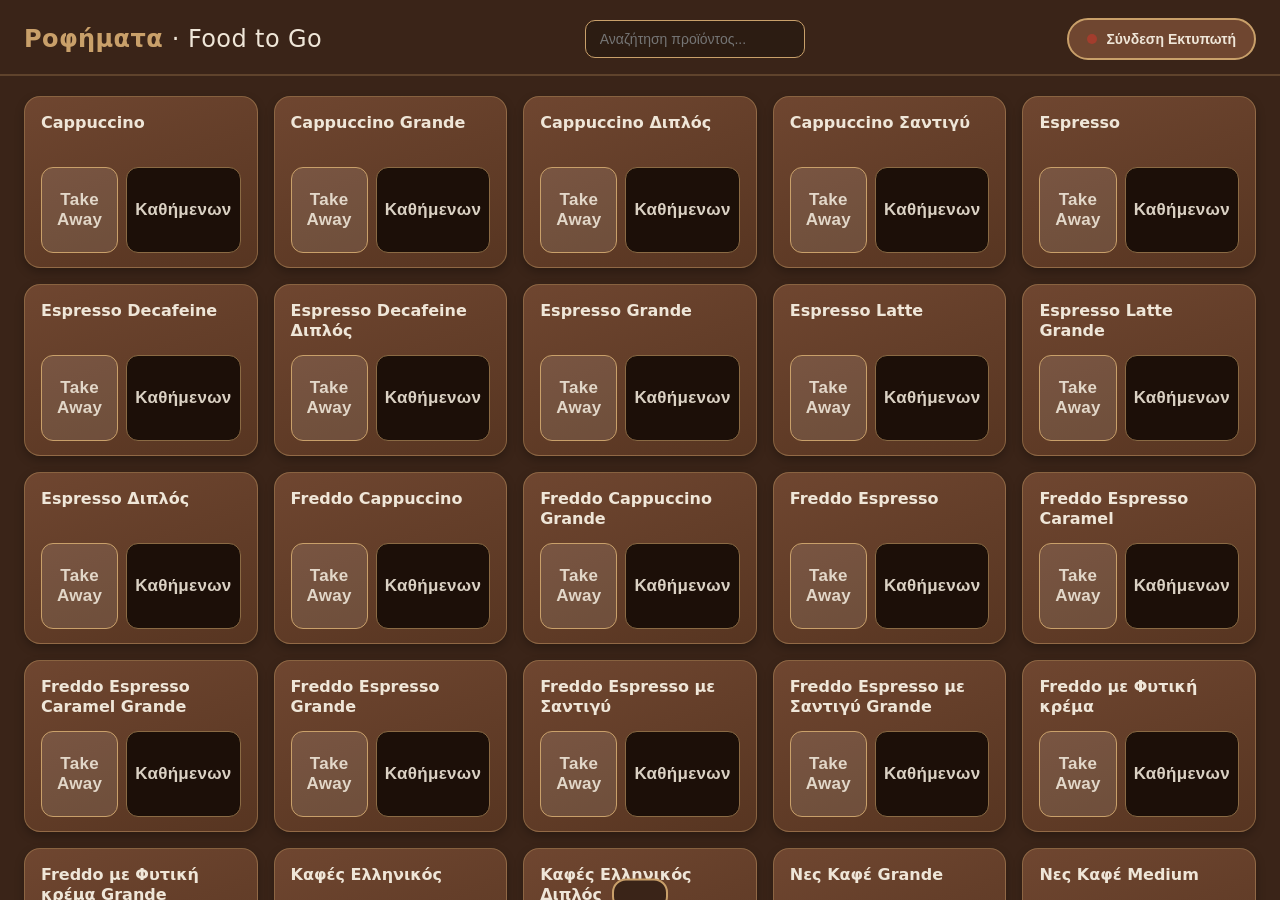
==== catalog_preview.html @ 887f92d3 "Create catalog_preview.html" ====
<!DOCTYPE html>
<html lang="el">
<head>
<meta charset="UTF-8">
<meta name="viewport" content="width=device-width, initial-scale=1.0, user-scalable=no">
<title>Barcode Ροφημάτων — Food to Go</title>
<!-- JsBarcode v3.11.5 (MIT) — ενσωματωμένο, λειτουργεί OFFLINE -->
<script>/*! JsBarcode v3.11.5 | (c) Johan Lindell | MIT license */
!function(t){var e={};function n(r){if(e[r])return e[r].exports;var o=e[r]={i:r,l:!1,exports:{}};return t[r].call(o.exports,o,o.exports,n),o.l=!0,o.exports}n.m=t,n.c=e,n.d=function(t,e,r){n.o(t,e)||Object.defineProperty(t,e,{enumerable:!0,get:r})},n.r=function(t){"undefined"!=typeof Symbol&&Symbol.toStringTag&&Object.defineProperty(t,Symbol.toStringTag,{value:"Module"}),Object.defineProperty(t,"__esModule",{value:!0})},n.t=function(t,e){if(1&e&&(t=n(t)),8&e)return t;if(4&e&&"object"==typeof t&&t&&t.__esModule)return t;var r=Object.create(null);if(n.r(r),Object.defineProperty(r,"default",{enumerable:!0,value:t}),2&e&&"string"!=typeof t)for(var o in t)n.d(r,o,function(e){return t[e]}.bind(null,o));return r},n.n=function(t){var e=t&&t.__esModule?function(){return t.default}:function(){return t};return n.d(e,"a",e),e},n.o=function(t,e){return Object.prototype.hasOwnProperty.call(t,e)},n.p="",n(n.s=15)}([function(t,e,n){"use strict";Object.defineProperty(e,"__esModule",{value:!0});e.default=function t(e,n){!function(t,e){if(!(t instanceof e))throw new TypeError("Cannot call a class as a function")}(this,t),this.data=e,this.text=n.text||e,this.options=n}},function(t,e,n){"use strict";var r;function o(t,e,n){return e in t?Object.defineProperty(t,e,{value:n,enumerable:!0,configurable:!0,writable:!0}):t[e]=n,t}Object.defineProperty(e,"__esModule",{value:!0});var i=e.SET_A=0,a=e.SET_B=1,u=e.SET_C=2,f=(e.SHIFT=98,e.START_A=103),c=e.START_B=104,s=e.START_C=105;e.MODULO=103,e.STOP=106,e.FNC1=207,e.SET_BY_CODE=(o(r={},f,i),o(r,c,a),o(r,s,u),r),e.SWAP={101:i,100:a,99:u},e.A_START_CHAR=String.fromCharCode(208),e.B_START_CHAR=String.fromCharCode(209),e.C_START_CHAR=String.fromCharCode(210),e.A_CHARS="[\0-_È-Ï]",e.B_CHARS="[ -È-Ï]",e.C_CHARS="(Ï*[0-9]{2}Ï*)",e.BARS=[11011001100,11001101100,11001100110,10010011e3,10010001100,10001001100,10011001e3,10011000100,10001100100,11001001e3,11001000100,11000100100,10110011100,10011011100,10011001110,10111001100,10011101100,10011100110,11001110010,11001011100,11001001110,11011100100,11001110100,11101101110,11101001100,11100101100,11100100110,11101100100,11100110100,11100110010,11011011e3,11011000110,11000110110,10100011e3,10001011e3,10001000110,10110001e3,10001101e3,10001100010,11010001e3,11000101e3,11000100010,10110111e3,10110001110,10001101110,10111011e3,10111000110,10001110110,11101110110,11010001110,11000101110,11011101e3,11011100010,11011101110,11101011e3,11101000110,11100010110,11101101e3,11101100010,11100011010,11101111010,11001000010,11110001010,1010011e4,10100001100,1001011e4,10010000110,10000101100,10000100110,1011001e4,10110000100,1001101e4,10011000010,10000110100,10000110010,11000010010,1100101e4,11110111010,11000010100,10001111010,10100111100,10010111100,10010011110,10111100100,10011110100,10011110010,11110100100,11110010100,11110010010,11011011110,11011110110,11110110110,10101111e3,10100011110,10001011110,10111101e3,10111100010,11110101e3,11110100010,10111011110,10111101110,11101011110,11110101110,11010000100,1101001e4,11010011100,1100011101011]},function(t,e,n){"use strict";Object.defineProperty(e,"__esModule",{value:!0});e.SIDE_BIN="101",e.MIDDLE_BIN="01010",e.BINARIES={L:["0001101","0011001","0010011","0111101","0100011","0110001","0101111","0111011","0110111","0001011"],G:["0100111","0110011","0011011","0100001","0011101","0111001","0000101","0010001","0001001","0010111"],R:["1110010","1100110","1101100","1000010","1011100","1001110","1010000","1000100","1001000","1110100"],O:["0001101","0011001","0010011","0111101","0100011","0110001","0101111","0111011","0110111","0001011"],E:["0100111","0110011","0011011","0100001","0011101","0111001","0000101","0010001","0001001","0010111"]},e.EAN2_STRUCTURE=["LL","LG","GL","GG"],e.EAN5_STRUCTURE=["GGLLL","GLGLL","GLLGL","GLLLG","LGGLL","LLGGL","LLLGG","LGLGL","LGLLG","LLGLG"],e.EAN13_STRUCTURE=["LLLLLL","LLGLGG","LLGGLG","LLGGGL","LGLLGG","LGGLLG","LGGGLL","LGLGLG","LGLGGL","LGGLGL"]},function(t,e,n){"use strict";Object.defineProperty(e,"__esModule",{value:!0});var r=n(2);e.default=function(t,e,n){var o=t.split("").map((function(t,n){return r.BINARIES[e[n]]})).map((function(e,n){return e?e[t[n]]:""}));if(n){var i=t.length-1;o=o.map((function(t,e){return e<i?t+n:t}))}return o.join("")}},function(t,e,n){"use strict";Object.defineProperty(e,"__esModule",{value:!0});var r,o=function(){function t(t,e){for(var n=0;n<e.length;n++){var r=e[n];r.enumerable=r.enumerable||!1,r.configurable=!0,"value"in r&&(r.writable=!0),Object.defineProperty(t,r.key,r)}}return function(e,n,r){return n&&t(e.prototype,n),r&&t(e,r),e}}(),i=n(0);var a=function(t){function e(t,n){return function(t,e){if(!(t instanceof e))throw new TypeError("Cannot call a class as a function")}(this,e),function(t,e){if(!t)throw new ReferenceError("this hasn't been initialised - super() hasn't been called");return!e||"object"!=typeof e&&"function"!=typeof e?t:e}(this,(e.__proto__||Object.getPrototypeOf(e)).call(this,t,n))}return function(t,e){if("function"!=typeof e&&null!==e)throw new TypeError("Super expression must either be null or a function, not "+typeof e);t.prototype=Object.create(e&&e.prototype,{constructor:{value:t,enumerable:!1,writable:!0,configurable:!0}}),e&&(Object.setPrototypeOf?Object.setPrototypeOf(t,e):t.__proto__=e)}(e,t),o(e,[{key:"encode",value:function(){for(var t="110",e=0;e<this.data.length;e++){var n=parseInt(this.data[e]).toString(2);n=u(n,4-n.length);for(var r=0;r<n.length;r++)t+="0"==n[r]?"100":"110"}return{data:t+="1001",text:this.text}}},{key:"valid",value:function(){return-1!==this.data.search(/^[0-9]+$/)}}]),e}(((r=i)&&r.__esModule?r:{default:r}).default);function u(t,e){for(var n=0;n<e;n++)t="0"+t;return t}e.default=a},function(t,e,n){"use strict";Object.defineProperty(e,"__esModule",{value:!0});var r,o=function(){function t(t,e){for(var n=0;n<e.length;n++){var r=e[n];r.enumerable=r.enumerable||!1,r.configurable=!0,"value"in r&&(r.writable=!0),Object.defineProperty(t,r.key,r)}}return function(e,n,r){return n&&t(e.prototype,n),r&&t(e,r),e}}(),i=n(0),a=(r=i)&&r.__esModule?r:{default:r},u=n(1);var f=function(t){function e(t,n){!function(t,e){if(!(t instanceof e))throw new TypeError("Cannot call a class as a function")}(this,e);var r=function(t,e){if(!t)throw new ReferenceError("this hasn't been initialised - super() hasn't been called");return!e||"object"!=typeof e&&"function"!=typeof e?t:e}(this,(e.__proto__||Object.getPrototypeOf(e)).call(this,t.substring(1),n));return r.bytes=t.split("").map((function(t){return t.charCodeAt(0)})),r}return function(t,e){if("function"!=typeof e&&null!==e)throw new TypeError("Super expression must either be null or a function, not "+typeof e);t.prototype=Object.create(e&&e.prototype,{constructor:{value:t,enumerable:!1,writable:!0,configurable:!0}}),e&&(Object.setPrototypeOf?Object.setPrototypeOf(t,e):t.__proto__=e)}(e,t),o(e,[{key:"valid",value:function(){return/^[\x00-\x7F\xC8-\xD3]+$/.test(this.data)}},{key:"encode",value:function(){var t=this.bytes,n=t.shift()-105,r=u.SET_BY_CODE[n];if(void 0===r)throw new RangeError("The encoding does not start with a start character.");!0===this.shouldEncodeAsEan128()&&t.unshift(u.FNC1);var o=e.next(t,1,r);return{text:this.text===this.data?this.text.replace(/[^\x20-\x7E]/g,""):this.text,data:e.getBar(n)+o.result+e.getBar((o.checksum+n)%u.MODULO)+e.getBar(u.STOP)}}},{key:"shouldEncodeAsEan128",value:function(){var t=this.options.ean128||!1;return"string"==typeof t&&(t="true"===t.toLowerCase()),t}}],[{key:"getBar",value:function(t){return u.BARS[t]?u.BARS[t].toString():""}},{key:"correctIndex",value:function(t,e){if(e===u.SET_A){var n=t.shift();return n<32?n+64:n-32}return e===u.SET_B?t.shift()-32:10*(t.shift()-48)+t.shift()-48}},{key:"next",value:function(t,n,r){if(!t.length)return{result:"",checksum:0};var o=void 0,i=void 0;if(t[0]>=200){i=t.shift()-105;var a=u.SWAP[i];void 0!==a?o=e.next(t,n+1,a):(r!==u.SET_A&&r!==u.SET_B||i!==u.SHIFT||(t[0]=r===u.SET_A?t[0]>95?t[0]-96:t[0]:t[0]<32?t[0]+96:t[0]),o=e.next(t,n+1,r))}else i=e.correctIndex(t,r),o=e.next(t,n+1,r);var f=i*n;return{result:e.getBar(i)+o.result,checksum:f+o.checksum}}}]),e}(a.default);e.default=f},function(t,e,n){"use strict";Object.defineProperty(e,"__esModule",{value:!0}),e.mod10=function(t){for(var e=0,n=0;n<t.length;n++){var r=parseInt(t[n]);(n+t.length)%2==0?e+=r:e+=2*r%10+Math.floor(2*r/10)}return(10-e%10)%10},e.mod11=function(t){for(var e=0,n=[2,3,4,5,6,7],r=0;r<t.length;r++){var o=parseInt(t[t.length-1-r]);e+=n[r%n.length]*o}return(11-e%11)%11}},function(t,e,n){"use strict";Object.defineProperty(e,"__esModule",{value:!0});var r=Object.assign||function(t){for(var e=1;e<arguments.length;e++){var n=arguments[e];for(var r in n)Object.prototype.hasOwnProperty.call(n,r)&&(t[r]=n[r])}return t};e.default=function(t,e){return r({},t,e)}},function(t,e,n){"use strict";Object.defineProperty(e,"__esModule",{value:!0});var r=function(){function t(t,e){for(var n=0;n<e.length;n++){var r=e[n];r.enumerable=r.enumerable||!1,r.configurable=!0,"value"in r&&(r.writable=!0),Object.defineProperty(t,r.key,r)}}return function(e,n,r){return n&&t(e.prototype,n),r&&t(e,r),e}}(),o=n(2),i=a(n(3));function a(t){return t&&t.__esModule?t:{default:t}}var u=function(t){function e(t,n){!function(t,e){if(!(t instanceof e))throw new TypeError("Cannot call a class as a function")}(this,e);var r=function(t,e){if(!t)throw new ReferenceError("this hasn't been initialised - super() hasn't been called");return!e||"object"!=typeof e&&"function"!=typeof e?t:e}(this,(e.__proto__||Object.getPrototypeOf(e)).call(this,t,n));return r.fontSize=!n.flat&&n.fontSize>10*n.width?10*n.width:n.fontSize,r.guardHeight=n.height+r.fontSize/2+n.textMargin,r}return function(t,e){if("function"!=typeof e&&null!==e)throw new TypeError("Super expression must either be null or a function, not "+typeof e);t.prototype=Object.create(e&&e.prototype,{constructor:{value:t,enumerable:!1,writable:!0,configurable:!0}}),e&&(Object.setPrototypeOf?Object.setPrototypeOf(t,e):t.__proto__=e)}(e,t),r(e,[{key:"encode",value:function(){return this.options.flat?this.encodeFlat():this.encodeGuarded()}},{key:"leftText",value:function(t,e){return this.text.substr(t,e)}},{key:"leftEncode",value:function(t,e){return(0,i.default)(t,e)}},{key:"rightText",value:function(t,e){return this.text.substr(t,e)}},{key:"rightEncode",value:function(t,e){return(0,i.default)(t,e)}},{key:"encodeGuarded",value:function(){var t={fontSize:this.fontSize},e={height:this.guardHeight};return[{data:o.SIDE_BIN,options:e},{data:this.leftEncode(),text:this.leftText(),options:t},{data:o.MIDDLE_BIN,options:e},{data:this.rightEncode(),text:this.rightText(),options:t},{data:o.SIDE_BIN,options:e}]}},{key:"encodeFlat",value:function(){return{data:[o.SIDE_BIN,this.leftEncode(),o.MIDDLE_BIN,this.rightEncode(),o.SIDE_BIN].join(""),text:this.text}}}]),e}(a(n(0)).default);e.default=u},function(t,e,n){"use strict";Object.defineProperty(e,"__esModule",{value:!0});var r=function(){function t(t,e){for(var n=0;n<e.length;n++){var r=e[n];r.enumerable=r.enumerable||!1,r.configurable=!0,"value"in r&&(r.writable=!0),Object.defineProperty(t,r.key,r)}}return function(e,n,r){return n&&t(e.prototype,n),r&&t(e,r),e}}();e.checksum=u;var o=i(n(3));function i(t){return t&&t.__esModule?t:{default:t}}var a=function(t){function e(t,n){!function(t,e){if(!(t instanceof e))throw new TypeError("Cannot call a class as a function")}(this,e),-1!==t.search(/^[0-9]{11}$/)&&(t+=u(t));var r=function(t,e){if(!t)throw new ReferenceError("this hasn't been initialised - super() hasn't been called");return!e||"object"!=typeof e&&"function"!=typeof e?t:e}(this,(e.__proto__||Object.getPrototypeOf(e)).call(this,t,n));return r.displayValue=n.displayValue,n.fontSize>10*n.width?r.fontSize=10*n.width:r.fontSize=n.fontSize,r.guardHeight=n.height+r.fontSize/2+n.textMargin,r}return function(t,e){if("function"!=typeof e&&null!==e)throw new TypeError("Super expression must either be null or a function, not "+typeof e);t.prototype=Object.create(e&&e.prototype,{constructor:{value:t,enumerable:!1,writable:!0,configurable:!0}}),e&&(Object.setPrototypeOf?Object.setPrototypeOf(t,e):t.__proto__=e)}(e,t),r(e,[{key:"valid",value:function(){return-1!==this.data.search(/^[0-9]{12}$/)&&this.data[11]==u(this.data)}},{key:"encode",value:function(){return this.options.flat?this.flatEncoding():this.guardedEncoding()}},{key:"flatEncoding",value:function(){var t="";return t+="101",t+=(0,o.default)(this.data.substr(0,6),"LLLLLL"),t+="01010",t+=(0,o.default)(this.data.substr(6,6),"RRRRRR"),{data:t+="101",text:this.text}}},{key:"guardedEncoding",value:function(){var t=[];return this.displayValue&&t.push({data:"00000000",text:this.text.substr(0,1),options:{textAlign:"left",fontSize:this.fontSize}}),t.push({data:"101"+(0,o.default)(this.data[0],"L"),options:{height:this.guardHeight}}),t.push({data:(0,o.default)(this.data.substr(1,5),"LLLLL"),text:this.text.substr(1,5),options:{fontSize:this.fontSize}}),t.push({data:"01010",options:{height:this.guardHeight}}),t.push({data:(0,o.default)(this.data.substr(6,5),"RRRRR"),text:this.text.substr(6,5),options:{fontSize:this.fontSize}}),t.push({data:(0,o.default)(this.data[11],"R")+"101",options:{height:this.guardHeight}}),this.displayValue&&t.push({data:"00000000",text:this.text.substr(11,1),options:{textAlign:"right",fontSize:this.fontSize}}),t}}]),e}(i(n(0)).default);function u(t){var e,n=0;for(e=1;e<11;e+=2)n+=parseInt(t[e]);for(e=0;e<11;e+=2)n+=3*parseInt(t[e]);return(10-n%10)%10}e.default=a},function(t,e,n){"use strict";Object.defineProperty(e,"__esModule",{value:!0});var r,o=function(){function t(t,e){for(var n=0;n<e.length;n++){var r=e[n];r.enumerable=r.enumerable||!1,r.configurable=!0,"value"in r&&(r.writable=!0),Object.defineProperty(t,r.key,r)}}return function(e,n,r){return n&&t(e.prototype,n),r&&t(e,r),e}}(),i=n(31),a=n(0);function u(t,e){if(!(t instanceof e))throw new TypeError("Cannot call a class as a function")}function f(t,e){if(!t)throw new ReferenceError("this hasn't been initialised - super() hasn't been called");return!e||"object"!=typeof e&&"function"!=typeof e?t:e}var c=function(t){function e(){return u(this,e),f(this,(e.__proto__||Object.getPrototypeOf(e)).apply(this,arguments))}return function(t,e){if("function"!=typeof e&&null!==e)throw new TypeError("Super expression must either be null or a function, not "+typeof e);t.prototype=Object.create(e&&e.prototype,{constructor:{value:t,enumerable:!1,writable:!0,configurable:!0}}),e&&(Object.setPrototypeOf?Object.setPrototypeOf(t,e):t.__proto__=e)}(e,t),o(e,[{key:"valid",value:function(){return-1!==this.data.search(/^([0-9]{2})+$/)}},{key:"encode",value:function(){var t=this,e=this.data.match(/.{2}/g).map((function(e){return t.encodePair(e)})).join("");return{data:i.START_BIN+e+i.END_BIN,text:this.text}}},{key:"encodePair",value:function(t){var e=i.BINARIES[t[1]];return i.BINARIES[t[0]].split("").map((function(t,n){return("1"===t?"111":"1")+("1"===e[n]?"000":"0")})).join("")}}]),e}(((r=a)&&r.__esModule?r:{default:r}).default);e.default=c},function(t,e,n){"use strict";Object.defineProperty(e,"__esModule",{value:!0}),e.default=function(t){var e=["width","height","textMargin","fontSize","margin","marginTop","marginBottom","marginLeft","marginRight"];for(var n in e)e.hasOwnProperty(n)&&(n=e[n],"string"==typeof t[n]&&(t[n]=parseInt(t[n],10)));"string"==typeof t.displayValue&&(t.displayValue="false"!=t.displayValue);return t}},function(t,e,n){"use strict";Object.defineProperty(e,"__esModule",{value:!0});var r={width:2,height:100,format:"auto",displayValue:!0,fontOptions:"",font:"monospace",text:void 0,textAlign:"center",textPosition:"bottom",textMargin:2,fontSize:20,background:"#ffffff",lineColor:"#000000",margin:10,marginTop:void 0,marginBottom:void 0,marginLeft:void 0,marginRight:void 0,valid:function(){}};e.default=r},function(t,e,n){"use strict";Object.defineProperty(e,"__esModule",{value:!0}),e.getTotalWidthOfEncodings=e.calculateEncodingAttributes=e.getBarcodePadding=e.getEncodingHeight=e.getMaximumHeightOfEncodings=void 0;var r,o=n(7),i=(r=o)&&r.__esModule?r:{default:r};function a(t,e){return e.height+(e.displayValue&&t.text.length>0?e.fontSize+e.textMargin:0)+e.marginTop+e.marginBottom}function u(t,e,n){if(n.displayValue&&e<t){if("center"==n.textAlign)return Math.floor((t-e)/2);if("left"==n.textAlign)return 0;if("right"==n.textAlign)return Math.floor(t-e)}return 0}function f(t,e,n){var r;if(n)r=n;else{if("undefined"==typeof document)return 0;r=document.createElement("canvas").getContext("2d")}r.font=e.fontOptions+" "+e.fontSize+"px "+e.font;var o=r.measureText(t);return o?o.width:0}e.getMaximumHeightOfEncodings=function(t){for(var e=0,n=0;n<t.length;n++)t[n].height>e&&(e=t[n].height);return e},e.getEncodingHeight=a,e.getBarcodePadding=u,e.calculateEncodingAttributes=function(t,e,n){for(var r=0;r<t.length;r++){var o,c=t[r],s=(0,i.default)(e,c.options);o=s.displayValue?f(c.text,s,n):0;var l=c.data.length*s.width;c.width=Math.ceil(Math.max(o,l)),c.height=a(c,s),c.barcodePadding=u(o,l,s)}},e.getTotalWidthOfEncodings=function(t){for(var e=0,n=0;n<t.length;n++)e+=t[n].width;return e}},function(t,e,n){"use strict";function r(t,e){if(!(t instanceof e))throw new TypeError("Cannot call a class as a function")}function o(t,e){if(!t)throw new ReferenceError("this hasn't been initialised - super() hasn't been called");return!e||"object"!=typeof e&&"function"!=typeof e?t:e}function i(t,e){if("function"!=typeof e&&null!==e)throw new TypeError("Super expression must either be null or a function, not "+typeof e);t.prototype=Object.create(e&&e.prototype,{constructor:{value:t,enumerable:!1,writable:!0,configurable:!0}}),e&&(Object.setPrototypeOf?Object.setPrototypeOf(t,e):t.__proto__=e)}Object.defineProperty(e,"__esModule",{value:!0});var a=function(t){function e(t,n){r(this,e);var i=o(this,(e.__proto__||Object.getPrototypeOf(e)).call(this));return i.name="InvalidInputException",i.symbology=t,i.input=n,i.message='"'+i.input+'" is not a valid input for '+i.symbology,i}return i(e,Error),e}(),u=function(t){function e(){r(this,e);var t=o(this,(e.__proto__||Object.getPrototypeOf(e)).call(this));return t.name="InvalidElementException",t.message="Not supported type to render on",t}return i(e,Error),e}(),f=function(t){function e(){r(this,e);var t=o(this,(e.__proto__||Object.getPrototypeOf(e)).call(this));return t.name="NoElementException",t.message="No element to render on.",t}return i(e,Error),e}();e.InvalidInputException=a,e.InvalidElementException=u,e.NoElementException=f},function(t,e,n){"use strict";var r=p(n(16)),o=p(n(7)),i=p(n(41)),a=p(n(42)),u=p(n(43)),f=p(n(11)),c=p(n(49)),s=n(14),l=p(n(12));function p(t){return t&&t.__esModule?t:{default:t}}var d=function(){},h=function(t,e,n){var r=new d;if(void 0===t)throw Error("No element to render on was provided.");return r._renderProperties=(0,u.default)(t),r._encodings=[],r._options=l.default,r._errorHandler=new c.default(r),void 0!==e&&((n=n||{}).format||(n.format=_()),r.options(n)[n.format](e,n).render()),r};for(var y in h.getModule=function(t){return r.default[t]},r.default)r.default.hasOwnProperty(y)&&b(r.default,y);function b(t,e){d.prototype[e]=d.prototype[e.toUpperCase()]=d.prototype[e.toLowerCase()]=function(n,r){var i=this;return i._errorHandler.wrapBarcodeCall((function(){r.text=void 0===r.text?void 0:""+r.text;var a=(0,o.default)(i._options,r);a=(0,f.default)(a);var u=t[e],c=v(n,u,a);return i._encodings.push(c),i}))}}function v(t,e,n){var r=new e(t=""+t,n);if(!r.valid())throw new s.InvalidInputException(r.constructor.name,t);var a=r.encode();a=(0,i.default)(a);for(var u=0;u<a.length;u++)a[u].options=(0,o.default)(n,a[u].options);return a}function _(){return r.default.CODE128?"CODE128":Object.keys(r.default)[0]}function g(t,e,n){e=(0,i.default)(e);for(var r=0;r<e.length;r++)e[r].options=(0,o.default)(n,e[r].options),(0,a.default)(e[r].options);(0,a.default)(n),new(0,t.renderer)(t.element,e,n).render(),t.afterRender&&t.afterRender()}d.prototype.options=function(t){return this._options=(0,o.default)(this._options,t),this},d.prototype.blank=function(t){var e=new Array(t+1).join("0");return this._encodings.push({data:e}),this},d.prototype.init=function(){var t;if(this._renderProperties)for(var e in Array.isArray(this._renderProperties)||(this._renderProperties=[this._renderProperties]),this._renderProperties){t=this._renderProperties[e];var n=(0,o.default)(this._options,t.options);"auto"==n.format&&(n.format=_()),this._errorHandler.wrapBarcodeCall((function(){var e=v(n.value,r.default[n.format.toUpperCase()],n);g(t,e,n)}))}},d.prototype.render=function(){if(!this._renderProperties)throw new s.NoElementException;if(Array.isArray(this._renderProperties))for(var t=0;t<this._renderProperties.length;t++)g(this._renderProperties[t],this._encodings,this._options);else g(this._renderProperties,this._encodings,this._options);return this},d.prototype._defaults=l.default,"undefined"!=typeof window&&(window.JsBarcode=h),"undefined"!=typeof jQuery&&(jQuery.fn.JsBarcode=function(t,e){var n=[];return jQuery(this).each((function(){n.push(this)})),h(n,t,e)}),t.exports=h},function(t,e,n){"use strict";Object.defineProperty(e,"__esModule",{value:!0});var r=n(17),o=n(18),i=n(24),a=n(30),u=n(33),f=n(38),c=n(39),s=n(40);e.default={CODE39:r.CODE39,CODE128:o.CODE128,CODE128A:o.CODE128A,CODE128B:o.CODE128B,CODE128C:o.CODE128C,EAN13:i.EAN13,EAN8:i.EAN8,EAN5:i.EAN5,EAN2:i.EAN2,UPC:i.UPC,UPCE:i.UPCE,ITF14:a.ITF14,ITF:a.ITF,MSI:u.MSI,MSI10:u.MSI10,MSI11:u.MSI11,MSI1010:u.MSI1010,MSI1110:u.MSI1110,pharmacode:f.pharmacode,codabar:c.codabar,GenericBarcode:s.GenericBarcode}},function(t,e,n){"use strict";Object.defineProperty(e,"__esModule",{value:!0}),e.CODE39=void 0;var r,o=function(){function t(t,e){for(var n=0;n<e.length;n++){var r=e[n];r.enumerable=r.enumerable||!1,r.configurable=!0,"value"in r&&(r.writable=!0),Object.defineProperty(t,r.key,r)}}return function(e,n,r){return n&&t(e.prototype,n),r&&t(e,r),e}}(),i=n(0);var a=function(t){function e(t,n){return function(t,e){if(!(t instanceof e))throw new TypeError("Cannot call a class as a function")}(this,e),t=t.toUpperCase(),n.mod43&&(t+=function(t){return u[t]}(function(t){for(var e=0,n=0;n<t.length;n++)e+=s(t[n]);return e%=43}(t))),function(t,e){if(!t)throw new ReferenceError("this hasn't been initialised - super() hasn't been called");return!e||"object"!=typeof e&&"function"!=typeof e?t:e}(this,(e.__proto__||Object.getPrototypeOf(e)).call(this,t,n))}return function(t,e){if("function"!=typeof e&&null!==e)throw new TypeError("Super expression must either be null or a function, not "+typeof e);t.prototype=Object.create(e&&e.prototype,{constructor:{value:t,enumerable:!1,writable:!0,configurable:!0}}),e&&(Object.setPrototypeOf?Object.setPrototypeOf(t,e):t.__proto__=e)}(e,t),o(e,[{key:"encode",value:function(){for(var t=c("*"),e=0;e<this.data.length;e++)t+=c(this.data[e])+"0";return{data:t+=c("*"),text:this.text}}},{key:"valid",value:function(){return-1!==this.data.search(/^[0-9A-Z\-\.\ \$\/\+\%]+$/)}}]),e}(((r=i)&&r.__esModule?r:{default:r}).default),u=["0","1","2","3","4","5","6","7","8","9","A","B","C","D","E","F","G","H","I","J","K","L","M","N","O","P","Q","R","S","T","U","V","W","X","Y","Z","-","."," ","$","/","+","%","*"],f=[20957,29783,23639,30485,20951,29813,23669,20855,29789,23645,29975,23831,30533,22295,30149,24005,21623,29981,23837,22301,30023,23879,30545,22343,30161,24017,21959,30065,23921,22385,29015,18263,29141,17879,29045,18293,17783,29021,18269,17477,17489,17681,20753,35770];function c(t){return function(t){return f[t].toString(2)}(s(t))}function s(t){return u.indexOf(t)}e.CODE39=a},function(t,e,n){"use strict";Object.defineProperty(e,"__esModule",{value:!0}),e.CODE128C=e.CODE128B=e.CODE128A=e.CODE128=void 0;var r=u(n(19)),o=u(n(21)),i=u(n(22)),a=u(n(23));function u(t){return t&&t.__esModule?t:{default:t}}e.CODE128=r.default,e.CODE128A=o.default,e.CODE128B=i.default,e.CODE128C=a.default},function(t,e,n){"use strict";Object.defineProperty(e,"__esModule",{value:!0});var r=i(n(5)),o=i(n(20));function i(t){return t&&t.__esModule?t:{default:t}}function a(t,e){if(!t)throw new ReferenceError("this hasn't been initialised - super() hasn't been called");return!e||"object"!=typeof e&&"function"!=typeof e?t:e}var u=function(t){function e(t,n){if(function(t,e){if(!(t instanceof e))throw new TypeError("Cannot call a class as a function")}(this,e),/^[\x00-\x7F\xC8-\xD3]+$/.test(t))var r=a(this,(e.__proto__||Object.getPrototypeOf(e)).call(this,(0,o.default)(t),n));else r=a(this,(e.__proto__||Object.getPrototypeOf(e)).call(this,t,n));return a(r)}return function(t,e){if("function"!=typeof e&&null!==e)throw new TypeError("Super expression must either be null or a function, not "+typeof e);t.prototype=Object.create(e&&e.prototype,{constructor:{value:t,enumerable:!1,writable:!0,configurable:!0}}),e&&(Object.setPrototypeOf?Object.setPrototypeOf(t,e):t.__proto__=e)}(e,t),e}(r.default);e.default=u},function(t,e,n){"use strict";Object.defineProperty(e,"__esModule",{value:!0});var r=n(1),o=function(t){return t.match(new RegExp("^"+r.A_CHARS+"*"))[0].length},i=function(t){return t.match(new RegExp("^"+r.B_CHARS+"*"))[0].length},a=function(t){return t.match(new RegExp("^"+r.C_CHARS+"*"))[0]};function u(t,e){var n=e?r.A_CHARS:r.B_CHARS,o=t.match(new RegExp("^("+n+"+?)(([0-9]{2}){2,})([^0-9]|$)"));if(o)return o[1]+String.fromCharCode(204)+f(t.substring(o[1].length));var i=t.match(new RegExp("^"+n+"+"))[0];return i.length===t.length?t:i+String.fromCharCode(e?205:206)+u(t.substring(i.length),!e)}function f(t){var e=a(t),n=e.length;if(n===t.length)return t;t=t.substring(n);var r=o(t)>=i(t);return e+String.fromCharCode(r?206:205)+u(t,r)}e.default=function(t){var e=void 0;if(a(t).length>=2)e=r.C_START_CHAR+f(t);else{var n=o(t)>i(t);e=(n?r.A_START_CHAR:r.B_START_CHAR)+u(t,n)}return e.replace(/[\xCD\xCE]([^])[\xCD\xCE]/,(function(t,e){return String.fromCharCode(203)+e}))}},function(t,e,n){"use strict";Object.defineProperty(e,"__esModule",{value:!0});var r,o=function(){function t(t,e){for(var n=0;n<e.length;n++){var r=e[n];r.enumerable=r.enumerable||!1,r.configurable=!0,"value"in r&&(r.writable=!0),Object.defineProperty(t,r.key,r)}}return function(e,n,r){return n&&t(e.prototype,n),r&&t(e,r),e}}(),i=n(5),a=(r=i)&&r.__esModule?r:{default:r},u=n(1);var f=function(t){function e(t,n){return function(t,e){if(!(t instanceof e))throw new TypeError("Cannot call a class as a function")}(this,e),function(t,e){if(!t)throw new ReferenceError("this hasn't been initialised - super() hasn't been called");return!e||"object"!=typeof e&&"function"!=typeof e?t:e}(this,(e.__proto__||Object.getPrototypeOf(e)).call(this,u.A_START_CHAR+t,n))}return function(t,e){if("function"!=typeof e&&null!==e)throw new TypeError("Super expression must either be null or a function, not "+typeof e);t.prototype=Object.create(e&&e.prototype,{constructor:{value:t,enumerable:!1,writable:!0,configurable:!0}}),e&&(Object.setPrototypeOf?Object.setPrototypeOf(t,e):t.__proto__=e)}(e,t),o(e,[{key:"valid",value:function(){return new RegExp("^"+u.A_CHARS+"+$").test(this.data)}}]),e}(a.default);e.default=f},function(t,e,n){"use strict";Object.defineProperty(e,"__esModule",{value:!0});var r,o=function(){function t(t,e){for(var n=0;n<e.length;n++){var r=e[n];r.enumerable=r.enumerable||!1,r.configurable=!0,"value"in r&&(r.writable=!0),Object.defineProperty(t,r.key,r)}}return function(e,n,r){return n&&t(e.prototype,n),r&&t(e,r),e}}(),i=n(5),a=(r=i)&&r.__esModule?r:{default:r},u=n(1);var f=function(t){function e(t,n){return function(t,e){if(!(t instanceof e))throw new TypeError("Cannot call a class as a function")}(this,e),function(t,e){if(!t)throw new ReferenceError("this hasn't been initialised - super() hasn't been called");return!e||"object"!=typeof e&&"function"!=typeof e?t:e}(this,(e.__proto__||Object.getPrototypeOf(e)).call(this,u.B_START_CHAR+t,n))}return function(t,e){if("function"!=typeof e&&null!==e)throw new TypeError("Super expression must either be null or a function, not "+typeof e);t.prototype=Object.create(e&&e.prototype,{constructor:{value:t,enumerable:!1,writable:!0,configurable:!0}}),e&&(Object.setPrototypeOf?Object.setPrototypeOf(t,e):t.__proto__=e)}(e,t),o(e,[{key:"valid",value:function(){return new RegExp("^"+u.B_CHARS+"+$").test(this.data)}}]),e}(a.default);e.default=f},function(t,e,n){"use strict";Object.defineProperty(e,"__esModule",{value:!0});var r,o=function(){function t(t,e){for(var n=0;n<e.length;n++){var r=e[n];r.enumerable=r.enumerable||!1,r.configurable=!0,"value"in r&&(r.writable=!0),Object.defineProperty(t,r.key,r)}}return function(e,n,r){return n&&t(e.prototype,n),r&&t(e,r),e}}(),i=n(5),a=(r=i)&&r.__esModule?r:{default:r},u=n(1);var f=function(t){function e(t,n){return function(t,e){if(!(t instanceof e))throw new TypeError("Cannot call a class as a function")}(this,e),function(t,e){if(!t)throw new ReferenceError("this hasn't been initialised - super() hasn't been called");return!e||"object"!=typeof e&&"function"!=typeof e?t:e}(this,(e.__proto__||Object.getPrototypeOf(e)).call(this,u.C_START_CHAR+t,n))}return function(t,e){if("function"!=typeof e&&null!==e)throw new TypeError("Super expression must either be null or a function, not "+typeof e);t.prototype=Object.create(e&&e.prototype,{constructor:{value:t,enumerable:!1,writable:!0,configurable:!0}}),e&&(Object.setPrototypeOf?Object.setPrototypeOf(t,e):t.__proto__=e)}(e,t),o(e,[{key:"valid",value:function(){return new RegExp("^"+u.C_CHARS+"+$").test(this.data)}}]),e}(a.default);e.default=f},function(t,e,n){"use strict";Object.defineProperty(e,"__esModule",{value:!0}),e.UPCE=e.UPC=e.EAN2=e.EAN5=e.EAN8=e.EAN13=void 0;var r=c(n(25)),o=c(n(26)),i=c(n(27)),a=c(n(28)),u=c(n(9)),f=c(n(29));function c(t){return t&&t.__esModule?t:{default:t}}e.EAN13=r.default,e.EAN8=o.default,e.EAN5=i.default,e.EAN2=a.default,e.UPC=u.default,e.UPCE=f.default},function(t,e,n){"use strict";Object.defineProperty(e,"__esModule",{value:!0});var r,o=function(){function t(t,e){for(var n=0;n<e.length;n++){var r=e[n];r.enumerable=r.enumerable||!1,r.configurable=!0,"value"in r&&(r.writable=!0),Object.defineProperty(t,r.key,r)}}return function(e,n,r){return n&&t(e.prototype,n),r&&t(e,r),e}}(),i=function t(e,n,r){null===e&&(e=Function.prototype);var o=Object.getOwnPropertyDescriptor(e,n);if(void 0===o){var i=Object.getPrototypeOf(e);return null===i?void 0:t(i,n,r)}if("value"in o)return o.value;var a=o.get;return void 0!==a?a.call(r):void 0},a=n(2),u=n(8),f=(r=u)&&r.__esModule?r:{default:r};var c=function(t){return(10-t.substr(0,12).split("").map((function(t){return+t})).reduce((function(t,e,n){return n%2?t+3*e:t+e}),0)%10)%10},s=function(t){function e(t,n){!function(t,e){if(!(t instanceof e))throw new TypeError("Cannot call a class as a function")}(this,e),-1!==t.search(/^[0-9]{12}$/)&&(t+=c(t));var r=function(t,e){if(!t)throw new ReferenceError("this hasn't been initialised - super() hasn't been called");return!e||"object"!=typeof e&&"function"!=typeof e?t:e}(this,(e.__proto__||Object.getPrototypeOf(e)).call(this,t,n));return r.lastChar=n.lastChar,r}return function(t,e){if("function"!=typeof e&&null!==e)throw new TypeError("Super expression must either be null or a function, not "+typeof e);t.prototype=Object.create(e&&e.prototype,{constructor:{value:t,enumerable:!1,writable:!0,configurable:!0}}),e&&(Object.setPrototypeOf?Object.setPrototypeOf(t,e):t.__proto__=e)}(e,t),o(e,[{key:"valid",value:function(){return-1!==this.data.search(/^[0-9]{13}$/)&&+this.data[12]===c(this.data)}},{key:"leftText",value:function(){return i(e.prototype.__proto__||Object.getPrototypeOf(e.prototype),"leftText",this).call(this,1,6)}},{key:"leftEncode",value:function(){var t=this.data.substr(1,6),n=a.EAN13_STRUCTURE[this.data[0]];return i(e.prototype.__proto__||Object.getPrototypeOf(e.prototype),"leftEncode",this).call(this,t,n)}},{key:"rightText",value:function(){return i(e.prototype.__proto__||Object.getPrototypeOf(e.prototype),"rightText",this).call(this,7,6)}},{key:"rightEncode",value:function(){var t=this.data.substr(7,6);return i(e.prototype.__proto__||Object.getPrototypeOf(e.prototype),"rightEncode",this).call(this,t,"RRRRRR")}},{key:"encodeGuarded",value:function(){var t=i(e.prototype.__proto__||Object.getPrototypeOf(e.prototype),"encodeGuarded",this).call(this);return this.options.displayValue&&(t.unshift({data:"000000000000",text:this.text.substr(0,1),options:{textAlign:"left",fontSize:this.fontSize}}),this.options.lastChar&&(t.push({data:"00"}),t.push({data:"00000",text:this.options.lastChar,options:{fontSize:this.fontSize}}))),t}}]),e}(f.default);e.default=s},function(t,e,n){"use strict";Object.defineProperty(e,"__esModule",{value:!0});var r,o=function(){function t(t,e){for(var n=0;n<e.length;n++){var r=e[n];r.enumerable=r.enumerable||!1,r.configurable=!0,"value"in r&&(r.writable=!0),Object.defineProperty(t,r.key,r)}}return function(e,n,r){return n&&t(e.prototype,n),r&&t(e,r),e}}(),i=function t(e,n,r){null===e&&(e=Function.prototype);var o=Object.getOwnPropertyDescriptor(e,n);if(void 0===o){var i=Object.getPrototypeOf(e);return null===i?void 0:t(i,n,r)}if("value"in o)return o.value;var a=o.get;return void 0!==a?a.call(r):void 0},a=n(8),u=(r=a)&&r.__esModule?r:{default:r};var f=function(t){return(10-t.substr(0,7).split("").map((function(t){return+t})).reduce((function(t,e,n){return n%2?t+e:t+3*e}),0)%10)%10},c=function(t){function e(t,n){return function(t,e){if(!(t instanceof e))throw new TypeError("Cannot call a class as a function")}(this,e),-1!==t.search(/^[0-9]{7}$/)&&(t+=f(t)),function(t,e){if(!t)throw new ReferenceError("this hasn't been initialised - super() hasn't been called");return!e||"object"!=typeof e&&"function"!=typeof e?t:e}(this,(e.__proto__||Object.getPrototypeOf(e)).call(this,t,n))}return function(t,e){if("function"!=typeof e&&null!==e)throw new TypeError("Super expression must either be null or a function, not "+typeof e);t.prototype=Object.create(e&&e.prototype,{constructor:{value:t,enumerable:!1,writable:!0,configurable:!0}}),e&&(Object.setPrototypeOf?Object.setPrototypeOf(t,e):t.__proto__=e)}(e,t),o(e,[{key:"valid",value:function(){return-1!==this.data.search(/^[0-9]{8}$/)&&+this.data[7]===f(this.data)}},{key:"leftText",value:function(){return i(e.prototype.__proto__||Object.getPrototypeOf(e.prototype),"leftText",this).call(this,0,4)}},{key:"leftEncode",value:function(){var t=this.data.substr(0,4);return i(e.prototype.__proto__||Object.getPrototypeOf(e.prototype),"leftEncode",this).call(this,t,"LLLL")}},{key:"rightText",value:function(){return i(e.prototype.__proto__||Object.getPrototypeOf(e.prototype),"rightText",this).call(this,4,4)}},{key:"rightEncode",value:function(){var t=this.data.substr(4,4);return i(e.prototype.__proto__||Object.getPrototypeOf(e.prototype),"rightEncode",this).call(this,t,"RRRR")}}]),e}(u.default);e.default=c},function(t,e,n){"use strict";Object.defineProperty(e,"__esModule",{value:!0});var r=function(){function t(t,e){for(var n=0;n<e.length;n++){var r=e[n];r.enumerable=r.enumerable||!1,r.configurable=!0,"value"in r&&(r.writable=!0),Object.defineProperty(t,r.key,r)}}return function(e,n,r){return n&&t(e.prototype,n),r&&t(e,r),e}}(),o=n(2),i=u(n(3)),a=u(n(0));function u(t){return t&&t.__esModule?t:{default:t}}var f=function(t){function e(t,n){return function(t,e){if(!(t instanceof e))throw new TypeError("Cannot call a class as a function")}(this,e),function(t,e){if(!t)throw new ReferenceError("this hasn't been initialised - super() hasn't been called");return!e||"object"!=typeof e&&"function"!=typeof e?t:e}(this,(e.__proto__||Object.getPrototypeOf(e)).call(this,t,n))}return function(t,e){if("function"!=typeof e&&null!==e)throw new TypeError("Super expression must either be null or a function, not "+typeof e);t.prototype=Object.create(e&&e.prototype,{constructor:{value:t,enumerable:!1,writable:!0,configurable:!0}}),e&&(Object.setPrototypeOf?Object.setPrototypeOf(t,e):t.__proto__=e)}(e,t),r(e,[{key:"valid",value:function(){return-1!==this.data.search(/^[0-9]{5}$/)}},{key:"encode",value:function(){var t,e=o.EAN5_STRUCTURE[(t=this.data,t.split("").map((function(t){return+t})).reduce((function(t,e,n){return n%2?t+9*e:t+3*e}),0)%10)];return{data:"1011"+(0,i.default)(this.data,e,"01"),text:this.text}}}]),e}(a.default);e.default=f},function(t,e,n){"use strict";Object.defineProperty(e,"__esModule",{value:!0});var r=function(){function t(t,e){for(var n=0;n<e.length;n++){var r=e[n];r.enumerable=r.enumerable||!1,r.configurable=!0,"value"in r&&(r.writable=!0),Object.defineProperty(t,r.key,r)}}return function(e,n,r){return n&&t(e.prototype,n),r&&t(e,r),e}}(),o=n(2),i=a(n(3));function a(t){return t&&t.__esModule?t:{default:t}}var u=function(t){function e(t,n){return function(t,e){if(!(t instanceof e))throw new TypeError("Cannot call a class as a function")}(this,e),function(t,e){if(!t)throw new ReferenceError("this hasn't been initialised - super() hasn't been called");return!e||"object"!=typeof e&&"function"!=typeof e?t:e}(this,(e.__proto__||Object.getPrototypeOf(e)).call(this,t,n))}return function(t,e){if("function"!=typeof e&&null!==e)throw new TypeError("Super expression must either be null or a function, not "+typeof e);t.prototype=Object.create(e&&e.prototype,{constructor:{value:t,enumerable:!1,writable:!0,configurable:!0}}),e&&(Object.setPrototypeOf?Object.setPrototypeOf(t,e):t.__proto__=e)}(e,t),r(e,[{key:"valid",value:function(){return-1!==this.data.search(/^[0-9]{2}$/)}},{key:"encode",value:function(){var t=o.EAN2_STRUCTURE[parseInt(this.data)%4];return{data:"1011"+(0,i.default)(this.data,t,"01"),text:this.text}}}]),e}(a(n(0)).default);e.default=u},function(t,e,n){"use strict";Object.defineProperty(e,"__esModule",{value:!0});var r=function(){function t(t,e){for(var n=0;n<e.length;n++){var r=e[n];r.enumerable=r.enumerable||!1,r.configurable=!0,"value"in r&&(r.writable=!0),Object.defineProperty(t,r.key,r)}}return function(e,n,r){return n&&t(e.prototype,n),r&&t(e,r),e}}(),o=u(n(3)),i=u(n(0)),a=n(9);function u(t){return t&&t.__esModule?t:{default:t}}function f(t,e){if(!t)throw new ReferenceError("this hasn't been initialised - super() hasn't been called");return!e||"object"!=typeof e&&"function"!=typeof e?t:e}var c=["XX00000XXX","XX10000XXX","XX20000XXX","XXX00000XX","XXXX00000X","XXXXX00005","XXXXX00006","XXXXX00007","XXXXX00008","XXXXX00009"],s=[["EEEOOO","OOOEEE"],["EEOEOO","OOEOEE"],["EEOOEO","OOEEOE"],["EEOOOE","OOEEEO"],["EOEEOO","OEOOEE"],["EOOEEO","OEEOOE"],["EOOOEE","OEEEOO"],["EOEOEO","OEOEOE"],["EOEOOE","OEOEEO"],["EOOEOE","OEEOEO"]],l=function(t){function e(t,n){!function(t,e){if(!(t instanceof e))throw new TypeError("Cannot call a class as a function")}(this,e);var r=f(this,(e.__proto__||Object.getPrototypeOf(e)).call(this,t,n));if(r.isValid=!1,-1!==t.search(/^[0-9]{6}$/))r.middleDigits=t,r.upcA=p(t,"0"),r.text=n.text||""+r.upcA[0]+t+r.upcA[r.upcA.length-1],r.isValid=!0;else{if(-1===t.search(/^[01][0-9]{7}$/))return f(r);if(r.middleDigits=t.substring(1,t.length-1),r.upcA=p(r.middleDigits,t[0]),r.upcA[r.upcA.length-1]!==t[t.length-1])return f(r);r.isValid=!0}return r.displayValue=n.displayValue,n.fontSize>10*n.width?r.fontSize=10*n.width:r.fontSize=n.fontSize,r.guardHeight=n.height+r.fontSize/2+n.textMargin,r}return function(t,e){if("function"!=typeof e&&null!==e)throw new TypeError("Super expression must either be null or a function, not "+typeof e);t.prototype=Object.create(e&&e.prototype,{constructor:{value:t,enumerable:!1,writable:!0,configurable:!0}}),e&&(Object.setPrototypeOf?Object.setPrototypeOf(t,e):t.__proto__=e)}(e,t),r(e,[{key:"valid",value:function(){return this.isValid}},{key:"encode",value:function(){return this.options.flat?this.flatEncoding():this.guardedEncoding()}},{key:"flatEncoding",value:function(){var t="";return t+="101",t+=this.encodeMiddleDigits(),{data:t+="010101",text:this.text}}},{key:"guardedEncoding",value:function(){var t=[];return this.displayValue&&t.push({data:"00000000",text:this.text[0],options:{textAlign:"left",fontSize:this.fontSize}}),t.push({data:"101",options:{height:this.guardHeight}}),t.push({data:this.encodeMiddleDigits(),text:this.text.substring(1,7),options:{fontSize:this.fontSize}}),t.push({data:"010101",options:{height:this.guardHeight}}),this.displayValue&&t.push({data:"00000000",text:this.text[7],options:{textAlign:"right",fontSize:this.fontSize}}),t}},{key:"encodeMiddleDigits",value:function(){var t=this.upcA[0],e=this.upcA[this.upcA.length-1],n=s[parseInt(e)][parseInt(t)];return(0,o.default)(this.middleDigits,n)}}]),e}(i.default);function p(t,e){for(var n=parseInt(t[t.length-1]),r=c[n],o="",i=0,u=0;u<r.length;u++){var f=r[u];o+="X"===f?t[i++]:f}return""+(o=""+e+o)+(0,a.checksum)(o)}e.default=l},function(t,e,n){"use strict";Object.defineProperty(e,"__esModule",{value:!0}),e.ITF14=e.ITF=void 0;var r=i(n(10)),o=i(n(32));function i(t){return t&&t.__esModule?t:{default:t}}e.ITF=r.default,e.ITF14=o.default},function(t,e,n){"use strict";Object.defineProperty(e,"__esModule",{value:!0});e.START_BIN="1010",e.END_BIN="11101",e.BINARIES=["00110","10001","01001","11000","00101","10100","01100","00011","10010","01010"]},function(t,e,n){"use strict";Object.defineProperty(e,"__esModule",{value:!0});var r,o=function(){function t(t,e){for(var n=0;n<e.length;n++){var r=e[n];r.enumerable=r.enumerable||!1,r.configurable=!0,"value"in r&&(r.writable=!0),Object.defineProperty(t,r.key,r)}}return function(e,n,r){return n&&t(e.prototype,n),r&&t(e,r),e}}(),i=n(10),a=(r=i)&&r.__esModule?r:{default:r};var u=function(t){var e=t.substr(0,13).split("").map((function(t){return parseInt(t,10)})).reduce((function(t,e,n){return t+e*(3-n%2*2)}),0);return 10*Math.ceil(e/10)-e},f=function(t){function e(t,n){return function(t,e){if(!(t instanceof e))throw new TypeError("Cannot call a class as a function")}(this,e),-1!==t.search(/^[0-9]{13}$/)&&(t+=u(t)),function(t,e){if(!t)throw new ReferenceError("this hasn't been initialised - super() hasn't been called");return!e||"object"!=typeof e&&"function"!=typeof e?t:e}(this,(e.__proto__||Object.getPrototypeOf(e)).call(this,t,n))}return function(t,e){if("function"!=typeof e&&null!==e)throw new TypeError("Super expression must either be null or a function, not "+typeof e);t.prototype=Object.create(e&&e.prototype,{constructor:{value:t,enumerable:!1,writable:!0,configurable:!0}}),e&&(Object.setPrototypeOf?Object.setPrototypeOf(t,e):t.__proto__=e)}(e,t),o(e,[{key:"valid",value:function(){return-1!==this.data.search(/^[0-9]{14}$/)&&+this.data[13]===u(this.data)}}]),e}(a.default);e.default=f},function(t,e,n){"use strict";Object.defineProperty(e,"__esModule",{value:!0}),e.MSI1110=e.MSI1010=e.MSI11=e.MSI10=e.MSI=void 0;var r=f(n(4)),o=f(n(34)),i=f(n(35)),a=f(n(36)),u=f(n(37));function f(t){return t&&t.__esModule?t:{default:t}}e.MSI=r.default,e.MSI10=o.default,e.MSI11=i.default,e.MSI1010=a.default,e.MSI1110=u.default},function(t,e,n){"use strict";Object.defineProperty(e,"__esModule",{value:!0});var r,o=n(4),i=(r=o)&&r.__esModule?r:{default:r},a=n(6);var u=function(t){function e(t,n){return function(t,e){if(!(t instanceof e))throw new TypeError("Cannot call a class as a function")}(this,e),function(t,e){if(!t)throw new ReferenceError("this hasn't been initialised - super() hasn't been called");return!e||"object"!=typeof e&&"function"!=typeof e?t:e}(this,(e.__proto__||Object.getPrototypeOf(e)).call(this,t+(0,a.mod10)(t),n))}return function(t,e){if("function"!=typeof e&&null!==e)throw new TypeError("Super expression must either be null or a function, not "+typeof e);t.prototype=Object.create(e&&e.prototype,{constructor:{value:t,enumerable:!1,writable:!0,configurable:!0}}),e&&(Object.setPrototypeOf?Object.setPrototypeOf(t,e):t.__proto__=e)}(e,t),e}(i.default);e.default=u},function(t,e,n){"use strict";Object.defineProperty(e,"__esModule",{value:!0});var r,o=n(4),i=(r=o)&&r.__esModule?r:{default:r},a=n(6);var u=function(t){function e(t,n){return function(t,e){if(!(t instanceof e))throw new TypeError("Cannot call a class as a function")}(this,e),function(t,e){if(!t)throw new ReferenceError("this hasn't been initialised - super() hasn't been called");return!e||"object"!=typeof e&&"function"!=typeof e?t:e}(this,(e.__proto__||Object.getPrototypeOf(e)).call(this,t+(0,a.mod11)(t),n))}return function(t,e){if("function"!=typeof e&&null!==e)throw new TypeError("Super expression must either be null or a function, not "+typeof e);t.prototype=Object.create(e&&e.prototype,{constructor:{value:t,enumerable:!1,writable:!0,configurable:!0}}),e&&(Object.setPrototypeOf?Object.setPrototypeOf(t,e):t.__proto__=e)}(e,t),e}(i.default);e.default=u},function(t,e,n){"use strict";Object.defineProperty(e,"__esModule",{value:!0});var r,o=n(4),i=(r=o)&&r.__esModule?r:{default:r},a=n(6);var u=function(t){function e(t,n){return function(t,e){if(!(t instanceof e))throw new TypeError("Cannot call a class as a function")}(this,e),t+=(0,a.mod10)(t),t+=(0,a.mod10)(t),function(t,e){if(!t)throw new ReferenceError("this hasn't been initialised - super() hasn't been called");return!e||"object"!=typeof e&&"function"!=typeof e?t:e}(this,(e.__proto__||Object.getPrototypeOf(e)).call(this,t,n))}return function(t,e){if("function"!=typeof e&&null!==e)throw new TypeError("Super expression must either be null or a function, not "+typeof e);t.prototype=Object.create(e&&e.prototype,{constructor:{value:t,enumerable:!1,writable:!0,configurable:!0}}),e&&(Object.setPrototypeOf?Object.setPrototypeOf(t,e):t.__proto__=e)}(e,t),e}(i.default);e.default=u},function(t,e,n){"use strict";Object.defineProperty(e,"__esModule",{value:!0});var r,o=n(4),i=(r=o)&&r.__esModule?r:{default:r},a=n(6);var u=function(t){function e(t,n){return function(t,e){if(!(t instanceof e))throw new TypeError("Cannot call a class as a function")}(this,e),t+=(0,a.mod11)(t),t+=(0,a.mod10)(t),function(t,e){if(!t)throw new ReferenceError("this hasn't been initialised - super() hasn't been called");return!e||"object"!=typeof e&&"function"!=typeof e?t:e}(this,(e.__proto__||Object.getPrototypeOf(e)).call(this,t,n))}return function(t,e){if("function"!=typeof e&&null!==e)throw new TypeError("Super expression must either be null or a function, not "+typeof e);t.prototype=Object.create(e&&e.prototype,{constructor:{value:t,enumerable:!1,writable:!0,configurable:!0}}),e&&(Object.setPrototypeOf?Object.setPrototypeOf(t,e):t.__proto__=e)}(e,t),e}(i.default);e.default=u},function(t,e,n){"use strict";Object.defineProperty(e,"__esModule",{value:!0}),e.pharmacode=void 0;var r,o=function(){function t(t,e){for(var n=0;n<e.length;n++){var r=e[n];r.enumerable=r.enumerable||!1,r.configurable=!0,"value"in r&&(r.writable=!0),Object.defineProperty(t,r.key,r)}}return function(e,n,r){return n&&t(e.prototype,n),r&&t(e,r),e}}(),i=n(0);var a=function(t){function e(t,n){!function(t,e){if(!(t instanceof e))throw new TypeError("Cannot call a class as a function")}(this,e);var r=function(t,e){if(!t)throw new ReferenceError("this hasn't been initialised - super() hasn't been called");return!e||"object"!=typeof e&&"function"!=typeof e?t:e}(this,(e.__proto__||Object.getPrototypeOf(e)).call(this,t,n));return r.number=parseInt(t,10),r}return function(t,e){if("function"!=typeof e&&null!==e)throw new TypeError("Super expression must either be null or a function, not "+typeof e);t.prototype=Object.create(e&&e.prototype,{constructor:{value:t,enumerable:!1,writable:!0,configurable:!0}}),e&&(Object.setPrototypeOf?Object.setPrototypeOf(t,e):t.__proto__=e)}(e,t),o(e,[{key:"encode",value:function(){for(var t=this.number,e="";!isNaN(t)&&0!=t;)t%2==0?(e="11100"+e,t=(t-2)/2):(e="100"+e,t=(t-1)/2);return{data:e=e.slice(0,-2),text:this.text}}},{key:"valid",value:function(){return this.number>=3&&this.number<=131070}}]),e}(((r=i)&&r.__esModule?r:{default:r}).default);e.pharmacode=a},function(t,e,n){"use strict";Object.defineProperty(e,"__esModule",{value:!0}),e.codabar=void 0;var r,o=function(){function t(t,e){for(var n=0;n<e.length;n++){var r=e[n];r.enumerable=r.enumerable||!1,r.configurable=!0,"value"in r&&(r.writable=!0),Object.defineProperty(t,r.key,r)}}return function(e,n,r){return n&&t(e.prototype,n),r&&t(e,r),e}}(),i=n(0);var a=function(t){function e(t,n){!function(t,e){if(!(t instanceof e))throw new TypeError("Cannot call a class as a function")}(this,e),0===t.search(/^[0-9\-\$\:\.\+\/]+$/)&&(t="A"+t+"A");var r=function(t,e){if(!t)throw new ReferenceError("this hasn't been initialised - super() hasn't been called");return!e||"object"!=typeof e&&"function"!=typeof e?t:e}(this,(e.__proto__||Object.getPrototypeOf(e)).call(this,t.toUpperCase(),n));return r.text=r.options.text||r.text.replace(/[A-D]/g,""),r}return function(t,e){if("function"!=typeof e&&null!==e)throw new TypeError("Super expression must either be null or a function, not "+typeof e);t.prototype=Object.create(e&&e.prototype,{constructor:{value:t,enumerable:!1,writable:!0,configurable:!0}}),e&&(Object.setPrototypeOf?Object.setPrototypeOf(t,e):t.__proto__=e)}(e,t),o(e,[{key:"valid",value:function(){return-1!==this.data.search(/^[A-D][0-9\-\$\:\.\+\/]+[A-D]$/)}},{key:"encode",value:function(){for(var t=[],e=this.getEncodings(),n=0;n<this.data.length;n++)t.push(e[this.data.charAt(n)]),n!==this.data.length-1&&t.push("0");return{text:this.text,data:t.join("")}}},{key:"getEncodings",value:function(){return{0:"101010011",1:"101011001",2:"101001011",3:"110010101",4:"101101001",5:"110101001",6:"100101011",7:"100101101",8:"100110101",9:"110100101","-":"101001101",$:"101100101",":":"1101011011","/":"1101101011",".":"1101101101","+":"1011011011",A:"1011001001",B:"1001001011",C:"1010010011",D:"1010011001"}}}]),e}(((r=i)&&r.__esModule?r:{default:r}).default);e.codabar=a},function(t,e,n){"use strict";Object.defineProperty(e,"__esModule",{value:!0}),e.GenericBarcode=void 0;var r,o=function(){function t(t,e){for(var n=0;n<e.length;n++){var r=e[n];r.enumerable=r.enumerable||!1,r.configurable=!0,"value"in r&&(r.writable=!0),Object.defineProperty(t,r.key,r)}}return function(e,n,r){return n&&t(e.prototype,n),r&&t(e,r),e}}(),i=n(0);var a=function(t){function e(t,n){return function(t,e){if(!(t instanceof e))throw new TypeError("Cannot call a class as a function")}(this,e),function(t,e){if(!t)throw new ReferenceError("this hasn't been initialised - super() hasn't been called");return!e||"object"!=typeof e&&"function"!=typeof e?t:e}(this,(e.__proto__||Object.getPrototypeOf(e)).call(this,t,n))}return function(t,e){if("function"!=typeof e&&null!==e)throw new TypeError("Super expression must either be null or a function, not "+typeof e);t.prototype=Object.create(e&&e.prototype,{constructor:{value:t,enumerable:!1,writable:!0,configurable:!0}}),e&&(Object.setPrototypeOf?Object.setPrototypeOf(t,e):t.__proto__=e)}(e,t),o(e,[{key:"encode",value:function(){return{data:"10101010101010101010101010101010101010101",text:this.text}}},{key:"valid",value:function(){return!0}}]),e}(((r=i)&&r.__esModule?r:{default:r}).default);e.GenericBarcode=a},function(t,e,n){"use strict";Object.defineProperty(e,"__esModule",{value:!0}),e.default=function(t){var e=[];return function t(n){if(Array.isArray(n))for(var r=0;r<n.length;r++)t(n[r]);else n.text=n.text||"",n.data=n.data||"",e.push(n)}(t),e}},function(t,e,n){"use strict";Object.defineProperty(e,"__esModule",{value:!0}),e.default=function(t){return t.marginTop=t.marginTop||t.margin,t.marginBottom=t.marginBottom||t.margin,t.marginRight=t.marginRight||t.margin,t.marginLeft=t.marginLeft||t.margin,t}},function(t,e,n){"use strict";Object.defineProperty(e,"__esModule",{value:!0});var r="function"==typeof Symbol&&"symbol"==typeof Symbol.iterator?function(t){return typeof t}:function(t){return t&&"function"==typeof Symbol&&t.constructor===Symbol&&t!==Symbol.prototype?"symbol":typeof t},o=u(n(44)),i=u(n(45)),a=n(14);function u(t){return t&&t.__esModule?t:{default:t}}function f(t){if("string"==typeof t)return function(t){var e=document.querySelectorAll(t);if(0===e.length)return;for(var n=[],r=0;r<e.length;r++)n.push(f(e[r]));return n}(t);if(Array.isArray(t)){for(var e=[],n=0;n<t.length;n++)e.push(f(t[n]));return e}if("undefined"!=typeof HTMLCanvasElement&&t instanceof HTMLImageElement)return u=t,{element:c=document.createElement("canvas"),options:(0,o.default)(u),renderer:i.default.CanvasRenderer,afterRender:function(){u.setAttribute("src",c.toDataURL())}};if(t&&t.nodeName&&"svg"===t.nodeName.toLowerCase()||"undefined"!=typeof SVGElement&&t instanceof SVGElement)return{element:t,options:(0,o.default)(t),renderer:i.default.SVGRenderer};if("undefined"!=typeof HTMLCanvasElement&&t instanceof HTMLCanvasElement)return{element:t,options:(0,o.default)(t),renderer:i.default.CanvasRenderer};if(t&&t.getContext)return{element:t,renderer:i.default.CanvasRenderer};if(t&&"object"===(void 0===t?"undefined":r(t))&&!t.nodeName)return{element:t,renderer:i.default.ObjectRenderer};throw new a.InvalidElementException;var u,c}e.default=f},function(t,e,n){"use strict";Object.defineProperty(e,"__esModule",{value:!0});var r=i(n(11)),o=i(n(12));function i(t){return t&&t.__esModule?t:{default:t}}e.default=function(t){var e={};for(var n in o.default)o.default.hasOwnProperty(n)&&(t.hasAttribute("jsbarcode-"+n.toLowerCase())&&(e[n]=t.getAttribute("jsbarcode-"+n.toLowerCase())),t.hasAttribute("data-"+n.toLowerCase())&&(e[n]=t.getAttribute("data-"+n.toLowerCase())));return e.value=t.getAttribute("jsbarcode-value")||t.getAttribute("data-value"),e=(0,r.default)(e)}},function(t,e,n){"use strict";Object.defineProperty(e,"__esModule",{value:!0});var r=a(n(46)),o=a(n(47)),i=a(n(48));function a(t){return t&&t.__esModule?t:{default:t}}e.default={CanvasRenderer:r.default,SVGRenderer:o.default,ObjectRenderer:i.default}},function(t,e,n){"use strict";Object.defineProperty(e,"__esModule",{value:!0});var r,o=function(){function t(t,e){for(var n=0;n<e.length;n++){var r=e[n];r.enumerable=r.enumerable||!1,r.configurable=!0,"value"in r&&(r.writable=!0),Object.defineProperty(t,r.key,r)}}return function(e,n,r){return n&&t(e.prototype,n),r&&t(e,r),e}}(),i=n(7),a=(r=i)&&r.__esModule?r:{default:r},u=n(13);var f=function(){function t(e,n,r){!function(t,e){if(!(t instanceof e))throw new TypeError("Cannot call a class as a function")}(this,t),this.canvas=e,this.encodings=n,this.options=r}return o(t,[{key:"render",value:function(){if(!this.canvas.getContext)throw new Error("The browser does not support canvas.");this.prepareCanvas();for(var t=0;t<this.encodings.length;t++){var e=(0,a.default)(this.options,this.encodings[t].options);this.drawCanvasBarcode(e,this.encodings[t]),this.drawCanvasText(e,this.encodings[t]),this.moveCanvasDrawing(this.encodings[t])}this.restoreCanvas()}},{key:"prepareCanvas",value:function(){var t=this.canvas.getContext("2d");t.save(),(0,u.calculateEncodingAttributes)(this.encodings,this.options,t);var e=(0,u.getTotalWidthOfEncodings)(this.encodings),n=(0,u.getMaximumHeightOfEncodings)(this.encodings);this.canvas.width=e+this.options.marginLeft+this.options.marginRight,this.canvas.height=n,t.clearRect(0,0,this.canvas.width,this.canvas.height),this.options.background&&(t.fillStyle=this.options.background,t.fillRect(0,0,this.canvas.width,this.canvas.height)),t.translate(this.options.marginLeft,0)}},{key:"drawCanvasBarcode",value:function(t,e){var n,r=this.canvas.getContext("2d"),o=e.data;n="top"==t.textPosition?t.marginTop+t.fontSize+t.textMargin:t.marginTop,r.fillStyle=t.lineColor;for(var i=0;i<o.length;i++){var a=i*t.width+e.barcodePadding;"1"===o[i]?r.fillRect(a,n,t.width,t.height):o[i]&&r.fillRect(a,n,t.width,t.height*o[i])}}},{key:"drawCanvasText",value:function(t,e){var n,r,o=this.canvas.getContext("2d"),i=t.fontOptions+" "+t.fontSize+"px "+t.font;t.displayValue&&(r="top"==t.textPosition?t.marginTop+t.fontSize-t.textMargin:t.height+t.textMargin+t.marginTop+t.fontSize,o.font=i,"left"==t.textAlign||e.barcodePadding>0?(n=0,o.textAlign="left"):"right"==t.textAlign?(n=e.width-1,o.textAlign="right"):(n=e.width/2,o.textAlign="center"),o.fillText(e.text,n,r))}},{key:"moveCanvasDrawing",value:function(t){this.canvas.getContext("2d").translate(t.width,0)}},{key:"restoreCanvas",value:function(){this.canvas.getContext("2d").restore()}}]),t}();e.default=f},function(t,e,n){"use strict";Object.defineProperty(e,"__esModule",{value:!0});var r,o=function(){function t(t,e){for(var n=0;n<e.length;n++){var r=e[n];r.enumerable=r.enumerable||!1,r.configurable=!0,"value"in r&&(r.writable=!0),Object.defineProperty(t,r.key,r)}}return function(e,n,r){return n&&t(e.prototype,n),r&&t(e,r),e}}(),i=n(7),a=(r=i)&&r.__esModule?r:{default:r},u=n(13);var f="http://www.w3.org/2000/svg",c=function(){function t(e,n,r){!function(t,e){if(!(t instanceof e))throw new TypeError("Cannot call a class as a function")}(this,t),this.svg=e,this.encodings=n,this.options=r,this.document=r.xmlDocument||document}return o(t,[{key:"render",value:function(){var t=this.options.marginLeft;this.prepareSVG();for(var e=0;e<this.encodings.length;e++){var n=this.encodings[e],r=(0,a.default)(this.options,n.options),o=this.createGroup(t,r.marginTop,this.svg);this.setGroupOptions(o,r),this.drawSvgBarcode(o,r,n),this.drawSVGText(o,r,n),t+=n.width}}},{key:"prepareSVG",value:function(){for(;this.svg.firstChild;)this.svg.removeChild(this.svg.firstChild);(0,u.calculateEncodingAttributes)(this.encodings,this.options);var t=(0,u.getTotalWidthOfEncodings)(this.encodings),e=(0,u.getMaximumHeightOfEncodings)(this.encodings),n=t+this.options.marginLeft+this.options.marginRight;this.setSvgAttributes(n,e),this.options.background&&this.drawRect(0,0,n,e,this.svg).setAttribute("style","fill:"+this.options.background+";")}},{key:"drawSvgBarcode",value:function(t,e,n){var r,o=n.data;r="top"==e.textPosition?e.fontSize+e.textMargin:0;for(var i=0,a=0,u=0;u<o.length;u++)a=u*e.width+n.barcodePadding,"1"===o[u]?i++:i>0&&(this.drawRect(a-e.width*i,r,e.width*i,e.height,t),i=0);i>0&&this.drawRect(a-e.width*(i-1),r,e.width*i,e.height,t)}},{key:"drawSVGText",value:function(t,e,n){var r,o,i=this.document.createElementNS(f,"text");e.displayValue&&(i.setAttribute("style","font:"+e.fontOptions+" "+e.fontSize+"px "+e.font),o="top"==e.textPosition?e.fontSize-e.textMargin:e.height+e.textMargin+e.fontSize,"left"==e.textAlign||n.barcodePadding>0?(r=0,i.setAttribute("text-anchor","start")):"right"==e.textAlign?(r=n.width-1,i.setAttribute("text-anchor","end")):(r=n.width/2,i.setAttribute("text-anchor","middle")),i.setAttribute("x",r),i.setAttribute("y",o),i.appendChild(this.document.createTextNode(n.text)),t.appendChild(i))}},{key:"setSvgAttributes",value:function(t,e){var n=this.svg;n.setAttribute("width",t+"px"),n.setAttribute("height",e+"px"),n.setAttribute("x","0px"),n.setAttribute("y","0px"),n.setAttribute("viewBox","0 0 "+t+" "+e),n.setAttribute("xmlns",f),n.setAttribute("version","1.1"),n.setAttribute("style","transform: translate(0,0)")}},{key:"createGroup",value:function(t,e,n){var r=this.document.createElementNS(f,"g");return r.setAttribute("transform","translate("+t+", "+e+")"),n.appendChild(r),r}},{key:"setGroupOptions",value:function(t,e){t.setAttribute("style","fill:"+e.lineColor+";")}},{key:"drawRect",value:function(t,e,n,r,o){var i=this.document.createElementNS(f,"rect");return i.setAttribute("x",t),i.setAttribute("y",e),i.setAttribute("width",n),i.setAttribute("height",r),o.appendChild(i),i}}]),t}();e.default=c},function(t,e,n){"use strict";Object.defineProperty(e,"__esModule",{value:!0});var r=function(){function t(t,e){for(var n=0;n<e.length;n++){var r=e[n];r.enumerable=r.enumerable||!1,r.configurable=!0,"value"in r&&(r.writable=!0),Object.defineProperty(t,r.key,r)}}return function(e,n,r){return n&&t(e.prototype,n),r&&t(e,r),e}}();var o=function(){function t(e,n,r){!function(t,e){if(!(t instanceof e))throw new TypeError("Cannot call a class as a function")}(this,t),this.object=e,this.encodings=n,this.options=r}return r(t,[{key:"render",value:function(){this.object.encodings=this.encodings}}]),t}();e.default=o},function(t,e,n){"use strict";Object.defineProperty(e,"__esModule",{value:!0});var r=function(){function t(t,e){for(var n=0;n<e.length;n++){var r=e[n];r.enumerable=r.enumerable||!1,r.configurable=!0,"value"in r&&(r.writable=!0),Object.defineProperty(t,r.key,r)}}return function(e,n,r){return n&&t(e.prototype,n),r&&t(e,r),e}}();var o=function(){function t(e){!function(t,e){if(!(t instanceof e))throw new TypeError("Cannot call a class as a function")}(this,t),this.api=e}return r(t,[{key:"handleCatch",value:function(t){if("InvalidInputException"!==t.name)throw t;if(this.api._options.valid===this.api._defaults.valid)throw t.message;this.api._options.valid(!1),this.api.render=function(){}}},{key:"wrapBarcodeCall",value:function(t){try{var e=t.apply(void 0,arguments);return this.api._options.valid(!0),e}catch(t){return this.handleCatch(t),this.api}}}]),t}();e.default=o}]);</script>
<style>
  :root{
    --cream:#efe6d8;
    --espresso:#3a2418;
    --coffee:#6f4630;
    --crema:#c9a06a;
    --ok:#4a7c59;
    --err:#a33d2d;
  }
  *{box-sizing:border-box; -webkit-tap-highlight-color:transparent;}
  html,body{margin:0; height:100%; background:var(--espresso); font-family:'Segoe UI',system-ui,sans-serif; overflow-x:hidden;}
  body{color:var(--cream); display:flex; flex-direction:column; min-height:100vh;}

  header{
    padding:18px 24px 14px;
    display:flex; align-items:center; justify-content:space-between; flex-wrap:wrap; gap:12px;
    border-bottom:2px solid rgba(201,160,106,.25);
  }
  header h1{margin:0; font-size:24px; letter-spacing:.4px; font-weight:700; color:var(--crema);}
  header h1 span{color:var(--cream); font-weight:300;}

  #search{
    background:#2c1c12; border:1px solid var(--crema); color:var(--cream);
    padding:10px 14px; border-radius:10px; font-size:14px; width:220px; max-width:52vw;
  }

  #connBtn{
    background:var(--coffee); color:var(--cream); border:2px solid var(--crema);
    padding:11px 18px; border-radius:30px; font-size:14px; font-weight:600;
    cursor:pointer; display:flex; align-items:center; gap:9px;
  }
  #connBtn.connected{background:var(--ok); border-color:var(--ok);}
  #dot{width:10px; height:10px; border-radius:50%; background:var(--err); flex-shrink:0;}
  #connBtn.connected #dot{background:#dfffe0;}

  main{flex:1; padding:20px 24px; overflow-y:auto;}
  #grid{display:grid; grid-template-columns:repeat(auto-fill, minmax(220px,1fr)); gap:16px;}

  .tile{
    background:linear-gradient(160deg, var(--coffee), #573521);
    border:1px solid rgba(201,160,106,.4);
    border-radius:16px; padding:16px 16px 14px;
    box-shadow:0 4px 10px rgba(0,0,0,.25);
  }
  .tile .name{font-size:16px; font-weight:700; color:var(--cream); line-height:1.25; min-height:42px;}
  .tile .btns{display:flex; gap:8px; margin-top:12px;}
  .tile button.pricebtn{
    flex:1; background:rgba(239,230,216,.12); border:1px solid var(--crema);
    color:var(--cream); border-radius:12px; padding:22px 8px; font-size:14px;
    min-height:68px; cursor:pointer; display:flex; flex-direction:column; gap:2px; align-items:center; justify-content:center;
    transition:transform .1s ease;
  }
  .tile button.pricebtn.sit{
    background:#1c0f08; border-color:#8a6a44;
  }
  .tile button.pricebtn:active{transform:scale(.93);}
  .tile button.pricebtn:disabled{opacity:.45;}
  .tile button.pricebtn .lbl{font-size:17px; opacity:.9; letter-spacing:.3px; font-weight:700;}
  .tile button.pricebtn .prc{font-weight:700; font-size:14px; color:var(--crema);}
  .tile.printing{outline:3px solid var(--crema);}

  /* ---- Ειδική Επιλογή tile ---- */
  #specialContainer{margin-top:18px;}
  .tile.special{
    max-width:480px;
    background:linear-gradient(160deg, #4a2f1f, #2c1c12);
    border:1px solid var(--crema);
  }
  .special-header{display:flex; align-items:center; justify-content:space-between; margin-bottom:12px;}
  .special-header .name{margin:0; min-height:0;}
  .printIconBtn{
    background:var(--crema); border:none; border-radius:10px; width:44px; height:44px;
    display:flex; align-items:center; justify-content:center; cursor:pointer; flex-shrink:0;
    transition:transform .1s ease;
  }
  .printIconBtn:active{transform:scale(.9);}
  .printIconBtn svg{width:24px; height:24px;}
  select.specialSelect{
    width:100%; background:#efe6d8; color:#3a2418; border:none; border-radius:10px;
    padding:14px 12px; font-size:15px; font-weight:600; margin-bottom:14px; appearance:none;
    background-image:url("data:image/svg+xml;utf8,<svg xmlns='http://www.w3.org/2000/svg' viewBox='0 0 24 24' fill='%233a2418'><path d='M7 10l5 5 5-5z'/></svg>");
    background-repeat:no-repeat; background-position:right 12px center; background-size:20px;
  }
  .toggles{display:flex; gap:14px;}
  .toggleRow{
    flex:1; display:flex; flex-direction:column; align-items:center; gap:8px;
    background:rgba(239,230,216,.08); border:1px solid rgba(201,160,106,.35);
    border-radius:12px; padding:12px 8px;
  }
  .toggleRow span{font-size:13px; font-weight:600; color:var(--cream); text-align:center;}
  .toggleSwitch{
    width:52px; height:28px; border-radius:20px; border:none; background:#6b6b6b;
    position:relative; cursor:pointer; transition:background .15s ease;
  }
  .toggleSwitch::after{
    content:''; position:absolute; top:3px; left:3px; width:22px; height:22px; border-radius:50%;
    background:#fff; transition:left .15s ease;
  }
  .toggleSwitch.active{background:var(--ok);}
  .toggleSwitch.active::after{left:27px;}

  #toast{
    position:fixed; left:50%; bottom:28px; transform:translateX(-50%) translateY(120%);
    background:var(--espresso); border:2px solid var(--crema); color:var(--cream);
    padding:14px 26px; border-radius:14px; font-size:15px; font-weight:600;
    transition:transform .25s ease; z-index:50; max-width:90vw; text-align:center;
  }
  #toast.show{transform:translateX(-50%) translateY(0);}
  #toast.error{border-color:var(--err); color:#ffd9d0;}

  details{margin-top:24px; border-top:1px solid rgba(201,160,106,.25); padding-top:14px;}
  summary{color:var(--crema); cursor:pointer; font-size:14px; font-weight:600;}
  #log{white-space:pre-wrap; font-size:12px; color:#c9b89a; margin-top:10px; max-height:160px; overflow-y:auto;}
</style>
</head>
<body>

<header>
  <h1>Ροφήματα <span>· Food to Go</span></h1>
  <input id="search" placeholder="Αναζήτηση προϊόντος...">
  <button id="connBtn"><span id="dot"></span><span id="connLabel">Σύνδεση Εκτυπωτή</span></button>
</header>

<main>
  <div id="grid"></div>
  <div id="specialContainer"></div>

  <details>
    <summary>Πληροφορίες σύνδεσης / Αντιμετώπιση προβλημάτων</summary>
    <div id="log"></div>
  </details>
</main>

<div id="toast"></div>

<!-- κρυφό canvas για δημιουργία της ετικέτας -->
<canvas id="work" style="display:none;"></canvas>

<script>
/* ============================================================
   ΛΙΣΤΑ ΡΟΦΗΜΑΤΩΝ — Sklavenitis Food to Go
   Κάθε προϊόν έχει barcode (EAN-13) για Take Away και προαιρετικά
   για Καθήμενων (dine-in). Αν sit=null, εμφανίζεται μόνο TA κουμπί.
   ============================================================ */
const ITEMS = [
  {name:"Cappuccino", ta:{price:"1,70€", code:"2391086000007"}, sit:{price:"1,90€", code:"2391140000004"}},
  {name:"Cappuccino Grande", ta:{price:"2,60€", code:"2391089000004"}, sit:{price:"2,85€", code:"2391143000001"}},
  {name:"Cappuccino Διπλός", ta:{price:"1,90€", code:"2391087000006"}, sit:{price:"2,10€", code:"2391141000003"}},
  {name:"Cappuccino Σαντιγύ", ta:{price:"1,90€", code:"2391088000005"}, sit:{price:"2,10€", code:"2391142000002"}},
  {name:"Espresso", ta:{price:"1,20€", code:"2391079000007"}, sit:{price:"1,30€", code:"2391133000004"}},
  {name:"Espresso Decafeine", ta:{price:"1,20€", code:"2391081000002"}, sit:{price:"1,30€", code:"2391135000002"}},
  {name:"Espresso Decafeine Διπλός", ta:{price:"1,50€", code:"2391082000001"}, sit:{price:"1,65€", code:"2391136000001"}},
  {name:"Espresso Grande", ta:{price:"2,20€", code:"2391083000000"}, sit:{price:"2,40€", code:"2391137000000"}},
  {name:"Espresso Latte", ta:{price:"1,90€", code:"2391084000009"}, sit:{price:"2,10€", code:"2391138000009"}},
  {name:"Espresso Latte Grande", ta:{price:"2,50€", code:"2391085000008"}, sit:{price:"2,75€", code:"2391139000008"}},
  {name:"Espresso Διπλός", ta:{price:"1,50€", code:"2391080000003"}, sit:{price:"1,65€", code:"2391134000003"}},
  {name:"Freddo Cappuccino", ta:{price:"1,90€", code:"2391092000008"}, sit:{price:"2,10€", code:"2391146000008"}},
  {name:"Freddo Cappuccino Grande", ta:{price:"2,50€", code:"2391093000007"}, sit:{price:"2,75€", code:"2391147000007"}},
  {name:"Freddo Espresso", ta:{price:"1,80€", code:"2391090000000"}, sit:{price:"2,00€", code:"2391144000000"}},
  {name:"Freddo Espresso Caramel", ta:{price:"1,90€", code:"2391094000006"}, sit:{price:"2,10€", code:"2391148000006"}},
  {name:"Freddo Espresso Caramel Grande", ta:{price:"2,50€", code:"2391095000005"}, sit:{price:"2,75€", code:"2391149000005"}},
  {name:"Freddo Espresso Grande", ta:{price:"2,30€", code:"2391091000009"}, sit:{price:"2,55€", code:"2391145000009"}},
  {name:"Freddo Espresso με Σαντιγύ", ta:{price:"1,90€", code:"2391096000004"}, sit:{price:"2,10€", code:"2391150000001"}},
  {name:"Freddo Espresso με Σαντιγύ Grande", ta:{price:"2,50€", code:"2391097000003"}, sit:{price:"2,75€", code:"2391151000000"}},
  {name:"Freddo με Φυτική κρέμα", ta:{price:"2,00€", code:"2391098000002"}, sit:{price:"2,20€", code:"2391152000009"}},
  {name:"Freddo με Φυτική κρέμα Grande", ta:{price:"2,60€", code:"2391099000001"}, sit:{price:"2,85€", code:"2391153000008"}},
  {name:"Καφές Ελληνικός", ta:{price:"0,80€", code:"2380908000004"}, sit:{price:"0,90€", code:"2391118000005"}},
  {name:"Καφές Ελληνικός Διπλός", ta:{price:"1,00€", code:"2380909000003"}, sit:{price:"1,10€", code:"2391119000004"}},
  {name:"Νες Καφέ Grande", ta:{price:"1,30€", code:"2381824000000"}, sit:{price:"1,40€", code:"2390478000007"}},
  {name:"Νες Καφέ Medium", ta:{price:"1,10€", code:"2381536000008"}, sit:{price:"1,20€", code:"2390477000008"}},
  {name:"Φραπέ Grande", ta:{price:"1,30€", code:"2381823000001"}, sit:{price:"1,40€", code:"2390476000009"}},
  {name:"Φραπέ Medium", ta:{price:"1,10€", code:"2381822000002"}, sit:{price:"1,20€", code:"2390475000000"}},
  {name:"Καφές Φίλτρου Medium με επιλογή γεύσης σιροπιού", ta:{price:"1,10€", code:"2381820000004"}, sit:{price:"1,20€", code:"2390473000002"}},
  {name:"Καφές Φίλτρου Grande με επιλογή γεύσης σιροπιού", ta:{price:"1,30€", code:"2381821000003"}, sit:{price:"1,40€", code:"2390474000001"}},
  {name:"Hot Dog", ta:{price:"0,90€", code:"2380219000007"}, sit:null},
  {name:"Παγωτό κυπελάκι μηχανής", ta:{price:"0,95€", code:"2391100000006"}, sit:null},
  {name:"Παγωτό χωνάκι μεγάλο", ta:{price:"0,95€", code:"2380705000009"}, sit:null},
  {name:"Παγωτό χωνάκι μηχανής", ta:{price:"0,70€", code:"2380893000003"}, sit:null},
  {name:"Φυσικός χυμός πορτοκάλι Medium", ta:{price:"1,70€", code:"2381835000006"}, sit:{price:"1,85€", code:"2390493000006"}},
  {name:"Ζεστό ρόφημα σοκολάτας (επιλογή γεύσης σιροπιού)", ta:{price:"1,80€", code:"2391073000003"}, sit:{price:"1,95€", code:"2391127000003"}},
  {name:"Κρύο ρόφημα σοκολάτας (επιλογή γεύσης σιροπιού)", ta:{price:"1,80€", code:"2391072000004"}, sit:{price:"1,95€", code:"2391126000004"}},
  {name:"Τσάι με επιλογή γεύσεων", ta:{price:"0,95€", code:"2381833000008"}, sit:{price:"1,00€", code:"2390491000008"}},
  {name:"Κύπελλο", ta:{price:"0,05€", code:"5208046089286"}, sit:null},
  {name:"Κουπόνι έκπτωσης πλαστικού μιας χρήσης", ta:{price:"0,05€", code:"9821955270055"}, sit:null},
  {name:"Καπάκι και κύπελλο", ta:{price:"0,10€", code:"5208046089330"}, sit:null},
];
/* ============================================================ */

/* ============================================================
   ΕΚΤΥΠΩΤΗΣ: Epson TM-m30 (ESC/POS) μέσω USB-C -> Samsung Galaxy
   Σύνδεση με WebUSB (Chrome σε Android). Vendor ID Epson = 0x04B8.
   Πλάτος χαρτιού 80mm -> 576 dots εκτυπώσιμα @203dpi.
   ============================================================ */
const EPSON_VID = 0x04b8;
const PRINTER_DOTS = 576;   // εκτυπώσιμο πλάτος 80mm

let usbDevice = null, epOut = null, usbIface = null;

const connBtn   = document.getElementById('connBtn');
const connLabel = document.getElementById('connLabel');
const toast     = document.getElementById('toast');
const logEl     = document.getElementById('log');
const grid      = document.getElementById('grid');
const searchInput = document.getElementById('search');

function log(msg){
  const t = new Date().toLocaleTimeString();
  logEl.textContent += `[${t}] ${msg}\n`;
  logEl.scrollTop = logEl.scrollHeight;
}
function showToast(msg, isError){
  toast.textContent = msg;
  toast.className = isError ? 'show error' : 'show';
  clearTimeout(showToast._t);
  showToast._t = setTimeout(()=> toast.className = '', 2600);
}

/* ---------------- Ειδική Επιλογή tile ---------------- */
function renderSpecialTile(){
  const tile = document.createElement('div');
  tile.className = 'tile special';

  const header = document.createElement('div');
  header.className = 'special-header';

  const nameEl = document.createElement('div');
  nameEl.className = 'name';
  nameEl.textContent = 'Ειδική Επιλογή';
  header.appendChild(nameEl);

  const printBtn = document.createElement('button');
  printBtn.className = 'printIconBtn';
  printBtn.title = 'Εκτύπωση';
  printBtn.innerHTML = `<svg viewBox="0 0 24 24" fill="#3a2418"><path d="M19 8H5c-1.66 0-3 1.34-3 3v6h4v4h12v-4h4v-6c0-1.66-1.34-3-3-3zm-3 11H8v-5h8v5zm3-7c-.55 0-1-.45-1-1s.45-1 1-1 1 .45 1 1-.45 1-1 1zm-1-9H6v4h12V3z"/></svg>`;
  header.appendChild(printBtn);

  tile.appendChild(header);

  const select = document.createElement('select');
  select.className = 'specialSelect';
  ITEMS.forEach((it, idx) => {
    const opt = document.createElement('option');
    opt.value = idx;
    opt.textContent = it.name;
    select.appendChild(opt);
  });
  tile.appendChild(select);

  const toggles = document.createElement('div');
  toggles.className = 'toggles';

  const rowCoupon = document.createElement('div');
  rowCoupon.className = 'toggleRow';
  rowCoupon.innerHTML = `<span>Κουπόνι έκπτωσης</span>`;
  const swCoupon = document.createElement('button');
  swCoupon.className = 'toggleSwitch active';
  swCoupon.dataset.mode = 'coupon';
  rowCoupon.appendChild(swCoupon);

  const rowCup = document.createElement('div');
  rowCup.className = 'toggleRow';
  rowCup.innerHTML = `<span>Κύπελο</span>`;
  const swCup = document.createElement('button');
  swCup.className = 'toggleSwitch';
  swCup.dataset.mode = 'cup';
  rowCup.appendChild(swCup);

  function selectMode(mode){
    swCoupon.classList.toggle('active', mode === 'coupon');
    swCup.classList.toggle('active', mode === 'cup');
  }
  swCoupon.addEventListener('click', () => selectMode('coupon'));
  swCup.addEventListener('click', () => selectMode('cup'));

  toggles.appendChild(rowCoupon);
  toggles.appendChild(rowCup);
  tile.appendChild(toggles);

  printBtn.addEventListener('click', () => {
    const idx = parseInt(select.value, 10);
    const mode = swCoupon.classList.contains('active') ? 'coupon' : 'cup';
    printSpecialSelection(idx, mode, tile);
  });

  return tile;
}

async function printSpecialSelection(idx, mode, tileEl){
  const item = ITEMS[idx];
  if (!item) return;
  const companionName = mode === 'coupon'
    ? 'Κουπόνι έκπτωσης πλαστικού μιας χρήσης'
    : 'Κύπελλο';
  const companion = ITEMS.find(it => it.name === companionName);

  if (!usbDevice || epOut == null){
    showToast('Σύνδεσε πρώτα τον εκτυπωτή', true);
    return;
  }
  tileEl.classList.add('printing');
  try{
    // Σειρά αντεστραμμένη λόγω περιστροφής 180° -> πρώτα το companion, μετά το κύριο είδος
    if (companion){
      const compCanvas = buildLabelCanvas(companion.name, "", null, companion.ta.code);
      await sendToPrinter(escposFromCanvas(compCanvas));
    } else {
      log(`Προσοχή: δεν βρέθηκε το είδος "${companionName}" στη λίστα ITEMS.`);
    }
    const mainCanvas = buildLabelCanvas(item.name, "Take Away", null, item.ta.code);
    await sendToPrinter(escposFromCanvas(mainCanvas));

    await sendToPrinter(CUT_BYTES);
    showToast(`Εκτυπώθηκε: ${item.name} + ${companionName}`);
  }catch(err){
    log('Σφάλμα εκτύπωσης: ' + err);
    showToast('Σφάλμα εκτύπωσης — δες Πληροφορίες σύνδεσης', true);
    if (String(err).includes('transfer') || String(err).includes('device')) { setConnected(false); }
  }finally{
    setTimeout(()=> tileEl.classList.remove('printing'), 400);
  }
}

/* ---------------- Απόδοση tiles ---------------- */
function renderGrid(filter){
  grid.innerHTML = '';
  const f = (filter||'').trim().toLowerCase();
  ITEMS.filter(it => !f || it.name.toLowerCase().includes(f)).forEach(item => {
    const tile = document.createElement('div');
    tile.className = 'tile';

    const nameEl = document.createElement('div');
    nameEl.className = 'name';
    nameEl.textContent = item.name;
    tile.appendChild(nameEl);

    const btns = document.createElement('div');
    btns.className = 'btns';

    const taBtn = document.createElement('button');
    taBtn.className = 'pricebtn ta';
    taBtn.innerHTML = `<span class="lbl">Take Away</span>`;
    taBtn.addEventListener('click', () => printItem(item.name, item.ta.code, 'Take Away', item.ta.price, tile));
    btns.appendChild(taBtn);

    if (item.sit){
      const sitBtn = document.createElement('button');
      sitBtn.className = 'pricebtn sit';
      sitBtn.innerHTML = `<span class="lbl">Καθήμενων</span>`;
      sitBtn.addEventListener('click', () => printItem(item.name, item.sit.code, 'Καθήμενων', item.sit.price, tile));
      btns.appendChild(sitBtn);
    }

    tile.appendChild(btns);
    grid.appendChild(tile);
  });
}
document.getElementById('specialContainer').appendChild(renderSpecialTile());
renderGrid();
searchInput.addEventListener('input', () => renderGrid(searchInput.value));

/* ---------------- WebUSB σύνδεση ---------------- */
connBtn.addEventListener('click', async () => {
  if (usbDevice){ await disconnect(); return; }
  if (!navigator.usb){
    showToast('Ο browser δεν υποστηρίζει WebUSB — χρησιμοποίησε Chrome σε Android', true);
    log('navigator.usb δεν υπάρχει (χρειάζεται Chrome/Android + ασφαλές context https ή localhost).');
    return;
  }
  try{
    const dev = await navigator.usb.requestDevice({ filters:[{ vendorId: EPSON_VID }] });
    await openDevice(dev);
    usbDevice = dev;
    setConnected(true);
    showToast('Ο εκτυπωτής συνδέθηκε');
  }catch(err){
    log('Σφάλμα σύνδεσης: ' + err);
    showToast('Αποτυχία σύνδεσης — δες Πληροφορίες σύνδεσης', true);
    setConnected(false);
  }
});

async function openDevice(dev){
  log('Άνοιγμα: ' + (dev.productName || 'Epson') + ' (VID 0x' + dev.vendorId.toString(16) + ')');
  await dev.open();
  if (!dev.configuration) await dev.selectConfiguration(1);

  // Βρες interface με bulk OUT endpoint (προτίμηση κλάσης εκτυπωτή 0x07)
  let chosen = null;
  for (const iface of dev.configuration.interfaces){
    for (const alt of iface.alternates){
      const out = alt.endpoints.find(e => e.direction === 'out' && e.type === 'bulk');
      if (out){
        const cand = { ifaceNum: iface.interfaceNumber, alt: alt.alternateSetting, ep: out.endpointNumber, cls: alt.interfaceClass };
        if (!chosen || cand.cls === 7) chosen = cand;
        if (cand.cls === 7) break;
      }
    }
    if (chosen && chosen.cls === 7) break;
  }
  if (!chosen) throw new Error('Δεν βρέθηκε bulk OUT endpoint στον εκτυπωτή');

  await dev.claimInterface(chosen.ifaceNum);
  if (chosen.alt) { try { await dev.selectAlternateInterface(chosen.ifaceNum, chosen.alt); } catch(e){} }
  epOut = chosen.ep;
  usbIface = chosen.ifaceNum;
  log(`Έτοιμος: interface ${usbIface}, endpoint OUT ${epOut}, class 0x${chosen.cls.toString(16)}`);
}

async function disconnect(){
  try { if (usbDevice && usbIface != null) await usbDevice.releaseInterface(usbIface); } catch(e){}
  try { if (usbDevice) await usbDevice.close(); } catch(e){}
  usbDevice = null; epOut = null; usbIface = null;
  setConnected(false);
  showToast('Ο εκτυπωτής αποσυνδέθηκε');
}

function setConnected(on){
  connBtn.classList.toggle('connected', on);
  connLabel.textContent = on ? 'Συνδεδεμένος' : 'Σύνδεση Εκτυπωτή';
}

// Αυτόματη επανασύνδεση αν έχει ήδη δοθεί άδεια (μία φορά -> κάθε φορά)
async function tryReconnect(){
  if (!navigator.usb) {
    showToast('Ο browser δεν υποστηρίζει WebUSB — χρησιμοποίησε Chrome σε Android', true);
    return;
  }
  try{
    const devs = await navigator.usb.getDevices();
    const epson = devs.find(d => d.vendorId === EPSON_VID);
    if (epson){
      await openDevice(epson);
      usbDevice = epson;
      setConnected(true);
      log('Αυτόματη επανασύνδεση με αποθηκευμένο εκτυπωτή.');
    }
  }catch(err){ log('Επανασύνδεση απέτυχε: ' + err); }
}
if (navigator.usb){
  navigator.usb.addEventListener('disconnect', e => {
    if (usbDevice && e.device === usbDevice){
      usbDevice = null; epOut = null; usbIface = null;
      setConnected(false);
      showToast('Ο εκτυπωτής αποσυνδέθηκε', true);
      log('Ο εκτυπωτής αποσυνδέθηκε φυσικά.');
    }
  });
}
tryReconnect();

/* ---------------- Δημιουργία ετικέτας (canvas) ---------------- */
function wrapText(ctx, text, maxWidth){
  const words = text.split(' ');
  const lines = [];
  let line = '';
  for (const w of words){
    const test = line ? line + ' ' + w : w;
    if (ctx.measureText(test).width > maxWidth && line){
      lines.push(line); line = w;
    } else { line = test; }
  }
  if (line) lines.push(line);
  return lines;
}

function buildLabelCanvas(name, variant, price, code){
  const W = PRINTER_DOTS, pad = 16;

  // 1) Barcode σε δικό του canvas (offline μέσω JsBarcode)
  const bc = document.createElement('canvas');
  JsBarcode(bc, code, {
    format:"EAN13", width:3, height:150, displayValue:true,
    fontSize:30, textMargin:4, margin:10, background:"#ffffff", lineColor:"#000000"
  });

  // 2) Μέτρηση κειμένου/wrapping
  const meas = document.getElementById('work').getContext('2d');
  const brandFont = "600 22px 'Segoe UI', system-ui, sans-serif";
  const nameFont  = "bold 40px 'Segoe UI', system-ui, sans-serif";
  const metaFont  = "28px 'Segoe UI', system-ui, sans-serif";
  meas.font = nameFont;
  const nameLines = wrapText(meas, name, W - pad*2);

  const brandH = 34, nameLineH = 48, metaH = variant ? 42 : 0, gap = variant ? 20 : 8;
  const totalH = pad + brandH + nameLines.length*nameLineH + 8 + metaH + gap + bc.height + pad;

  // 3) Ζωγράφισμα τελικής ετικέτας
  const canvas = document.getElementById('work');
  canvas.width = W; canvas.height = totalH;
  const c = canvas.getContext('2d');
  c.fillStyle = "#ffffff"; c.fillRect(0,0,W,totalH);
  c.fillStyle = "#000000"; c.textAlign = "center"; c.textBaseline = "alphabetic";

  let y = pad;
  c.font = brandFont; c.fillText("SKLAVENITIS · FOOD TO GO", W/2, y+24); y += brandH;
  c.font = nameFont;
  for (const ln of nameLines){ c.fillText(ln, W/2, y+38); y += nameLineH; }
  y += 8;
  if (variant){ c.font = metaFont; c.fillText(`${variant}`, W/2, y+30); y += metaH; }
  y += gap;
  c.drawImage(bc, Math.round((W - bc.width)/2), y);

  return canvas;
}

/* ---------------- Canvas -> ESC/POS raster ---------------- */
function escposFromCanvas(canvas){
  const ctx = canvas.getContext('2d');
  const w = canvas.width, h = canvas.height;
  const img = ctx.getImageData(0,0,w,h).data;
  const bytesPerRow = Math.ceil(w/8);
  const raster = new Uint8Array(bytesPerRow*h);
  for (let y=0;y<h;y++){
    for (let x=0;x<w;x++){
      // Δειγματοληψία από το ανάποδο σημείο -> περιστροφή εκτύπωσης κατά 180°
      const idx=((h-1-y)*w + (w-1-x))*4;
      const bright=(img[idx]+img[idx+1]+img[idx+2])/3;
      if (bright < 128) raster[y*bytesPerRow + (x>>3)] |= (0x80 >> (x%8));
    }
  }
  const xL=bytesPerRow&0xFF, xH=(bytesPerRow>>8)&0xFF;
  const yL=h&0xFF, yH=(h>>8)&0xFF;
  const header = new Uint8Array([
    0x1B,0x40,             // ESC @  init
    0x1B,0x61,0x01,        // ESC a 1  center
    0x1D,0x76,0x30,0x00,   // GS v 0 m=0  raster
    xL,xH,yL,yH
  ]);
  const footer = new Uint8Array([
    0x1B,0x64,0x03         // ESC d 3  feed 3 lines (χωρίς κοπή εδώ)
  ]);
  const out = new Uint8Array(header.length + raster.length + footer.length);
  out.set(header,0); out.set(raster,header.length); out.set(footer,header.length+raster.length);
  return out;
}

// Εντολή κοπής χαρτιού — στέλνεται ξεχωριστά, μία φορά, στο τέλος όλης της εκτύπωσης
const CUT_BYTES = new Uint8Array([0x1D,0x56,0x42,0x00]); // GS V B 0 partial cut

async function sendToPrinter(bytes){
  const CHUNK = 8192;
  for (let i=0;i<bytes.length;i+=CHUNK){
    await usbDevice.transferOut(epOut, bytes.slice(i, i+CHUNK));
  }
}

/* ---------------- Εκτύπωση προϊόντος ---------------- */
const LID_ITEM_NAME = "Καπάκι και κύπελλο";

async function printItem(name, code, variant, price, tileEl){
  if (!usbDevice || epOut == null){
    showToast('Σύνδεσε πρώτα τον εκτυπωτή', true);
    return;
  }
  tileEl.classList.add('printing');
  try{
    // Επειδή η εκτύπωση είναι περιστραμμένη 180°, η σειρά εκτύπωσης στο χαρτί
    // πρέπει να είναι ανάποδη ώστε να διαβάζεται σωστά: επιλεγμένο είδος πρώτα, μετά καπάκι/κύπελλο.

    // 1) Πρώτα στέλνεται στο χαρτί το "Καπάκι και κύπελλο" (θα εμφανιστεί ΔΕΥΤΕΡΟ μετά την περιστροφή)
    const lid = name !== LID_ITEM_NAME ? ITEMS.find(it => it.name === LID_ITEM_NAME) : null;
    if (lid){
      const lidCanvas = buildLabelCanvas(lid.name, "", null, lid.ta.code);
      await sendToPrinter(escposFromCanvas(lidCanvas));
    } else {
      log(`Προσοχή: δεν βρέθηκε το είδος "${LID_ITEM_NAME}" στη λίστα ITEMS.`);
    }

    // 2) Μετά στέλνεται το επιλεγμένο είδος (θα εμφανιστεί ΠΡΩΤΟ μετά την περιστροφή)
    const printedVariant = (name === LID_ITEM_NAME) ? "" : variant;
    const canvas = buildLabelCanvas(name, printedVariant, null, code);
    await sendToPrinter(escposFromCanvas(canvas));

    // 3) Κοπή χαρτιού μία φορά, στο τέλος
    await sendToPrinter(CUT_BYTES);

    showToast(`Εκτυπώθηκε: ${name} (${variant}) + Καπάκι και κύπελλο`);
  }catch(err){
    log('Σφάλμα εκτύπωσης: ' + err);
    showToast('Σφάλμα εκτύπωσης — δες Πληροφορίες σύνδεσης', true);
    // Αν χάθηκε η σύνδεση, μηδένισε την κατάσταση
    if (String(err).includes('transfer') || String(err).includes('device')) { setConnected(false); }
  }finally{
    setTimeout(()=> tileEl.classList.remove('printing'), 400);
  }
}
</script>
</body>
</html>
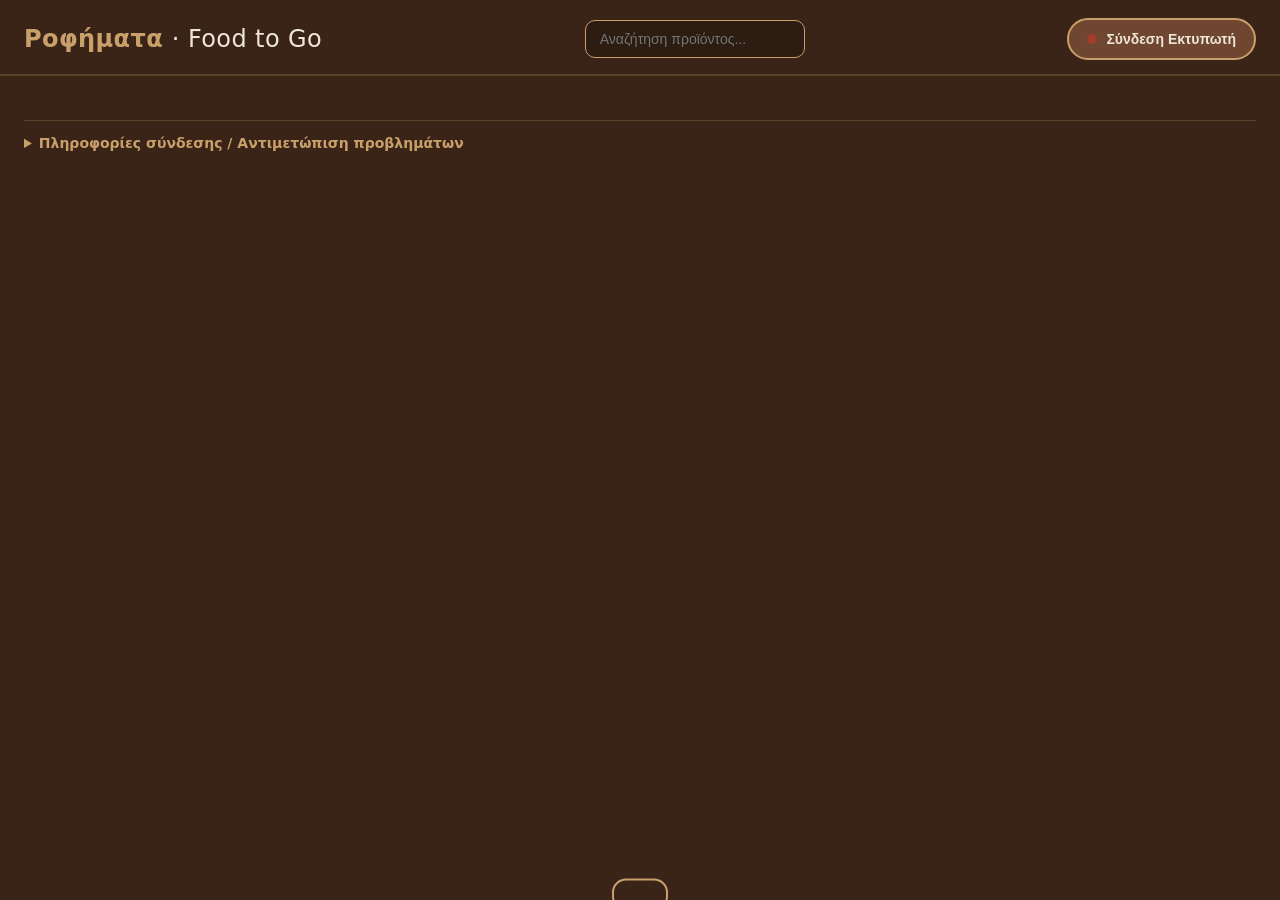
==== commit ed097283: "Update catalog_preview.html" ====
--- a/catalog_preview.html
+++ b/catalog_preview.html
@@ -139,60 +139,67 @@
     <div id="log"></div>
   </details>
 </main>
+<div id="previewModal" style="display:none;position:fixed;inset:0;background:rgba(0,0,0,.8);z-index:9999;padding:20px;overflow:auto">
+<div style="max-width:90mm;margin:0 auto;background:#ddd;padding:10px;border-radius:12px">
+<h2 style="color:black">Προεπισκόπηση Εκτύπωσης</h2>
+<div id="previewContent"></div>
+<button onclick="document.getElementById('previewModal').style.display='none'">Κλείσιμο</button>
+</div></div>
+
 
 <div id="toast"></div>
 
 <!-- κρυφό canvas για δημιουργία της ετικέτας -->
 <canvas id="work" style="display:none;"></canvas>
-
+<script src="items.js"></script>
 <script>
 /* ============================================================
    ΛΙΣΤΑ ΡΟΦΗΜΑΤΩΝ — Sklavenitis Food to Go
    Κάθε προϊόν έχει barcode (EAN-13) για Take Away και προαιρετικά
    για Καθήμενων (dine-in). Αν sit=null, εμφανίζεται μόνο TA κουμπί.
    ============================================================ */
-const ITEMS = [
-  {name:"Cappuccino", ta:{price:"1,70€", code:"2391086000007"}, sit:{price:"1,90€", code:"2391140000004"}},
-  {name:"Cappuccino Grande", ta:{price:"2,60€", code:"2391089000004"}, sit:{price:"2,85€", code:"2391143000001"}},
-  {name:"Cappuccino Διπλός", ta:{price:"1,90€", code:"2391087000006"}, sit:{price:"2,10€", code:"2391141000003"}},
-  {name:"Cappuccino Σαντιγύ", ta:{price:"1,90€", code:"2391088000005"}, sit:{price:"2,10€", code:"2391142000002"}},
-  {name:"Espresso", ta:{price:"1,20€", code:"2391079000007"}, sit:{price:"1,30€", code:"2391133000004"}},
-  {name:"Espresso Decafeine", ta:{price:"1,20€", code:"2391081000002"}, sit:{price:"1,30€", code:"2391135000002"}},
-  {name:"Espresso Decafeine Διπλός", ta:{price:"1,50€", code:"2391082000001"}, sit:{price:"1,65€", code:"2391136000001"}},
-  {name:"Espresso Grande", ta:{price:"2,20€", code:"2391083000000"}, sit:{price:"2,40€", code:"2391137000000"}},
-  {name:"Espresso Latte", ta:{price:"1,90€", code:"2391084000009"}, sit:{price:"2,10€", code:"2391138000009"}},
-  {name:"Espresso Latte Grande", ta:{price:"2,50€", code:"2391085000008"}, sit:{price:"2,75€", code:"2391139000008"}},
-  {name:"Espresso Διπλός", ta:{price:"1,50€", code:"2391080000003"}, sit:{price:"1,65€", code:"2391134000003"}},
-  {name:"Freddo Cappuccino", ta:{price:"1,90€", code:"2391092000008"}, sit:{price:"2,10€", code:"2391146000008"}},
-  {name:"Freddo Cappuccino Grande", ta:{price:"2,50€", code:"2391093000007"}, sit:{price:"2,75€", code:"2391147000007"}},
-  {name:"Freddo Espresso", ta:{price:"1,80€", code:"2391090000000"}, sit:{price:"2,00€", code:"2391144000000"}},
-  {name:"Freddo Espresso Caramel", ta:{price:"1,90€", code:"2391094000006"}, sit:{price:"2,10€", code:"2391148000006"}},
-  {name:"Freddo Espresso Caramel Grande", ta:{price:"2,50€", code:"2391095000005"}, sit:{price:"2,75€", code:"2391149000005"}},
-  {name:"Freddo Espresso Grande", ta:{price:"2,30€", code:"2391091000009"}, sit:{price:"2,55€", code:"2391145000009"}},
-  {name:"Freddo Espresso με Σαντιγύ", ta:{price:"1,90€", code:"2391096000004"}, sit:{price:"2,10€", code:"2391150000001"}},
-  {name:"Freddo Espresso με Σαντιγύ Grande", ta:{price:"2,50€", code:"2391097000003"}, sit:{price:"2,75€", code:"2391151000000"}},
-  {name:"Freddo με Φυτική κρέμα", ta:{price:"2,00€", code:"2391098000002"}, sit:{price:"2,20€", code:"2391152000009"}},
-  {name:"Freddo με Φυτική κρέμα Grande", ta:{price:"2,60€", code:"2391099000001"}, sit:{price:"2,85€", code:"2391153000008"}},
-  {name:"Καφές Ελληνικός", ta:{price:"0,80€", code:"2380908000004"}, sit:{price:"0,90€", code:"2391118000005"}},
-  {name:"Καφές Ελληνικός Διπλός", ta:{price:"1,00€", code:"2380909000003"}, sit:{price:"1,10€", code:"2391119000004"}},
-  {name:"Νες Καφέ Grande", ta:{price:"1,30€", code:"2381824000000"}, sit:{price:"1,40€", code:"2390478000007"}},
-  {name:"Νες Καφέ Medium", ta:{price:"1,10€", code:"2381536000008"}, sit:{price:"1,20€", code:"2390477000008"}},
-  {name:"Φραπέ Grande", ta:{price:"1,30€", code:"2381823000001"}, sit:{price:"1,40€", code:"2390476000009"}},
-  {name:"Φραπέ Medium", ta:{price:"1,10€", code:"2381822000002"}, sit:{price:"1,20€", code:"2390475000000"}},
-  {name:"Καφές Φίλτρου Medium με επιλογή γεύσης σιροπιού", ta:{price:"1,10€", code:"2381820000004"}, sit:{price:"1,20€", code:"2390473000002"}},
-  {name:"Καφές Φίλτρου Grande με επιλογή γεύσης σιροπιού", ta:{price:"1,30€", code:"2381821000003"}, sit:{price:"1,40€", code:"2390474000001"}},
-  {name:"Hot Dog", ta:{price:"0,90€", code:"2380219000007"}, sit:null},
-  {name:"Παγωτό κυπελάκι μηχανής", ta:{price:"0,95€", code:"2391100000006"}, sit:null},
-  {name:"Παγωτό χωνάκι μεγάλο", ta:{price:"0,95€", code:"2380705000009"}, sit:null},
-  {name:"Παγωτό χωνάκι μηχανής", ta:{price:"0,70€", code:"2380893000003"}, sit:null},
-  {name:"Φυσικός χυμός πορτοκάλι Medium", ta:{price:"1,70€", code:"2381835000006"}, sit:{price:"1,85€", code:"2390493000006"}},
-  {name:"Ζεστό ρόφημα σοκολάτας (επιλογή γεύσης σιροπιού)", ta:{price:"1,80€", code:"2391073000003"}, sit:{price:"1,95€", code:"2391127000003"}},
-  {name:"Κρύο ρόφημα σοκολάτας (επιλογή γεύσης σιροπιού)", ta:{price:"1,80€", code:"2391072000004"}, sit:{price:"1,95€", code:"2391126000004"}},
-  {name:"Τσάι με επιλογή γεύσεων", ta:{price:"0,95€", code:"2381833000008"}, sit:{price:"1,00€", code:"2390491000008"}},
-  {name:"Κύπελλο", ta:{price:"0,05€", code:"5208046089286"}, sit:null},
-  {name:"Κουπόνι έκπτωσης πλαστικού μιας χρήσης", ta:{price:"0,05€", code:"9821955270055"}, sit:null},
-  {name:"Καπάκι και κύπελλο", ta:{price:"0,10€", code:"5208046089330"}, sit:null},
-];
+// const ITEMS = [
+//   {name:"Cappuccino", ta:{price:"1,70€", code:"2391086000007"}, sit:{price:"1,90€", code:"2391140000004"}},
+//   {name:"Cappuccino Grande", ta:{price:"2,60€", code:"2391089000004"}, sit:{price:"2,85€", code:"2391143000001"}},
+//   {name:"Cappuccino Διπλός", ta:{price:"1,90€", code:"2391087000006"}, sit:{price:"2,10€", code:"2391141000003"}},
+//   {name:"Cappuccino Σαντιγύ", ta:{price:"1,90€", code:"2391088000005"}, sit:{price:"2,10€", code:"2391142000002"}},
+//   {name:"Espresso", ta:{price:"1,20€", code:"2391079000007"}, sit:{price:"1,30€", code:"2391133000004"}},
+//   {name:"Espresso Decafeine", ta:{price:"1,20€", code:"2391081000002"}, sit:{price:"1,30€", code:"2391135000002"}},
+//   {name:"Espresso Decafeine Διπλός", ta:{price:"1,50€", code:"2391082000001"}, sit:{price:"1,65€", code:"2391136000001"}},
+//   {name:"Espresso Grande", ta:{price:"2,20€", code:"2391083000000"}, sit:{price:"2,40€", code:"2391137000000"}},
+//   {name:"Espresso Latte", ta:{price:"1,90€", code:"2391084000009"}, sit:{price:"2,10€", code:"2391138000009"}},
+//   {name:"Espresso Latte Grande", ta:{price:"2,50€", code:"2391085000008"}, sit:{price:"2,75€", code:"2391139000008"}},
+//   {name:"Espresso Διπλός", ta:{price:"1,50€", code:"2391080000003"}, sit:{price:"1,65€", code:"2391134000003"}},
+//   {name:"Freddo Cappuccino", ta:{price:"1,90€", code:"2391092000008"}, sit:{price:"2,10€", code:"2391146000008"}},
+//   {name:"Freddo Cappuccino Grande", ta:{price:"2,50€", code:"2391093000007"}, sit:{price:"2,75€", code:"2391147000007"}},
+//   {name:"Freddo Espresso", ta:{price:"1,80€", code:"2391090000000"}, sit:{price:"2,00€", code:"2391144000000"}},
+//   {name:"Freddo Espresso Caramel", ta:{price:"1,90€", code:"2391094000006"}, sit:{price:"2,10€", code:"2391148000006"}},
+//   {name:"Freddo Espresso Caramel Grande", ta:{price:"2,50€", code:"2391095000005"}, sit:{price:"2,75€", code:"2391149000005"}},
+//   {name:"Freddo Espresso Grande", ta:{price:"2,30€", code:"2391091000009"}, sit:{price:"2,55€", code:"2391145000009"}},
+//   {name:"Freddo Espresso με Σαντιγύ", ta:{price:"1,90€", code:"2391096000004"}, sit:{price:"2,10€", code:"2391150000001"}},
+//   {name:"Freddo Espresso με Σαντιγύ Grande", ta:{price:"2,50€", code:"2391097000003"}, sit:{price:"2,75€", code:"2391151000000"}},
+//   {name:"Freddo με Φυτική κρέμα", ta:{price:"2,00€", code:"2391098000002"}, sit:{price:"2,20€", code:"2391152000009"}},
+//   {name:"Freddo με Φυτική κρέμα Grande", ta:{price:"2,60€", code:"2391099000001"}, sit:{price:"2,85€", code:"2391153000008"}},
+//   {name:"Καφές Ελληνικός", ta:{price:"0,80€", code:"2380908000004"}, sit:{price:"0,90€", code:"2391118000005"}},
+//   {name:"Καφές Ελληνικός Διπλός", ta:{price:"1,00€", code:"2380909000003"}, sit:{price:"1,10€", code:"2391119000004"}},
+//   {name:"Νες Καφέ Grande", ta:{price:"1,30€", code:"2381824000000"}, sit:{price:"1,40€", code:"2390478000007"}},
+//   {name:"Νες Καφέ Medium", ta:{price:"1,10€", code:"2381536000008"}, sit:{price:"1,20€", code:"2390477000008"}},
+//   {name:"Φραπέ Grande", ta:{price:"1,30€", code:"2381823000001"}, sit:{price:"1,40€", code:"2390476000009"}},
+//   {name:"Φραπέ Medium", ta:{price:"1,10€", code:"2381822000002"}, sit:{price:"1,20€", code:"2390475000000"}},
+//   {name:"Καφές Φίλτρου Medium με επιλογή γεύσης σιροπιού", ta:{price:"1,10€", code:"2381820000004"}, sit:{price:"1,20€", code:"2390473000002"}},
+//   {name:"Καφές Φίλτρου Grande με επιλογή γεύσης σιροπιού", ta:{price:"1,30€", code:"2381821000003"}, sit:{price:"1,40€", code:"2390474000001"}},
+//   {name:"Hot Dog", ta:{price:"0,90€", code:"2380219000007"}, sit:null},
+//   {name:"Παγωτό κυπελάκι μηχανής", ta:{price:"0,95€", code:"2391100000006"}, sit:null},
+//   {name:"Παγωτό χωνάκι μεγάλο", ta:{price:"0,95€", code:"2380705000009"}, sit:null},
+//   {name:"Παγωτό χωνάκι μηχανής", ta:{price:"0,70€", code:"2380893000003"}, sit:null},
+//   {name:"Φυσικός χυμός πορτοκάλι Medium", ta:{price:"1,70€", code:"2381835000006"}, sit:{price:"1,85€", code:"2390493000006"}},
+//   {name:"Ζεστό ρόφημα σοκολάτας (επιλογή γεύσης σιροπιού)", ta:{price:"1,80€", code:"2391073000003"}, sit:{price:"1,95€", code:"2391127000003"}},
+//   {name:"Κρύο ρόφημα σοκολάτας (επιλογή γεύσης σιροπιού)", ta:{price:"1,80€", code:"2391072000004"}, sit:{price:"1,95€", code:"2391126000004"}},
+//   {name:"Τσάι με επιλογή γεύσεων", ta:{price:"0,95€", code:"2381833000008"}, sit:{price:"1,00€", code:"2390491000008"}},
+//   {name:"Κύπελλο", ta:{price:"0,05€", code:"5208046089286"}, sit:null},
+//   {name:"Κουπόνι έκπτωσης πλαστικού μιας χρήσης", ta:{price:"0,05€", code:"9821955270055"}, sit:null},
+//   {name:"Καπάκι και κύπελλο", ta:{price:"0,10€", code:"5208046089330"}, sit:null},
+// ];
 /* ============================================================ */
 
 /* ============================================================
@@ -297,38 +304,36 @@
 async function printSpecialSelection(idx, mode, tileEl){
   const item = ITEMS[idx];
   if (!item) return;
-  const companionName = mode === 'coupon'
-    ? 'Κουπόνι έκπτωσης πλαστικού μιας χρήσης'
-    : 'Κύπελλο';
+
+  const companionName = mode === "coupon"
+    ? "Κουπόνι έκπτωσης πλαστικού μιας χρήσης"
+    : "Κύπελλο";
+
   const companion = ITEMS.find(it => it.name === companionName);
 
-  if (!usbDevice || epOut == null){
-    showToast('Σύνδεσε πρώτα τον εκτυπωτή', true);
-    return;
-  }
   tileEl.classList.add('printing');
+
   try{
-    // Σειρά αντεστραμμένη λόγω περιστροφής 180° -> πρώτα το companion, μετά το κύριο είδος
+    const labels = [];
+
+    const mainCanvas = buildLabelCanvas(item.name, "Take Away", null, item.ta.code);
+    labels.push(mainCanvas.toDataURL('image/png'));
+
     if (companion){
       const compCanvas = buildLabelCanvas(companion.name, "", null, companion.ta.code);
-      await sendToPrinter(escposFromCanvas(compCanvas));
-    } else {
-      log(`Προσοχή: δεν βρέθηκε το είδος "${companionName}" στη λίστα ITEMS.`);
+      labels.push(compCanvas.toDataURL('image/png'));
     }
-    const mainCanvas = buildLabelCanvas(item.name, "Take Away", null, item.ta.code);
-    await sendToPrinter(escposFromCanvas(mainCanvas));
-
-    await sendToPrinter(CUT_BYTES);
-    showToast(`Εκτυπώθηκε: ${item.name} + ${companionName}`);
+
+    showPrintPreview(labels);
+    showToast(`Προεπισκόπηση: ${item.name} + ${companionName}`);
+
   }catch(err){
-    log('Σφάλμα εκτύπωσης: ' + err);
-    showToast('Σφάλμα εκτύπωσης — δες Πληροφορίες σύνδεσης', true);
-    if (String(err).includes('transfer') || String(err).includes('device')) { setConnected(false); }
+    log('Σφάλμα προεπισκόπησης: ' + err);
+    showToast('Σφάλμα προεπισκόπησης', true);
   }finally{
     setTimeout(()=> tileEl.classList.remove('printing'), 400);
   }
 }
-
 /* ---------------- Απόδοση tiles ---------------- */
 function renderGrid(filter){
   grid.innerHTML = '';
@@ -546,6 +551,23 @@
 // Εντολή κοπής χαρτιού — στέλνεται ξεχωριστά, μία φορά, στο τέλος όλης της εκτύπωσης
 const CUT_BYTES = new Uint8Array([0x1D,0x56,0x42,0x00]); // GS V B 0 partial cut
 
+function showPrintPreview(labels){
+ const c=document.getElementById('previewContent');
+ c.innerHTML='';
+ labels.forEach(src=>{
+   const img=document.createElement('img');
+   img.src=src;
+   img.style.width='80mm';
+   img.style.display='block';
+   img.style.margin='0 auto 12px auto';
+   img.style.background='white';
+   img.style.border='1px solid #ccc';
+   c.appendChild(img);
+ });
+ document.getElementById('previewModal').style.display='block';
+}
+
+
 async function sendToPrinter(bytes){
   const CHUNK = 8192;
   for (let i=0;i<bytes.length;i+=CHUNK){
@@ -555,42 +577,37 @@
 
 /* ---------------- Εκτύπωση προϊόντος ---------------- */
 const LID_ITEM_NAME = "Καπάκι και κύπελλο";
+const NO_LID_ITEMS = [
+  "Hot Dog",
+  "Παγωτό κυπελάκι μηχανής",
+  "Παγωτό χωνάκι μεγάλο",
+  "Παγωτό χωνάκι μηχανής"
+];
 
 async function printItem(name, code, variant, price, tileEl){
-  if (!usbDevice || epOut == null){
-    showToast('Σύνδεσε πρώτα τον εκτυπωτή', true);
-    return;
-  }
   tileEl.classList.add('printing');
   try{
-    // Επειδή η εκτύπωση είναι περιστραμμένη 180°, η σειρά εκτύπωσης στο χαρτί
-    // πρέπει να είναι ανάποδη ώστε να διαβάζεται σωστά: επιλεγμένο είδος πρώτα, μετά καπάκι/κύπελλο.
-
-    // 1) Πρώτα στέλνεται στο χαρτί το "Καπάκι και κύπελλο" (θα εμφανιστεί ΔΕΥΤΕΡΟ μετά την περιστροφή)
-    const lid = name !== LID_ITEM_NAME ? ITEMS.find(it => it.name === LID_ITEM_NAME) : null;
+    const lid = (name !== LID_ITEM_NAME && !NO_LID_ITEMS.includes(name))
+      ? ITEMS.find(it => it.name === LID_ITEM_NAME)
+      : null;
+
+    const labels = [];
+
+    const printedVariant = (name === LID_ITEM_NAME) ? '' : variant;
+    const itemCanvas = buildLabelCanvas(name, printedVariant, null, code);
+    labels.push(itemCanvas.toDataURL('image/png'));
+
     if (lid){
-      const lidCanvas = buildLabelCanvas(lid.name, "", null, lid.ta.code);
-      await sendToPrinter(escposFromCanvas(lidCanvas));
-    } else {
-      log(`Προσοχή: δεν βρέθηκε το είδος "${LID_ITEM_NAME}" στη λίστα ITEMS.`);
+      const lidCanvas = buildLabelCanvas(lid.name, '', null, lid.ta.code);
+      labels.push(lidCanvas.toDataURL('image/png'));
     }
 
-    // 2) Μετά στέλνεται το επιλεγμένο είδος (θα εμφανιστεί ΠΡΩΤΟ μετά την περιστροφή)
-    const printedVariant = (name === LID_ITEM_NAME) ? "" : variant;
-    const canvas = buildLabelCanvas(name, printedVariant, null, code);
-    await sendToPrinter(escposFromCanvas(canvas));
-
-    // 3) Κοπή χαρτιού μία φορά, στο τέλος
-    await sendToPrinter(CUT_BYTES);
-
-    showToast(`Εκτυπώθηκε: ${name} (${variant}) + Καπάκι και κύπελλο`);
+    showPrintPreview(labels);
+    showToast('Έγινε προεπισκόπηση εκτύπωσης');
   }catch(err){
-    log('Σφάλμα εκτύπωσης: ' + err);
-    showToast('Σφάλμα εκτύπωσης — δες Πληροφορίες σύνδεσης', true);
-    // Αν χάθηκε η σύνδεση, μηδένισε την κατάσταση
-    if (String(err).includes('transfer') || String(err).includes('device')) { setConnected(false); }
+    log('Σφάλμα προεπισκόπησης: ' + err);
   }finally{
-    setTimeout(()=> tileEl.classList.remove('printing'), 400);
+    setTimeout(() => tileEl.classList.remove('printing'), 400);
   }
 }
 </script>
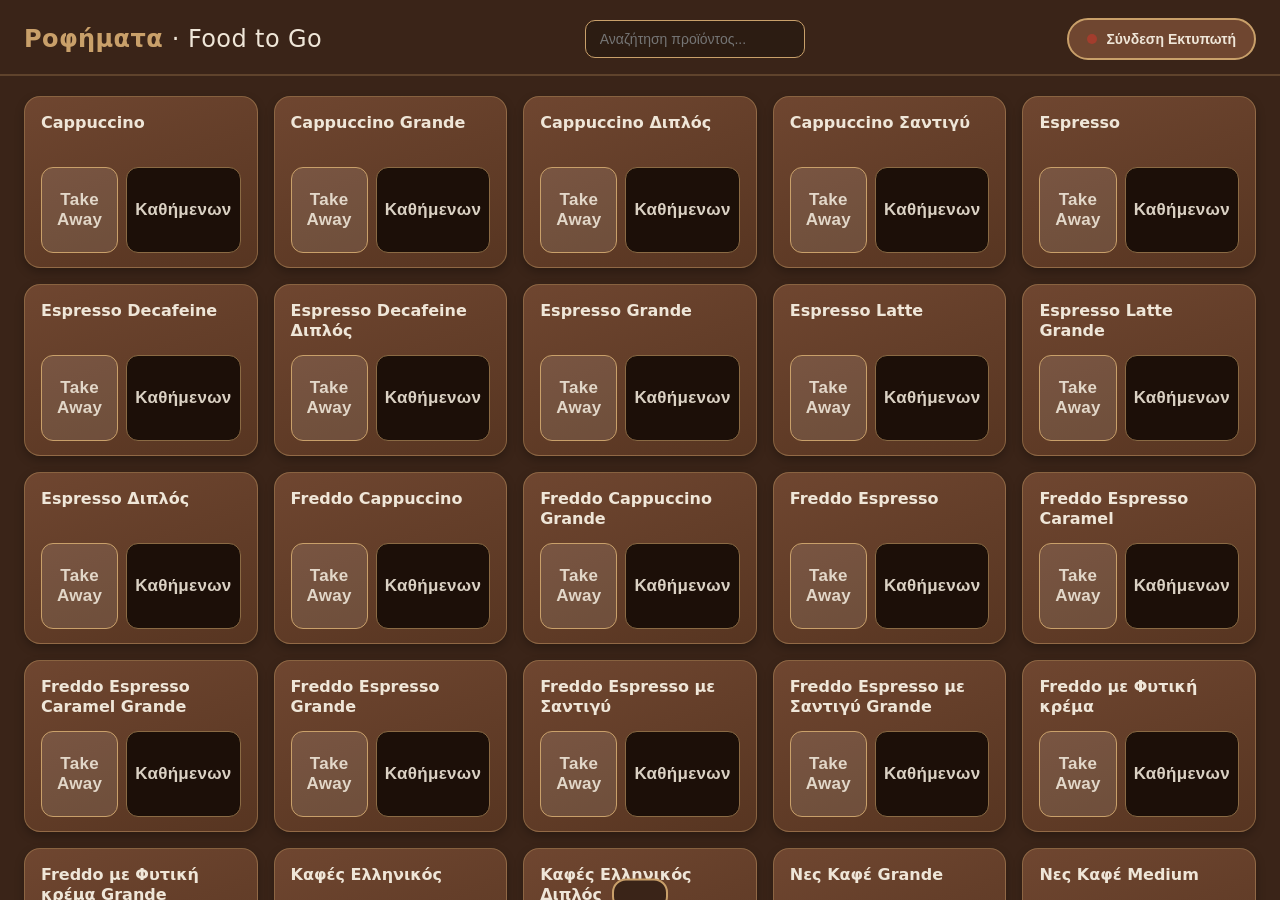
==== commit 81b52839: "Update catalog_preview.html" ====
--- a/catalog_preview.html
+++ b/catalog_preview.html
@@ -1,127 +1,13 @@
 <!DOCTYPE html>
 <html lang="el">
-<head>
-<meta charset="UTF-8">
-<meta name="viewport" content="width=device-width, initial-scale=1.0, user-scalable=no">
-<title>Barcode Ροφημάτων — Food to Go</title>
-<!-- JsBarcode v3.11.5 (MIT) — ενσωματωμένο, λειτουργεί OFFLINE -->
-<script>/*! JsBarcode v3.11.5 | (c) Johan Lindell | MIT license */
-!function(t){var e={};function n(r){if(e[r])return e[r].exports;var o=e[r]={i:r,l:!1,exports:{}};return t[r].call(o.exports,o,o.exports,n),o.l=!0,o.exports}n.m=t,n.c=e,n.d=function(t,e,r){n.o(t,e)||Object.defineProperty(t,e,{enumerable:!0,get:r})},n.r=function(t){"undefined"!=typeof Symbol&&Symbol.toStringTag&&Object.defineProperty(t,Symbol.toStringTag,{value:"Module"}),Object.defineProperty(t,"__esModule",{value:!0})},n.t=function(t,e){if(1&e&&(t=n(t)),8&e)return t;if(4&e&&"object"==typeof t&&t&&t.__esModule)return t;var r=Object.create(null);if(n.r(r),Object.defineProperty(r,"default",{enumerable:!0,value:t}),2&e&&"string"!=typeof t)for(var o in t)n.d(r,o,function(e){return t[e]}.bind(null,o));return r},n.n=function(t){var e=t&&t.__esModule?function(){return t.default}:function(){return t};return n.d(e,"a",e),e},n.o=function(t,e){return Object.prototype.hasOwnProperty.call(t,e)},n.p="",n(n.s=15)}([function(t,e,n){"use strict";Object.defineProperty(e,"__esModule",{value:!0});e.default=function t(e,n){!function(t,e){if(!(t instanceof e))throw new TypeError("Cannot call a class as a function")}(this,t),this.data=e,this.text=n.text||e,this.options=n}},function(t,e,n){"use strict";var r;function o(t,e,n){return e in t?Object.defineProperty(t,e,{value:n,enumerable:!0,configurable:!0,writable:!0}):t[e]=n,t}Object.defineProperty(e,"__esModule",{value:!0});var i=e.SET_A=0,a=e.SET_B=1,u=e.SET_C=2,f=(e.SHIFT=98,e.START_A=103),c=e.START_B=104,s=e.START_C=105;e.MODULO=103,e.STOP=106,e.FNC1=207,e.SET_BY_CODE=(o(r={},f,i),o(r,c,a),o(r,s,u),r),e.SWAP={101:i,100:a,99:u},e.A_START_CHAR=String.fromCharCode(208),e.B_START_CHAR=String.fromCharCode(209),e.C_START_CHAR=String.fromCharCode(210),e.A_CHARS="[\0-_È-Ï]",e.B_CHARS="[ -È-Ï]",e.C_CHARS="(Ï*[0-9]{2}Ï*)",e.BARS=[11011001100,11001101100,11001100110,10010011e3,10010001100,10001001100,10011001e3,10011000100,10001100100,11001001e3,11001000100,11000100100,10110011100,10011011100,10011001110,10111001100,10011101100,10011100110,11001110010,11001011100,11001001110,11011100100,11001110100,11101101110,11101001100,11100101100,11100100110,11101100100,11100110100,11100110010,11011011e3,11011000110,11000110110,10100011e3,10001011e3,10001000110,10110001e3,10001101e3,10001100010,11010001e3,11000101e3,11000100010,10110111e3,10110001110,10001101110,10111011e3,10111000110,10001110110,11101110110,11010001110,11000101110,11011101e3,11011100010,11011101110,11101011e3,11101000110,11100010110,11101101e3,11101100010,11100011010,11101111010,11001000010,11110001010,1010011e4,10100001100,1001011e4,10010000110,10000101100,10000100110,1011001e4,10110000100,1001101e4,10011000010,10000110100,10000110010,11000010010,1100101e4,11110111010,11000010100,10001111010,10100111100,10010111100,10010011110,10111100100,10011110100,10011110010,11110100100,11110010100,11110010010,11011011110,11011110110,11110110110,10101111e3,10100011110,10001011110,10111101e3,10111100010,11110101e3,11110100010,10111011110,10111101110,11101011110,11110101110,11010000100,1101001e4,11010011100,1100011101011]},function(t,e,n){"use strict";Object.defineProperty(e,"__esModule",{value:!0});e.SIDE_BIN="101",e.MIDDLE_BIN="01010",e.BINARIES={L:["0001101","0011001","0010011","0111101","0100011","0110001","0101111","0111011","0110111","0001011"],G:["0100111","0110011","0011011","0100001","0011101","0111001","0000101","0010001","0001001","0010111"],R:["1110010","1100110","1101100","1000010","1011100","1001110","1010000","1000100","1001000","1110100"],O:["0001101","0011001","0010011","0111101","0100011","0110001","0101111","0111011","0110111","0001011"],E:["0100111","0110011","0011011","0100001","0011101","0111001","0000101","0010001","0001001","0010111"]},e.EAN2_STRUCTURE=["LL","LG","GL","GG"],e.EAN5_STRUCTURE=["GGLLL","GLGLL","GLLGL","GLLLG","LGGLL","LLGGL","LLLGG","LGLGL","LGLLG","LLGLG"],e.EAN13_STRUCTURE=["LLLLLL","LLGLGG","LLGGLG","LLGGGL","LGLLGG","LGGLLG","LGGGLL","LGLGLG","LGLGGL","LGGLGL"]},function(t,e,n){"use strict";Object.defineProperty(e,"__esModule",{value:!0});var r=n(2);e.default=function(t,e,n){var o=t.split("").map((function(t,n){return r.BINARIES[e[n]]})).map((function(e,n){return e?e[t[n]]:""}));if(n){var i=t.length-1;o=o.map((function(t,e){return e<i?t+n:t}))}return o.join("")}},function(t,e,n){"use strict";Object.defineProperty(e,"__esModule",{value:!0});var r,o=function(){function t(t,e){for(var n=0;n<e.length;n++){var r=e[n];r.enumerable=r.enumerable||!1,r.configurable=!0,"value"in r&&(r.writable=!0),Object.defineProperty(t,r.key,r)}}return function(e,n,r){return n&&t(e.prototype,n),r&&t(e,r),e}}(),i=n(0);var a=function(t){function e(t,n){return function(t,e){if(!(t instanceof e))throw new TypeError("Cannot call a class as a function")}(this,e),function(t,e){if(!t)throw new ReferenceError("this hasn't been initialised - super() hasn't been called");return!e||"object"!=typeof e&&"function"!=typeof e?t:e}(this,(e.__proto__||Object.getPrototypeOf(e)).call(this,t,n))}return function(t,e){if("function"!=typeof e&&null!==e)throw new TypeError("Super expression must either be null or a function, not "+typeof e);t.prototype=Object.create(e&&e.prototype,{constructor:{value:t,enumerable:!1,writable:!0,configurable:!0}}),e&&(Object.setPrototypeOf?Object.setPrototypeOf(t,e):t.__proto__=e)}(e,t),o(e,[{key:"encode",value:function(){for(var t="110",e=0;e<this.data.length;e++){var n=parseInt(this.data[e]).toString(2);n=u(n,4-n.length);for(var r=0;r<n.length;r++)t+="0"==n[r]?"100":"110"}return{data:t+="1001",text:this.text}}},{key:"valid",value:function(){return-1!==this.data.search(/^[0-9]+$/)}}]),e}(((r=i)&&r.__esModule?r:{default:r}).default);function u(t,e){for(var n=0;n<e;n++)t="0"+t;return t}e.default=a},function(t,e,n){"use strict";Object.defineProperty(e,"__esModule",{value:!0});var r,o=function(){function t(t,e){for(var n=0;n<e.length;n++){var r=e[n];r.enumerable=r.enumerable||!1,r.configurable=!0,"value"in r&&(r.writable=!0),Object.defineProperty(t,r.key,r)}}return function(e,n,r){return n&&t(e.prototype,n),r&&t(e,r),e}}(),i=n(0),a=(r=i)&&r.__esModule?r:{default:r},u=n(1);var f=function(t){function e(t,n){!function(t,e){if(!(t instanceof e))throw new TypeError("Cannot call a class as a function")}(this,e);var r=function(t,e){if(!t)throw new ReferenceError("this hasn't been initialised - super() hasn't been called");return!e||"object"!=typeof e&&"function"!=typeof e?t:e}(this,(e.__proto__||Object.getPrototypeOf(e)).call(this,t.substring(1),n));return r.bytes=t.split("").map((function(t){return t.charCodeAt(0)})),r}return function(t,e){if("function"!=typeof e&&null!==e)throw new TypeError("Super expression must either be null or a function, not "+typeof e);t.prototype=Object.create(e&&e.prototype,{constructor:{value:t,enumerable:!1,writable:!0,configurable:!0}}),e&&(Object.setPrototypeOf?Object.setPrototypeOf(t,e):t.__proto__=e)}(e,t),o(e,[{key:"valid",value:function(){return/^[\x00-\x7F\xC8-\xD3]+$/.test(this.data)}},{key:"encode",value:function(){var t=this.bytes,n=t.shift()-105,r=u.SET_BY_CODE[n];if(void 0===r)throw new RangeError("The encoding does not start with a start character.");!0===this.shouldEncodeAsEan128()&&t.unshift(u.FNC1);var o=e.next(t,1,r);return{text:this.text===this.data?this.text.replace(/[^\x20-\x7E]/g,""):this.text,data:e.getBar(n)+o.result+e.getBar((o.checksum+n)%u.MODULO)+e.getBar(u.STOP)}}},{key:"shouldEncodeAsEan128",value:function(){var t=this.options.ean128||!1;return"string"==typeof t&&(t="true"===t.toLowerCase()),t}}],[{key:"getBar",value:function(t){return u.BARS[t]?u.BARS[t].toString():""}},{key:"correctIndex",value:function(t,e){if(e===u.SET_A){var n=t.shift();return n<32?n+64:n-32}return e===u.SET_B?t.shift()-32:10*(t.shift()-48)+t.shift()-48}},{key:"next",value:function(t,n,r){if(!t.length)return{result:"",checksum:0};var o=void 0,i=void 0;if(t[0]>=200){i=t.shift()-105;var a=u.SWAP[i];void 0!==a?o=e.next(t,n+1,a):(r!==u.SET_A&&r!==u.SET_B||i!==u.SHIFT||(t[0]=r===u.SET_A?t[0]>95?t[0]-96:t[0]:t[0]<32?t[0]+96:t[0]),o=e.next(t,n+1,r))}else i=e.correctIndex(t,r),o=e.next(t,n+1,r);var f=i*n;return{result:e.getBar(i)+o.result,checksum:f+o.checksum}}}]),e}(a.default);e.default=f},function(t,e,n){"use strict";Object.defineProperty(e,"__esModule",{value:!0}),e.mod10=function(t){for(var e=0,n=0;n<t.length;n++){var r=parseInt(t[n]);(n+t.length)%2==0?e+=r:e+=2*r%10+Math.floor(2*r/10)}return(10-e%10)%10},e.mod11=function(t){for(var e=0,n=[2,3,4,5,6,7],r=0;r<t.length;r++){var o=parseInt(t[t.length-1-r]);e+=n[r%n.length]*o}return(11-e%11)%11}},function(t,e,n){"use strict";Object.defineProperty(e,"__esModule",{value:!0});var r=Object.assign||function(t){for(var e=1;e<arguments.length;e++){var n=arguments[e];for(var r in n)Object.prototype.hasOwnProperty.call(n,r)&&(t[r]=n[r])}return t};e.default=function(t,e){return r({},t,e)}},function(t,e,n){"use strict";Object.defineProperty(e,"__esModule",{value:!0});var r=function(){function t(t,e){for(var n=0;n<e.length;n++){var r=e[n];r.enumerable=r.enumerable||!1,r.configurable=!0,"value"in r&&(r.writable=!0),Object.defineProperty(t,r.key,r)}}return function(e,n,r){return n&&t(e.prototype,n),r&&t(e,r),e}}(),o=n(2),i=a(n(3));function a(t){return t&&t.__esModule?t:{default:t}}var u=function(t){function e(t,n){!function(t,e){if(!(t instanceof e))throw new TypeError("Cannot call a class as a function")}(this,e);var r=function(t,e){if(!t)throw new ReferenceError("this hasn't been initialised - super() hasn't been called");return!e||"object"!=typeof e&&"function"!=typeof e?t:e}(this,(e.__proto__||Object.getPrototypeOf(e)).call(this,t,n));return r.fontSize=!n.flat&&n.fontSize>10*n.width?10*n.width:n.fontSize,r.guardHeight=n.height+r.fontSize/2+n.textMargin,r}return function(t,e){if("function"!=typeof e&&null!==e)throw new TypeError("Super expression must either be null or a function, not "+typeof e);t.prototype=Object.create(e&&e.prototype,{constructor:{value:t,enumerable:!1,writable:!0,configurable:!0}}),e&&(Object.setPrototypeOf?Object.setPrototypeOf(t,e):t.__proto__=e)}(e,t),r(e,[{key:"encode",value:function(){return this.options.flat?this.encodeFlat():this.encodeGuarded()}},{key:"leftText",value:function(t,e){return this.text.substr(t,e)}},{key:"leftEncode",value:function(t,e){return(0,i.default)(t,e)}},{key:"rightText",value:function(t,e){return this.text.substr(t,e)}},{key:"rightEncode",value:function(t,e){return(0,i.default)(t,e)}},{key:"encodeGuarded",value:function(){var t={fontSize:this.fontSize},e={height:this.guardHeight};return[{data:o.SIDE_BIN,options:e},{data:this.leftEncode(),text:this.leftText(),options:t},{data:o.MIDDLE_BIN,options:e},{data:this.rightEncode(),text:this.rightText(),options:t},{data:o.SIDE_BIN,options:e}]}},{key:"encodeFlat",value:function(){return{data:[o.SIDE_BIN,this.leftEncode(),o.MIDDLE_BIN,this.rightEncode(),o.SIDE_BIN].join(""),text:this.text}}}]),e}(a(n(0)).default);e.default=u},function(t,e,n){"use strict";Object.defineProperty(e,"__esModule",{value:!0});var r=function(){function t(t,e){for(var n=0;n<e.length;n++){var r=e[n];r.enumerable=r.enumerable||!1,r.configurable=!0,"value"in r&&(r.writable=!0),Object.defineProperty(t,r.key,r)}}return function(e,n,r){return n&&t(e.prototype,n),r&&t(e,r),e}}();e.checksum=u;var o=i(n(3));function i(t){return t&&t.__esModule?t:{default:t}}var a=function(t){function e(t,n){!function(t,e){if(!(t instanceof e))throw new TypeError("Cannot call a class as a function")}(this,e),-1!==t.search(/^[0-9]{11}$/)&&(t+=u(t));var r=function(t,e){if(!t)throw new ReferenceError("this hasn't been initialised - super() hasn't been called");return!e||"object"!=typeof e&&"function"!=typeof e?t:e}(this,(e.__proto__||Object.getPrototypeOf(e)).call(this,t,n));return r.displayValue=n.displayValue,n.fontSize>10*n.width?r.fontSize=10*n.width:r.fontSize=n.fontSize,r.guardHeight=n.height+r.fontSize/2+n.textMargin,r}return function(t,e){if("function"!=typeof e&&null!==e)throw new TypeError("Super expression must either be null or a function, not "+typeof e);t.prototype=Object.create(e&&e.prototype,{constructor:{value:t,enumerable:!1,writable:!0,configurable:!0}}),e&&(Object.setPrototypeOf?Object.setPrototypeOf(t,e):t.__proto__=e)}(e,t),r(e,[{key:"valid",value:function(){return-1!==this.data.search(/^[0-9]{12}$/)&&this.data[11]==u(this.data)}},{key:"encode",value:function(){return this.options.flat?this.flatEncoding():this.guardedEncoding()}},{key:"flatEncoding",value:function(){var t="";return t+="101",t+=(0,o.default)(this.data.substr(0,6),"LLLLLL"),t+="01010",t+=(0,o.default)(this.data.substr(6,6),"RRRRRR"),{data:t+="101",text:this.text}}},{key:"guardedEncoding",value:function(){var t=[];return this.displayValue&&t.push({data:"00000000",text:this.text.substr(0,1),options:{textAlign:"left",fontSize:this.fontSize}}),t.push({data:"101"+(0,o.default)(this.data[0],"L"),options:{height:this.guardHeight}}),t.push({data:(0,o.default)(this.data.substr(1,5),"LLLLL"),text:this.text.substr(1,5),options:{fontSize:this.fontSize}}),t.push({data:"01010",options:{height:this.guardHeight}}),t.push({data:(0,o.default)(this.data.substr(6,5),"RRRRR"),text:this.text.substr(6,5),options:{fontSize:this.fontSize}}),t.push({data:(0,o.default)(this.data[11],"R")+"101",options:{height:this.guardHeight}}),this.displayValue&&t.push({data:"00000000",text:this.text.substr(11,1),options:{textAlign:"right",fontSize:this.fontSize}}),t}}]),e}(i(n(0)).default);function u(t){var e,n=0;for(e=1;e<11;e+=2)n+=parseInt(t[e]);for(e=0;e<11;e+=2)n+=3*parseInt(t[e]);return(10-n%10)%10}e.default=a},function(t,e,n){"use strict";Object.defineProperty(e,"__esModule",{value:!0});var r,o=function(){function t(t,e){for(var n=0;n<e.length;n++){var r=e[n];r.enumerable=r.enumerable||!1,r.configurable=!0,"value"in r&&(r.writable=!0),Object.defineProperty(t,r.key,r)}}return function(e,n,r){return n&&t(e.prototype,n),r&&t(e,r),e}}(),i=n(31),a=n(0);function u(t,e){if(!(t instanceof e))throw new TypeError("Cannot call a class as a function")}function f(t,e){if(!t)throw new ReferenceError("this hasn't been initialised - super() hasn't been called");return!e||"object"!=typeof e&&"function"!=typeof e?t:e}var c=function(t){function e(){return u(this,e),f(this,(e.__proto__||Object.getPrototypeOf(e)).apply(this,arguments))}return function(t,e){if("function"!=typeof e&&null!==e)throw new TypeError("Super expression must either be null or a function, not "+typeof e);t.prototype=Object.create(e&&e.prototype,{constructor:{value:t,enumerable:!1,writable:!0,configurable:!0}}),e&&(Object.setPrototypeOf?Object.setPrototypeOf(t,e):t.__proto__=e)}(e,t),o(e,[{key:"valid",value:function(){return-1!==this.data.search(/^([0-9]{2})+$/)}},{key:"encode",value:function(){var t=this,e=this.data.match(/.{2}/g).map((function(e){return t.encodePair(e)})).join("");return{data:i.START_BIN+e+i.END_BIN,text:this.text}}},{key:"encodePair",value:function(t){var e=i.BINARIES[t[1]];return i.BINARIES[t[0]].split("").map((function(t,n){return("1"===t?"111":"1")+("1"===e[n]?"000":"0")})).join("")}}]),e}(((r=a)&&r.__esModule?r:{default:r}).default);e.default=c},function(t,e,n){"use strict";Object.defineProperty(e,"__esModule",{value:!0}),e.default=function(t){var e=["width","height","textMargin","fontSize","margin","marginTop","marginBottom","marginLeft","marginRight"];for(var n in e)e.hasOwnProperty(n)&&(n=e[n],"string"==typeof t[n]&&(t[n]=parseInt(t[n],10)));"string"==typeof t.displayValue&&(t.displayValue="false"!=t.displayValue);return t}},function(t,e,n){"use strict";Object.defineProperty(e,"__esModule",{value:!0});var r={width:2,height:100,format:"auto",displayValue:!0,fontOptions:"",font:"monospace",text:void 0,textAlign:"center",textPosition:"bottom",textMargin:2,fontSize:20,background:"#ffffff",lineColor:"#000000",margin:10,marginTop:void 0,marginBottom:void 0,marginLeft:void 0,marginRight:void 0,valid:function(){}};e.default=r},function(t,e,n){"use strict";Object.defineProperty(e,"__esModule",{value:!0}),e.getTotalWidthOfEncodings=e.calculateEncodingAttributes=e.getBarcodePadding=e.getEncodingHeight=e.getMaximumHeightOfEncodings=void 0;var r,o=n(7),i=(r=o)&&r.__esModule?r:{default:r};function a(t,e){return e.height+(e.displayValue&&t.text.length>0?e.fontSize+e.textMargin:0)+e.marginTop+e.marginBottom}function u(t,e,n){if(n.displayValue&&e<t){if("center"==n.textAlign)return Math.floor((t-e)/2);if("left"==n.textAlign)return 0;if("right"==n.textAlign)return Math.floor(t-e)}return 0}function f(t,e,n){var r;if(n)r=n;else{if("undefined"==typeof document)return 0;r=document.createElement("canvas").getContext("2d")}r.font=e.fontOptions+" "+e.fontSize+"px "+e.font;var o=r.measureText(t);return o?o.width:0}e.getMaximumHeightOfEncodings=function(t){for(var e=0,n=0;n<t.length;n++)t[n].height>e&&(e=t[n].height);return e},e.getEncodingHeight=a,e.getBarcodePadding=u,e.calculateEncodingAttributes=function(t,e,n){for(var r=0;r<t.length;r++){var o,c=t[r],s=(0,i.default)(e,c.options);o=s.displayValue?f(c.text,s,n):0;var l=c.data.length*s.width;c.width=Math.ceil(Math.max(o,l)),c.height=a(c,s),c.barcodePadding=u(o,l,s)}},e.getTotalWidthOfEncodings=function(t){for(var e=0,n=0;n<t.length;n++)e+=t[n].width;return e}},function(t,e,n){"use strict";function r(t,e){if(!(t instanceof e))throw new TypeError("Cannot call a class as a function")}function o(t,e){if(!t)throw new ReferenceError("this hasn't been initialised - super() hasn't been called");return!e||"object"!=typeof e&&"function"!=typeof e?t:e}function i(t,e){if("function"!=typeof e&&null!==e)throw new TypeError("Super expression must either be null or a function, not "+typeof e);t.prototype=Object.create(e&&e.prototype,{constructor:{value:t,enumerable:!1,writable:!0,configurable:!0}}),e&&(Object.setPrototypeOf?Object.setPrototypeOf(t,e):t.__proto__=e)}Object.defineProperty(e,"__esModule",{value:!0});var a=function(t){function e(t,n){r(this,e);var i=o(this,(e.__proto__||Object.getPrototypeOf(e)).call(this));return i.name="InvalidInputException",i.symbology=t,i.input=n,i.message='"'+i.input+'" is not a valid input for '+i.symbology,i}return i(e,Error),e}(),u=function(t){function e(){r(this,e);var t=o(this,(e.__proto__||Object.getPrototypeOf(e)).call(this));return t.name="InvalidElementException",t.message="Not supported type to render on",t}return i(e,Error),e}(),f=function(t){function e(){r(this,e);var t=o(this,(e.__proto__||Object.getPrototypeOf(e)).call(this));return t.name="NoElementException",t.message="No element to render on.",t}return i(e,Error),e}();e.InvalidInputException=a,e.InvalidElementException=u,e.NoElementException=f},function(t,e,n){"use strict";var r=p(n(16)),o=p(n(7)),i=p(n(41)),a=p(n(42)),u=p(n(43)),f=p(n(11)),c=p(n(49)),s=n(14),l=p(n(12));function p(t){return t&&t.__esModule?t:{default:t}}var d=function(){},h=function(t,e,n){var r=new d;if(void 0===t)throw Error("No element to render on was provided.");return r._renderProperties=(0,u.default)(t),r._encodings=[],r._options=l.default,r._errorHandler=new c.default(r),void 0!==e&&((n=n||{}).format||(n.format=_()),r.options(n)[n.format](e,n).render()),r};for(var y in h.getModule=function(t){return r.default[t]},r.default)r.default.hasOwnProperty(y)&&b(r.default,y);function b(t,e){d.prototype[e]=d.prototype[e.toUpperCase()]=d.prototype[e.toLowerCase()]=function(n,r){var i=this;return i._errorHandler.wrapBarcodeCall((function(){r.text=void 0===r.text?void 0:""+r.text;var a=(0,o.default)(i._options,r);a=(0,f.default)(a);var u=t[e],c=v(n,u,a);return i._encodings.push(c),i}))}}function v(t,e,n){var r=new e(t=""+t,n);if(!r.valid())throw new s.InvalidInputException(r.constructor.name,t);var a=r.encode();a=(0,i.default)(a);for(var u=0;u<a.length;u++)a[u].options=(0,o.default)(n,a[u].options);return a}function _(){return r.default.CODE128?"CODE128":Object.keys(r.default)[0]}function g(t,e,n){e=(0,i.default)(e);for(var r=0;r<e.length;r++)e[r].options=(0,o.default)(n,e[r].options),(0,a.default)(e[r].options);(0,a.default)(n),new(0,t.renderer)(t.element,e,n).render(),t.afterRender&&t.afterRender()}d.prototype.options=function(t){return this._options=(0,o.default)(this._options,t),this},d.prototype.blank=function(t){var e=new Array(t+1).join("0");return this._encodings.push({data:e}),this},d.prototype.init=function(){var t;if(this._renderProperties)for(var e in Array.isArray(this._renderProperties)||(this._renderProperties=[this._renderProperties]),this._renderProperties){t=this._renderProperties[e];var n=(0,o.default)(this._options,t.options);"auto"==n.format&&(n.format=_()),this._errorHandler.wrapBarcodeCall((function(){var e=v(n.value,r.default[n.format.toUpperCase()],n);g(t,e,n)}))}},d.prototype.render=function(){if(!this._renderProperties)throw new s.NoElementException;if(Array.isArray(this._renderProperties))for(var t=0;t<this._renderProperties.length;t++)g(this._renderProperties[t],this._encodings,this._options);else g(this._renderProperties,this._encodings,this._options);return this},d.prototype._defaults=l.default,"undefined"!=typeof window&&(window.JsBarcode=h),"undefined"!=typeof jQuery&&(jQuery.fn.JsBarcode=function(t,e){var n=[];return jQuery(this).each((function(){n.push(this)})),h(n,t,e)}),t.exports=h},function(t,e,n){"use strict";Object.defineProperty(e,"__esModule",{value:!0});var r=n(17),o=n(18),i=n(24),a=n(30),u=n(33),f=n(38),c=n(39),s=n(40);e.default={CODE39:r.CODE39,CODE128:o.CODE128,CODE128A:o.CODE128A,CODE128B:o.CODE128B,CODE128C:o.CODE128C,EAN13:i.EAN13,EAN8:i.EAN8,EAN5:i.EAN5,EAN2:i.EAN2,UPC:i.UPC,UPCE:i.UPCE,ITF14:a.ITF14,ITF:a.ITF,MSI:u.MSI,MSI10:u.MSI10,MSI11:u.MSI11,MSI1010:u.MSI1010,MSI1110:u.MSI1110,pharmacode:f.pharmacode,codabar:c.codabar,GenericBarcode:s.GenericBarcode}},function(t,e,n){"use strict";Object.defineProperty(e,"__esModule",{value:!0}),e.CODE39=void 0;var r,o=function(){function t(t,e){for(var n=0;n<e.length;n++){var r=e[n];r.enumerable=r.enumerable||!1,r.configurable=!0,"value"in r&&(r.writable=!0),Object.defineProperty(t,r.key,r)}}return function(e,n,r){return n&&t(e.prototype,n),r&&t(e,r),e}}(),i=n(0);var a=function(t){function e(t,n){return function(t,e){if(!(t instanceof e))throw new TypeError("Cannot call a class as a function")}(this,e),t=t.toUpperCase(),n.mod43&&(t+=function(t){return u[t]}(function(t){for(var e=0,n=0;n<t.length;n++)e+=s(t[n]);return e%=43}(t))),function(t,e){if(!t)throw new ReferenceError("this hasn't been initialised - super() hasn't been called");return!e||"object"!=typeof e&&"function"!=typeof e?t:e}(this,(e.__proto__||Object.getPrototypeOf(e)).call(this,t,n))}return function(t,e){if("function"!=typeof e&&null!==e)throw new TypeError("Super expression must either be null or a function, not "+typeof e);t.prototype=Object.create(e&&e.prototype,{constructor:{value:t,enumerable:!1,writable:!0,configurable:!0}}),e&&(Object.setPrototypeOf?Object.setPrototypeOf(t,e):t.__proto__=e)}(e,t),o(e,[{key:"encode",value:function(){for(var t=c("*"),e=0;e<this.data.length;e++)t+=c(this.data[e])+"0";return{data:t+=c("*"),text:this.text}}},{key:"valid",value:function(){return-1!==this.data.search(/^[0-9A-Z\-\.\ \$\/\+\%]+$/)}}]),e}(((r=i)&&r.__esModule?r:{default:r}).default),u=["0","1","2","3","4","5","6","7","8","9","A","B","C","D","E","F","G","H","I","J","K","L","M","N","O","P","Q","R","S","T","U","V","W","X","Y","Z","-","."," ","$","/","+","%","*"],f=[20957,29783,23639,30485,20951,29813,23669,20855,29789,23645,29975,23831,30533,22295,30149,24005,21623,29981,23837,22301,30023,23879,30545,22343,30161,24017,21959,30065,23921,22385,29015,18263,29141,17879,29045,18293,17783,29021,18269,17477,17489,17681,20753,35770];function c(t){return function(t){return f[t].toString(2)}(s(t))}function s(t){return u.indexOf(t)}e.CODE39=a},function(t,e,n){"use strict";Object.defineProperty(e,"__esModule",{value:!0}),e.CODE128C=e.CODE128B=e.CODE128A=e.CODE128=void 0;var r=u(n(19)),o=u(n(21)),i=u(n(22)),a=u(n(23));function u(t){return t&&t.__esModule?t:{default:t}}e.CODE128=r.default,e.CODE128A=o.default,e.CODE128B=i.default,e.CODE128C=a.default},function(t,e,n){"use strict";Object.defineProperty(e,"__esModule",{value:!0});var r=i(n(5)),o=i(n(20));function i(t){return t&&t.__esModule?t:{default:t}}function a(t,e){if(!t)throw new ReferenceError("this hasn't been initialised - super() hasn't been called");return!e||"object"!=typeof e&&"function"!=typeof e?t:e}var u=function(t){function e(t,n){if(function(t,e){if(!(t instanceof e))throw new TypeError("Cannot call a class as a function")}(this,e),/^[\x00-\x7F\xC8-\xD3]+$/.test(t))var r=a(this,(e.__proto__||Object.getPrototypeOf(e)).call(this,(0,o.default)(t),n));else r=a(this,(e.__proto__||Object.getPrototypeOf(e)).call(this,t,n));return a(r)}return function(t,e){if("function"!=typeof e&&null!==e)throw new TypeError("Super expression must either be null or a function, not "+typeof e);t.prototype=Object.create(e&&e.prototype,{constructor:{value:t,enumerable:!1,writable:!0,configurable:!0}}),e&&(Object.setPrototypeOf?Object.setPrototypeOf(t,e):t.__proto__=e)}(e,t),e}(r.default);e.default=u},function(t,e,n){"use strict";Object.defineProperty(e,"__esModule",{value:!0});var r=n(1),o=function(t){return t.match(new RegExp("^"+r.A_CHARS+"*"))[0].length},i=function(t){return t.match(new RegExp("^"+r.B_CHARS+"*"))[0].length},a=function(t){return t.match(new RegExp("^"+r.C_CHARS+"*"))[0]};function u(t,e){var n=e?r.A_CHARS:r.B_CHARS,o=t.match(new RegExp("^("+n+"+?)(([0-9]{2}){2,})([^0-9]|$)"));if(o)return o[1]+String.fromCharCode(204)+f(t.substring(o[1].length));var i=t.match(new RegExp("^"+n+"+"))[0];return i.length===t.length?t:i+String.fromCharCode(e?205:206)+u(t.substring(i.length),!e)}function f(t){var e=a(t),n=e.length;if(n===t.length)return t;t=t.substring(n);var r=o(t)>=i(t);return e+String.fromCharCode(r?206:205)+u(t,r)}e.default=function(t){var e=void 0;if(a(t).length>=2)e=r.C_START_CHAR+f(t);else{var n=o(t)>i(t);e=(n?r.A_START_CHAR:r.B_START_CHAR)+u(t,n)}return e.replace(/[\xCD\xCE]([^])[\xCD\xCE]/,(function(t,e){return String.fromCharCode(203)+e}))}},function(t,e,n){"use strict";Object.defineProperty(e,"__esModule",{value:!0});var r,o=function(){function t(t,e){for(var n=0;n<e.length;n++){var r=e[n];r.enumerable=r.enumerable||!1,r.configurable=!0,"value"in r&&(r.writable=!0),Object.defineProperty(t,r.key,r)}}return function(e,n,r){return n&&t(e.prototype,n),r&&t(e,r),e}}(),i=n(5),a=(r=i)&&r.__esModule?r:{default:r},u=n(1);var f=function(t){function e(t,n){return function(t,e){if(!(t instanceof e))throw new TypeError("Cannot call a class as a function")}(this,e),function(t,e){if(!t)throw new ReferenceError("this hasn't been initialised - super() hasn't been called");return!e||"object"!=typeof e&&"function"!=typeof e?t:e}(this,(e.__proto__||Object.getPrototypeOf(e)).call(this,u.A_START_CHAR+t,n))}return function(t,e){if("function"!=typeof e&&null!==e)throw new TypeError("Super expression must either be null or a function, not "+typeof e);t.prototype=Object.create(e&&e.prototype,{constructor:{value:t,enumerable:!1,writable:!0,configurable:!0}}),e&&(Object.setPrototypeOf?Object.setPrototypeOf(t,e):t.__proto__=e)}(e,t),o(e,[{key:"valid",value:function(){return new RegExp("^"+u.A_CHARS+"+$").test(this.data)}}]),e}(a.default);e.default=f},function(t,e,n){"use strict";Object.defineProperty(e,"__esModule",{value:!0});var r,o=function(){function t(t,e){for(var n=0;n<e.length;n++){var r=e[n];r.enumerable=r.enumerable||!1,r.configurable=!0,"value"in r&&(r.writable=!0),Object.defineProperty(t,r.key,r)}}return function(e,n,r){return n&&t(e.prototype,n),r&&t(e,r),e}}(),i=n(5),a=(r=i)&&r.__esModule?r:{default:r},u=n(1);var f=function(t){function e(t,n){return function(t,e){if(!(t instanceof e))throw new TypeError("Cannot call a class as a function")}(this,e),function(t,e){if(!t)throw new ReferenceError("this hasn't been initialised - super() hasn't been called");return!e||"object"!=typeof e&&"function"!=typeof e?t:e}(this,(e.__proto__||Object.getPrototypeOf(e)).call(this,u.B_START_CHAR+t,n))}return function(t,e){if("function"!=typeof e&&null!==e)throw new TypeError("Super expression must either be null or a function, not "+typeof e);t.prototype=Object.create(e&&e.prototype,{constructor:{value:t,enumerable:!1,writable:!0,configurable:!0}}),e&&(Object.setPrototypeOf?Object.setPrototypeOf(t,e):t.__proto__=e)}(e,t),o(e,[{key:"valid",value:function(){return new RegExp("^"+u.B_CHARS+"+$").test(this.data)}}]),e}(a.default);e.default=f},function(t,e,n){"use strict";Object.defineProperty(e,"__esModule",{value:!0});var r,o=function(){function t(t,e){for(var n=0;n<e.length;n++){var r=e[n];r.enumerable=r.enumerable||!1,r.configurable=!0,"value"in r&&(r.writable=!0),Object.defineProperty(t,r.key,r)}}return function(e,n,r){return n&&t(e.prototype,n),r&&t(e,r),e}}(),i=n(5),a=(r=i)&&r.__esModule?r:{default:r},u=n(1);var f=function(t){function e(t,n){return function(t,e){if(!(t instanceof e))throw new TypeError("Cannot call a class as a function")}(this,e),function(t,e){if(!t)throw new ReferenceError("this hasn't been initialised - super() hasn't been called");return!e||"object"!=typeof e&&"function"!=typeof e?t:e}(this,(e.__proto__||Object.getPrototypeOf(e)).call(this,u.C_START_CHAR+t,n))}return function(t,e){if("function"!=typeof e&&null!==e)throw new TypeError("Super expression must either be null or a function, not "+typeof e);t.prototype=Object.create(e&&e.prototype,{constructor:{value:t,enumerable:!1,writable:!0,configurable:!0}}),e&&(Object.setPrototypeOf?Object.setPrototypeOf(t,e):t.__proto__=e)}(e,t),o(e,[{key:"valid",value:function(){return new RegExp("^"+u.C_CHARS+"+$").test(this.data)}}]),e}(a.default);e.default=f},function(t,e,n){"use strict";Object.defineProperty(e,"__esModule",{value:!0}),e.UPCE=e.UPC=e.EAN2=e.EAN5=e.EAN8=e.EAN13=void 0;var r=c(n(25)),o=c(n(26)),i=c(n(27)),a=c(n(28)),u=c(n(9)),f=c(n(29));function c(t){return t&&t.__esModule?t:{default:t}}e.EAN13=r.default,e.EAN8=o.default,e.EAN5=i.default,e.EAN2=a.default,e.UPC=u.default,e.UPCE=f.default},function(t,e,n){"use strict";Object.defineProperty(e,"__esModule",{value:!0});var r,o=function(){function t(t,e){for(var n=0;n<e.length;n++){var r=e[n];r.enumerable=r.enumerable||!1,r.configurable=!0,"value"in r&&(r.writable=!0),Object.defineProperty(t,r.key,r)}}return function(e,n,r){return n&&t(e.prototype,n),r&&t(e,r),e}}(),i=function t(e,n,r){null===e&&(e=Function.prototype);var o=Object.getOwnPropertyDescriptor(e,n);if(void 0===o){var i=Object.getPrototypeOf(e);return null===i?void 0:t(i,n,r)}if("value"in o)return o.value;var a=o.get;return void 0!==a?a.call(r):void 0},a=n(2),u=n(8),f=(r=u)&&r.__esModule?r:{default:r};var c=function(t){return(10-t.substr(0,12).split("").map((function(t){return+t})).reduce((function(t,e,n){return n%2?t+3*e:t+e}),0)%10)%10},s=function(t){function e(t,n){!function(t,e){if(!(t instanceof e))throw new TypeError("Cannot call a class as a function")}(this,e),-1!==t.search(/^[0-9]{12}$/)&&(t+=c(t));var r=function(t,e){if(!t)throw new ReferenceError("this hasn't been initialised - super() hasn't been called");return!e||"object"!=typeof e&&"function"!=typeof e?t:e}(this,(e.__proto__||Object.getPrototypeOf(e)).call(this,t,n));return r.lastChar=n.lastChar,r}return function(t,e){if("function"!=typeof e&&null!==e)throw new TypeError("Super expression must either be null or a function, not "+typeof e);t.prototype=Object.create(e&&e.prototype,{constructor:{value:t,enumerable:!1,writable:!0,configurable:!0}}),e&&(Object.setPrototypeOf?Object.setPrototypeOf(t,e):t.__proto__=e)}(e,t),o(e,[{key:"valid",value:function(){return-1!==this.data.search(/^[0-9]{13}$/)&&+this.data[12]===c(this.data)}},{key:"leftText",value:function(){return i(e.prototype.__proto__||Object.getPrototypeOf(e.prototype),"leftText",this).call(this,1,6)}},{key:"leftEncode",value:function(){var t=this.data.substr(1,6),n=a.EAN13_STRUCTURE[this.data[0]];return i(e.prototype.__proto__||Object.getPrototypeOf(e.prototype),"leftEncode",this).call(this,t,n)}},{key:"rightText",value:function(){return i(e.prototype.__proto__||Object.getPrototypeOf(e.prototype),"rightText",this).call(this,7,6)}},{key:"rightEncode",value:function(){var t=this.data.substr(7,6);return i(e.prototype.__proto__||Object.getPrototypeOf(e.prototype),"rightEncode",this).call(this,t,"RRRRRR")}},{key:"encodeGuarded",value:function(){var t=i(e.prototype.__proto__||Object.getPrototypeOf(e.prototype),"encodeGuarded",this).call(this);return this.options.displayValue&&(t.unshift({data:"000000000000",text:this.text.substr(0,1),options:{textAlign:"left",fontSize:this.fontSize}}),this.options.lastChar&&(t.push({data:"00"}),t.push({data:"00000",text:this.options.lastChar,options:{fontSize:this.fontSize}}))),t}}]),e}(f.default);e.default=s},function(t,e,n){"use strict";Object.defineProperty(e,"__esModule",{value:!0});var r,o=function(){function t(t,e){for(var n=0;n<e.length;n++){var r=e[n];r.enumerable=r.enumerable||!1,r.configurable=!0,"value"in r&&(r.writable=!0),Object.defineProperty(t,r.key,r)}}return function(e,n,r){return n&&t(e.prototype,n),r&&t(e,r),e}}(),i=function t(e,n,r){null===e&&(e=Function.prototype);var o=Object.getOwnPropertyDescriptor(e,n);if(void 0===o){var i=Object.getPrototypeOf(e);return null===i?void 0:t(i,n,r)}if("value"in o)return o.value;var a=o.get;return void 0!==a?a.call(r):void 0},a=n(8),u=(r=a)&&r.__esModule?r:{default:r};var f=function(t){return(10-t.substr(0,7).split("").map((function(t){return+t})).reduce((function(t,e,n){return n%2?t+e:t+3*e}),0)%10)%10},c=function(t){function e(t,n){return function(t,e){if(!(t instanceof e))throw new TypeError("Cannot call a class as a function")}(this,e),-1!==t.search(/^[0-9]{7}$/)&&(t+=f(t)),function(t,e){if(!t)throw new ReferenceError("this hasn't been initialised - super() hasn't been called");return!e||"object"!=typeof e&&"function"!=typeof e?t:e}(this,(e.__proto__||Object.getPrototypeOf(e)).call(this,t,n))}return function(t,e){if("function"!=typeof e&&null!==e)throw new TypeError("Super expression must either be null or a function, not "+typeof e);t.prototype=Object.create(e&&e.prototype,{constructor:{value:t,enumerable:!1,writable:!0,configurable:!0}}),e&&(Object.setPrototypeOf?Object.setPrototypeOf(t,e):t.__proto__=e)}(e,t),o(e,[{key:"valid",value:function(){return-1!==this.data.search(/^[0-9]{8}$/)&&+this.data[7]===f(this.data)}},{key:"leftText",value:function(){return i(e.prototype.__proto__||Object.getPrototypeOf(e.prototype),"leftText",this).call(this,0,4)}},{key:"leftEncode",value:function(){var t=this.data.substr(0,4);return i(e.prototype.__proto__||Object.getPrototypeOf(e.prototype),"leftEncode",this).call(this,t,"LLLL")}},{key:"rightText",value:function(){return i(e.prototype.__proto__||Object.getPrototypeOf(e.prototype),"rightText",this).call(this,4,4)}},{key:"rightEncode",value:function(){var t=this.data.substr(4,4);return i(e.prototype.__proto__||Object.getPrototypeOf(e.prototype),"rightEncode",this).call(this,t,"RRRR")}}]),e}(u.default);e.default=c},function(t,e,n){"use strict";Object.defineProperty(e,"__esModule",{value:!0});var r=function(){function t(t,e){for(var n=0;n<e.length;n++){var r=e[n];r.enumerable=r.enumerable||!1,r.configurable=!0,"value"in r&&(r.writable=!0),Object.defineProperty(t,r.key,r)}}return function(e,n,r){return n&&t(e.prototype,n),r&&t(e,r),e}}(),o=n(2),i=u(n(3)),a=u(n(0));function u(t){return t&&t.__esModule?t:{default:t}}var f=function(t){function e(t,n){return function(t,e){if(!(t instanceof e))throw new TypeError("Cannot call a class as a function")}(this,e),function(t,e){if(!t)throw new ReferenceError("this hasn't been initialised - super() hasn't been called");return!e||"object"!=typeof e&&"function"!=typeof e?t:e}(this,(e.__proto__||Object.getPrototypeOf(e)).call(this,t,n))}return function(t,e){if("function"!=typeof e&&null!==e)throw new TypeError("Super expression must either be null or a function, not "+typeof e);t.prototype=Object.create(e&&e.prototype,{constructor:{value:t,enumerable:!1,writable:!0,configurable:!0}}),e&&(Object.setPrototypeOf?Object.setPrototypeOf(t,e):t.__proto__=e)}(e,t),r(e,[{key:"valid",value:function(){return-1!==this.data.search(/^[0-9]{5}$/)}},{key:"encode",value:function(){var t,e=o.EAN5_STRUCTURE[(t=this.data,t.split("").map((function(t){return+t})).reduce((function(t,e,n){return n%2?t+9*e:t+3*e}),0)%10)];return{data:"1011"+(0,i.default)(this.data,e,"01"),text:this.text}}}]),e}(a.default);e.default=f},function(t,e,n){"use strict";Object.defineProperty(e,"__esModule",{value:!0});var r=function(){function t(t,e){for(var n=0;n<e.length;n++){var r=e[n];r.enumerable=r.enumerable||!1,r.configurable=!0,"value"in r&&(r.writable=!0),Object.defineProperty(t,r.key,r)}}return function(e,n,r){return n&&t(e.prototype,n),r&&t(e,r),e}}(),o=n(2),i=a(n(3));function a(t){return t&&t.__esModule?t:{default:t}}var u=function(t){function e(t,n){return function(t,e){if(!(t instanceof e))throw new TypeError("Cannot call a class as a function")}(this,e),function(t,e){if(!t)throw new ReferenceError("this hasn't been initialised - super() hasn't been called");return!e||"object"!=typeof e&&"function"!=typeof e?t:e}(this,(e.__proto__||Object.getPrototypeOf(e)).call(this,t,n))}return function(t,e){if("function"!=typeof e&&null!==e)throw new TypeError("Super expression must either be null or a function, not "+typeof e);t.prototype=Object.create(e&&e.prototype,{constructor:{value:t,enumerable:!1,writable:!0,configurable:!0}}),e&&(Object.setPrototypeOf?Object.setPrototypeOf(t,e):t.__proto__=e)}(e,t),r(e,[{key:"valid",value:function(){return-1!==this.data.search(/^[0-9]{2}$/)}},{key:"encode",value:function(){var t=o.EAN2_STRUCTURE[parseInt(this.data)%4];return{data:"1011"+(0,i.default)(this.data,t,"01"),text:this.text}}}]),e}(a(n(0)).default);e.default=u},function(t,e,n){"use strict";Object.defineProperty(e,"__esModule",{value:!0});var r=function(){function t(t,e){for(var n=0;n<e.length;n++){var r=e[n];r.enumerable=r.enumerable||!1,r.configurable=!0,"value"in r&&(r.writable=!0),Object.defineProperty(t,r.key,r)}}return function(e,n,r){return n&&t(e.prototype,n),r&&t(e,r),e}}(),o=u(n(3)),i=u(n(0)),a=n(9);function u(t){return t&&t.__esModule?t:{default:t}}function f(t,e){if(!t)throw new ReferenceError("this hasn't been initialised - super() hasn't been called");return!e||"object"!=typeof e&&"function"!=typeof e?t:e}var c=["XX00000XXX","XX10000XXX","XX20000XXX","XXX00000XX","XXXX00000X","XXXXX00005","XXXXX00006","XXXXX00007","XXXXX00008","XXXXX00009"],s=[["EEEOOO","OOOEEE"],["EEOEOO","OOEOEE"],["EEOOEO","OOEEOE"],["EEOOOE","OOEEEO"],["EOEEOO","OEOOEE"],["EOOEEO","OEEOOE"],["EOOOEE","OEEEOO"],["EOEOEO","OEOEOE"],["EOEOOE","OEOEEO"],["EOOEOE","OEEOEO"]],l=function(t){function e(t,n){!function(t,e){if(!(t instanceof e))throw new TypeError("Cannot call a class as a function")}(this,e);var r=f(this,(e.__proto__||Object.getPrototypeOf(e)).call(this,t,n));if(r.isValid=!1,-1!==t.search(/^[0-9]{6}$/))r.middleDigits=t,r.upcA=p(t,"0"),r.text=n.text||""+r.upcA[0]+t+r.upcA[r.upcA.length-1],r.isValid=!0;else{if(-1===t.search(/^[01][0-9]{7}$/))return f(r);if(r.middleDigits=t.substring(1,t.length-1),r.upcA=p(r.middleDigits,t[0]),r.upcA[r.upcA.length-1]!==t[t.length-1])return f(r);r.isValid=!0}return r.displayValue=n.displayValue,n.fontSize>10*n.width?r.fontSize=10*n.width:r.fontSize=n.fontSize,r.guardHeight=n.height+r.fontSize/2+n.textMargin,r}return function(t,e){if("function"!=typeof e&&null!==e)throw new TypeError("Super expression must either be null or a function, not "+typeof e);t.prototype=Object.create(e&&e.prototype,{constructor:{value:t,enumerable:!1,writable:!0,configurable:!0}}),e&&(Object.setPrototypeOf?Object.setPrototypeOf(t,e):t.__proto__=e)}(e,t),r(e,[{key:"valid",value:function(){return this.isValid}},{key:"encode",value:function(){return this.options.flat?this.flatEncoding():this.guardedEncoding()}},{key:"flatEncoding",value:function(){var t="";return t+="101",t+=this.encodeMiddleDigits(),{data:t+="010101",text:this.text}}},{key:"guardedEncoding",value:function(){var t=[];return this.displayValue&&t.push({data:"00000000",text:this.text[0],options:{textAlign:"left",fontSize:this.fontSize}}),t.push({data:"101",options:{height:this.guardHeight}}),t.push({data:this.encodeMiddleDigits(),text:this.text.substring(1,7),options:{fontSize:this.fontSize}}),t.push({data:"010101",options:{height:this.guardHeight}}),this.displayValue&&t.push({data:"00000000",text:this.text[7],options:{textAlign:"right",fontSize:this.fontSize}}),t}},{key:"encodeMiddleDigits",value:function(){var t=this.upcA[0],e=this.upcA[this.upcA.length-1],n=s[parseInt(e)][parseInt(t)];return(0,o.default)(this.middleDigits,n)}}]),e}(i.default);function p(t,e){for(var n=parseInt(t[t.length-1]),r=c[n],o="",i=0,u=0;u<r.length;u++){var f=r[u];o+="X"===f?t[i++]:f}return""+(o=""+e+o)+(0,a.checksum)(o)}e.default=l},function(t,e,n){"use strict";Object.defineProperty(e,"__esModule",{value:!0}),e.ITF14=e.ITF=void 0;var r=i(n(10)),o=i(n(32));function i(t){return t&&t.__esModule?t:{default:t}}e.ITF=r.default,e.ITF14=o.default},function(t,e,n){"use strict";Object.defineProperty(e,"__esModule",{value:!0});e.START_BIN="1010",e.END_BIN="11101",e.BINARIES=["00110","10001","01001","11000","00101","10100","01100","00011","10010","01010"]},function(t,e,n){"use strict";Object.defineProperty(e,"__esModule",{value:!0});var r,o=function(){function t(t,e){for(var n=0;n<e.length;n++){var r=e[n];r.enumerable=r.enumerable||!1,r.configurable=!0,"value"in r&&(r.writable=!0),Object.defineProperty(t,r.key,r)}}return function(e,n,r){return n&&t(e.prototype,n),r&&t(e,r),e}}(),i=n(10),a=(r=i)&&r.__esModule?r:{default:r};var u=function(t){var e=t.substr(0,13).split("").map((function(t){return parseInt(t,10)})).reduce((function(t,e,n){return t+e*(3-n%2*2)}),0);return 10*Math.ceil(e/10)-e},f=function(t){function e(t,n){return function(t,e){if(!(t instanceof e))throw new TypeError("Cannot call a class as a function")}(this,e),-1!==t.search(/^[0-9]{13}$/)&&(t+=u(t)),function(t,e){if(!t)throw new ReferenceError("this hasn't been initialised - super() hasn't been called");return!e||"object"!=typeof e&&"function"!=typeof e?t:e}(this,(e.__proto__||Object.getPrototypeOf(e)).call(this,t,n))}return function(t,e){if("function"!=typeof e&&null!==e)throw new TypeError("Super expression must either be null or a function, not "+typeof e);t.prototype=Object.create(e&&e.prototype,{constructor:{value:t,enumerable:!1,writable:!0,configurable:!0}}),e&&(Object.setPrototypeOf?Object.setPrototypeOf(t,e):t.__proto__=e)}(e,t),o(e,[{key:"valid",value:function(){return-1!==this.data.search(/^[0-9]{14}$/)&&+this.data[13]===u(this.data)}}]),e}(a.default);e.default=f},function(t,e,n){"use strict";Object.defineProperty(e,"__esModule",{value:!0}),e.MSI1110=e.MSI1010=e.MSI11=e.MSI10=e.MSI=void 0;var r=f(n(4)),o=f(n(34)),i=f(n(35)),a=f(n(36)),u=f(n(37));function f(t){return t&&t.__esModule?t:{default:t}}e.MSI=r.default,e.MSI10=o.default,e.MSI11=i.default,e.MSI1010=a.default,e.MSI1110=u.default},function(t,e,n){"use strict";Object.defineProperty(e,"__esModule",{value:!0});var r,o=n(4),i=(r=o)&&r.__esModule?r:{default:r},a=n(6);var u=function(t){function e(t,n){return function(t,e){if(!(t instanceof e))throw new TypeError("Cannot call a class as a function")}(this,e),function(t,e){if(!t)throw new ReferenceError("this hasn't been initialised - super() hasn't been called");return!e||"object"!=typeof e&&"function"!=typeof e?t:e}(this,(e.__proto__||Object.getPrototypeOf(e)).call(this,t+(0,a.mod10)(t),n))}return function(t,e){if("function"!=typeof e&&null!==e)throw new TypeError("Super expression must either be null or a function, not "+typeof e);t.prototype=Object.create(e&&e.prototype,{constructor:{value:t,enumerable:!1,writable:!0,configurable:!0}}),e&&(Object.setPrototypeOf?Object.setPrototypeOf(t,e):t.__proto__=e)}(e,t),e}(i.default);e.default=u},function(t,e,n){"use strict";Object.defineProperty(e,"__esModule",{value:!0});var r,o=n(4),i=(r=o)&&r.__esModule?r:{default:r},a=n(6);var u=function(t){function e(t,n){return function(t,e){if(!(t instanceof e))throw new TypeError("Cannot call a class as a function")}(this,e),function(t,e){if(!t)throw new ReferenceError("this hasn't been initialised - super() hasn't been called");return!e||"object"!=typeof e&&"function"!=typeof e?t:e}(this,(e.__proto__||Object.getPrototypeOf(e)).call(this,t+(0,a.mod11)(t),n))}return function(t,e){if("function"!=typeof e&&null!==e)throw new TypeError("Super expression must either be null or a function, not "+typeof e);t.prototype=Object.create(e&&e.prototype,{constructor:{value:t,enumerable:!1,writable:!0,configurable:!0}}),e&&(Object.setPrototypeOf?Object.setPrototypeOf(t,e):t.__proto__=e)}(e,t),e}(i.default);e.default=u},function(t,e,n){"use strict";Object.defineProperty(e,"__esModule",{value:!0});var r,o=n(4),i=(r=o)&&r.__esModule?r:{default:r},a=n(6);var u=function(t){function e(t,n){return function(t,e){if(!(t instanceof e))throw new TypeError("Cannot call a class as a function")}(this,e),t+=(0,a.mod10)(t),t+=(0,a.mod10)(t),function(t,e){if(!t)throw new ReferenceError("this hasn't been initialised - super() hasn't been called");return!e||"object"!=typeof e&&"function"!=typeof e?t:e}(this,(e.__proto__||Object.getPrototypeOf(e)).call(this,t,n))}return function(t,e){if("function"!=typeof e&&null!==e)throw new TypeError("Super expression must either be null or a function, not "+typeof e);t.prototype=Object.create(e&&e.prototype,{constructor:{value:t,enumerable:!1,writable:!0,configurable:!0}}),e&&(Object.setPrototypeOf?Object.setPrototypeOf(t,e):t.__proto__=e)}(e,t),e}(i.default);e.default=u},function(t,e,n){"use strict";Object.defineProperty(e,"__esModule",{value:!0});var r,o=n(4),i=(r=o)&&r.__esModule?r:{default:r},a=n(6);var u=function(t){function e(t,n){return function(t,e){if(!(t instanceof e))throw new TypeError("Cannot call a class as a function")}(this,e),t+=(0,a.mod11)(t),t+=(0,a.mod10)(t),function(t,e){if(!t)throw new ReferenceError("this hasn't been initialised - super() hasn't been called");return!e||"object"!=typeof e&&"function"!=typeof e?t:e}(this,(e.__proto__||Object.getPrototypeOf(e)).call(this,t,n))}return function(t,e){if("function"!=typeof e&&null!==e)throw new TypeError("Super expression must either be null or a function, not "+typeof e);t.prototype=Object.create(e&&e.prototype,{constructor:{value:t,enumerable:!1,writable:!0,configurable:!0}}),e&&(Object.setPrototypeOf?Object.setPrototypeOf(t,e):t.__proto__=e)}(e,t),e}(i.default);e.default=u},function(t,e,n){"use strict";Object.defineProperty(e,"__esModule",{value:!0}),e.pharmacode=void 0;var r,o=function(){function t(t,e){for(var n=0;n<e.length;n++){var r=e[n];r.enumerable=r.enumerable||!1,r.configurable=!0,"value"in r&&(r.writable=!0),Object.defineProperty(t,r.key,r)}}return function(e,n,r){return n&&t(e.prototype,n),r&&t(e,r),e}}(),i=n(0);var a=function(t){function e(t,n){!function(t,e){if(!(t instanceof e))throw new TypeError("Cannot call a class as a function")}(this,e);var r=function(t,e){if(!t)throw new ReferenceError("this hasn't been initialised - super() hasn't been called");return!e||"object"!=typeof e&&"function"!=typeof e?t:e}(this,(e.__proto__||Object.getPrototypeOf(e)).call(this,t,n));return r.number=parseInt(t,10),r}return function(t,e){if("function"!=typeof e&&null!==e)throw new TypeError("Super expression must either be null or a function, not "+typeof e);t.prototype=Object.create(e&&e.prototype,{constructor:{value:t,enumerable:!1,writable:!0,configurable:!0}}),e&&(Object.setPrototypeOf?Object.setPrototypeOf(t,e):t.__proto__=e)}(e,t),o(e,[{key:"encode",value:function(){for(var t=this.number,e="";!isNaN(t)&&0!=t;)t%2==0?(e="11100"+e,t=(t-2)/2):(e="100"+e,t=(t-1)/2);return{data:e=e.slice(0,-2),text:this.text}}},{key:"valid",value:function(){return this.number>=3&&this.number<=131070}}]),e}(((r=i)&&r.__esModule?r:{default:r}).default);e.pharmacode=a},function(t,e,n){"use strict";Object.defineProperty(e,"__esModule",{value:!0}),e.codabar=void 0;var r,o=function(){function t(t,e){for(var n=0;n<e.length;n++){var r=e[n];r.enumerable=r.enumerable||!1,r.configurable=!0,"value"in r&&(r.writable=!0),Object.defineProperty(t,r.key,r)}}return function(e,n,r){return n&&t(e.prototype,n),r&&t(e,r),e}}(),i=n(0);var a=function(t){function e(t,n){!function(t,e){if(!(t instanceof e))throw new TypeError("Cannot call a class as a function")}(this,e),0===t.search(/^[0-9\-\$\:\.\+\/]+$/)&&(t="A"+t+"A");var r=function(t,e){if(!t)throw new ReferenceError("this hasn't been initialised - super() hasn't been called");return!e||"object"!=typeof e&&"function"!=typeof e?t:e}(this,(e.__proto__||Object.getPrototypeOf(e)).call(this,t.toUpperCase(),n));return r.text=r.options.text||r.text.replace(/[A-D]/g,""),r}return function(t,e){if("function"!=typeof e&&null!==e)throw new TypeError("Super expression must either be null or a function, not "+typeof e);t.prototype=Object.create(e&&e.prototype,{constructor:{value:t,enumerable:!1,writable:!0,configurable:!0}}),e&&(Object.setPrototypeOf?Object.setPrototypeOf(t,e):t.__proto__=e)}(e,t),o(e,[{key:"valid",value:function(){return-1!==this.data.search(/^[A-D][0-9\-\$\:\.\+\/]+[A-D]$/)}},{key:"encode",value:function(){for(var t=[],e=this.getEncodings(),n=0;n<this.data.length;n++)t.push(e[this.data.charAt(n)]),n!==this.data.length-1&&t.push("0");return{text:this.text,data:t.join("")}}},{key:"getEncodings",value:function(){return{0:"101010011",1:"101011001",2:"101001011",3:"110010101",4:"101101001",5:"110101001",6:"100101011",7:"100101101",8:"100110101",9:"110100101","-":"101001101",$:"101100101",":":"1101011011","/":"1101101011",".":"1101101101","+":"1011011011",A:"1011001001",B:"1001001011",C:"1010010011",D:"1010011001"}}}]),e}(((r=i)&&r.__esModule?r:{default:r}).default);e.codabar=a},function(t,e,n){"use strict";Object.defineProperty(e,"__esModule",{value:!0}),e.GenericBarcode=void 0;var r,o=function(){function t(t,e){for(var n=0;n<e.length;n++){var r=e[n];r.enumerable=r.enumerable||!1,r.configurable=!0,"value"in r&&(r.writable=!0),Object.defineProperty(t,r.key,r)}}return function(e,n,r){return n&&t(e.prototype,n),r&&t(e,r),e}}(),i=n(0);var a=function(t){function e(t,n){return function(t,e){if(!(t instanceof e))throw new TypeError("Cannot call a class as a function")}(this,e),function(t,e){if(!t)throw new ReferenceError("this hasn't been initialised - super() hasn't been called");return!e||"object"!=typeof e&&"function"!=typeof e?t:e}(this,(e.__proto__||Object.getPrototypeOf(e)).call(this,t,n))}return function(t,e){if("function"!=typeof e&&null!==e)throw new TypeError("Super expression must either be null or a function, not "+typeof e);t.prototype=Object.create(e&&e.prototype,{constructor:{value:t,enumerable:!1,writable:!0,configurable:!0}}),e&&(Object.setPrototypeOf?Object.setPrototypeOf(t,e):t.__proto__=e)}(e,t),o(e,[{key:"encode",value:function(){return{data:"10101010101010101010101010101010101010101",text:this.text}}},{key:"valid",value:function(){return!0}}]),e}(((r=i)&&r.__esModule?r:{default:r}).default);e.GenericBarcode=a},function(t,e,n){"use strict";Object.defineProperty(e,"__esModule",{value:!0}),e.default=function(t){var e=[];return function t(n){if(Array.isArray(n))for(var r=0;r<n.length;r++)t(n[r]);else n.text=n.text||"",n.data=n.data||"",e.push(n)}(t),e}},function(t,e,n){"use strict";Object.defineProperty(e,"__esModule",{value:!0}),e.default=function(t){return t.marginTop=t.marginTop||t.margin,t.marginBottom=t.marginBottom||t.margin,t.marginRight=t.marginRight||t.margin,t.marginLeft=t.marginLeft||t.margin,t}},function(t,e,n){"use strict";Object.defineProperty(e,"__esModule",{value:!0});var r="function"==typeof Symbol&&"symbol"==typeof Symbol.iterator?function(t){return typeof t}:function(t){return t&&"function"==typeof Symbol&&t.constructor===Symbol&&t!==Symbol.prototype?"symbol":typeof t},o=u(n(44)),i=u(n(45)),a=n(14);function u(t){return t&&t.__esModule?t:{default:t}}function f(t){if("string"==typeof t)return function(t){var e=document.querySelectorAll(t);if(0===e.length)return;for(var n=[],r=0;r<e.length;r++)n.push(f(e[r]));return n}(t);if(Array.isArray(t)){for(var e=[],n=0;n<t.length;n++)e.push(f(t[n]));return e}if("undefined"!=typeof HTMLCanvasElement&&t instanceof HTMLImageElement)return u=t,{element:c=document.createElement("canvas"),options:(0,o.default)(u),renderer:i.default.CanvasRenderer,afterRender:function(){u.setAttribute("src",c.toDataURL())}};if(t&&t.nodeName&&"svg"===t.nodeName.toLowerCase()||"undefined"!=typeof SVGElement&&t instanceof SVGElement)return{element:t,options:(0,o.default)(t),renderer:i.default.SVGRenderer};if("undefined"!=typeof HTMLCanvasElement&&t instanceof HTMLCanvasElement)return{element:t,options:(0,o.default)(t),renderer:i.default.CanvasRenderer};if(t&&t.getContext)return{element:t,renderer:i.default.CanvasRenderer};if(t&&"object"===(void 0===t?"undefined":r(t))&&!t.nodeName)return{element:t,renderer:i.default.ObjectRenderer};throw new a.InvalidElementException;var u,c}e.default=f},function(t,e,n){"use strict";Object.defineProperty(e,"__esModule",{value:!0});var r=i(n(11)),o=i(n(12));function i(t){return t&&t.__esModule?t:{default:t}}e.default=function(t){var e={};for(var n in o.default)o.default.hasOwnProperty(n)&&(t.hasAttribute("jsbarcode-"+n.toLowerCase())&&(e[n]=t.getAttribute("jsbarcode-"+n.toLowerCase())),t.hasAttribute("data-"+n.toLowerCase())&&(e[n]=t.getAttribute("data-"+n.toLowerCase())));return e.value=t.getAttribute("jsbarcode-value")||t.getAttribute("data-value"),e=(0,r.default)(e)}},function(t,e,n){"use strict";Object.defineProperty(e,"__esModule",{value:!0});var r=a(n(46)),o=a(n(47)),i=a(n(48));function a(t){return t&&t.__esModule?t:{default:t}}e.default={CanvasRenderer:r.default,SVGRenderer:o.default,ObjectRenderer:i.default}},function(t,e,n){"use strict";Object.defineProperty(e,"__esModule",{value:!0});var r,o=function(){function t(t,e){for(var n=0;n<e.length;n++){var r=e[n];r.enumerable=r.enumerable||!1,r.configurable=!0,"value"in r&&(r.writable=!0),Object.defineProperty(t,r.key,r)}}return function(e,n,r){return n&&t(e.prototype,n),r&&t(e,r),e}}(),i=n(7),a=(r=i)&&r.__esModule?r:{default:r},u=n(13);var f=function(){function t(e,n,r){!function(t,e){if(!(t instanceof e))throw new TypeError("Cannot call a class as a function")}(this,t),this.canvas=e,this.encodings=n,this.options=r}return o(t,[{key:"render",value:function(){if(!this.canvas.getContext)throw new Error("The browser does not support canvas.");this.prepareCanvas();for(var t=0;t<this.encodings.length;t++){var e=(0,a.default)(this.options,this.encodings[t].options);this.drawCanvasBarcode(e,this.encodings[t]),this.drawCanvasText(e,this.encodings[t]),this.moveCanvasDrawing(this.encodings[t])}this.restoreCanvas()}},{key:"prepareCanvas",value:function(){var t=this.canvas.getContext("2d");t.save(),(0,u.calculateEncodingAttributes)(this.encodings,this.options,t);var e=(0,u.getTotalWidthOfEncodings)(this.encodings),n=(0,u.getMaximumHeightOfEncodings)(this.encodings);this.canvas.width=e+this.options.marginLeft+this.options.marginRight,this.canvas.height=n,t.clearRect(0,0,this.canvas.width,this.canvas.height),this.options.background&&(t.fillStyle=this.options.background,t.fillRect(0,0,this.canvas.width,this.canvas.height)),t.translate(this.options.marginLeft,0)}},{key:"drawCanvasBarcode",value:function(t,e){var n,r=this.canvas.getContext("2d"),o=e.data;n="top"==t.textPosition?t.marginTop+t.fontSize+t.textMargin:t.marginTop,r.fillStyle=t.lineColor;for(var i=0;i<o.length;i++){var a=i*t.width+e.barcodePadding;"1"===o[i]?r.fillRect(a,n,t.width,t.height):o[i]&&r.fillRect(a,n,t.width,t.height*o[i])}}},{key:"drawCanvasText",value:function(t,e){var n,r,o=this.canvas.getContext("2d"),i=t.fontOptions+" "+t.fontSize+"px "+t.font;t.displayValue&&(r="top"==t.textPosition?t.marginTop+t.fontSize-t.textMargin:t.height+t.textMargin+t.marginTop+t.fontSize,o.font=i,"left"==t.textAlign||e.barcodePadding>0?(n=0,o.textAlign="left"):"right"==t.textAlign?(n=e.width-1,o.textAlign="right"):(n=e.width/2,o.textAlign="center"),o.fillText(e.text,n,r))}},{key:"moveCanvasDrawing",value:function(t){this.canvas.getContext("2d").translate(t.width,0)}},{key:"restoreCanvas",value:function(){this.canvas.getContext("2d").restore()}}]),t}();e.default=f},function(t,e,n){"use strict";Object.defineProperty(e,"__esModule",{value:!0});var r,o=function(){function t(t,e){for(var n=0;n<e.length;n++){var r=e[n];r.enumerable=r.enumerable||!1,r.configurable=!0,"value"in r&&(r.writable=!0),Object.defineProperty(t,r.key,r)}}return function(e,n,r){return n&&t(e.prototype,n),r&&t(e,r),e}}(),i=n(7),a=(r=i)&&r.__esModule?r:{default:r},u=n(13);var f="http://www.w3.org/2000/svg",c=function(){function t(e,n,r){!function(t,e){if(!(t instanceof e))throw new TypeError("Cannot call a class as a function")}(this,t),this.svg=e,this.encodings=n,this.options=r,this.document=r.xmlDocument||document}return o(t,[{key:"render",value:function(){var t=this.options.marginLeft;this.prepareSVG();for(var e=0;e<this.encodings.length;e++){var n=this.encodings[e],r=(0,a.default)(this.options,n.options),o=this.createGroup(t,r.marginTop,this.svg);this.setGroupOptions(o,r),this.drawSvgBarcode(o,r,n),this.drawSVGText(o,r,n),t+=n.width}}},{key:"prepareSVG",value:function(){for(;this.svg.firstChild;)this.svg.removeChild(this.svg.firstChild);(0,u.calculateEncodingAttributes)(this.encodings,this.options);var t=(0,u.getTotalWidthOfEncodings)(this.encodings),e=(0,u.getMaximumHeightOfEncodings)(this.encodings),n=t+this.options.marginLeft+this.options.marginRight;this.setSvgAttributes(n,e),this.options.background&&this.drawRect(0,0,n,e,this.svg).setAttribute("style","fill:"+this.options.background+";")}},{key:"drawSvgBarcode",value:function(t,e,n){var r,o=n.data;r="top"==e.textPosition?e.fontSize+e.textMargin:0;for(var i=0,a=0,u=0;u<o.length;u++)a=u*e.width+n.barcodePadding,"1"===o[u]?i++:i>0&&(this.drawRect(a-e.width*i,r,e.width*i,e.height,t),i=0);i>0&&this.drawRect(a-e.width*(i-1),r,e.width*i,e.height,t)}},{key:"drawSVGText",value:function(t,e,n){var r,o,i=this.document.createElementNS(f,"text");e.displayValue&&(i.setAttribute("style","font:"+e.fontOptions+" "+e.fontSize+"px "+e.font),o="top"==e.textPosition?e.fontSize-e.textMargin:e.height+e.textMargin+e.fontSize,"left"==e.textAlign||n.barcodePadding>0?(r=0,i.setAttribute("text-anchor","start")):"right"==e.textAlign?(r=n.width-1,i.setAttribute("text-anchor","end")):(r=n.width/2,i.setAttribute("text-anchor","middle")),i.setAttribute("x",r),i.setAttribute("y",o),i.appendChild(this.document.createTextNode(n.text)),t.appendChild(i))}},{key:"setSvgAttributes",value:function(t,e){var n=this.svg;n.setAttribute("width",t+"px"),n.setAttribute("height",e+"px"),n.setAttribute("x","0px"),n.setAttribute("y","0px"),n.setAttribute("viewBox","0 0 "+t+" "+e),n.setAttribute("xmlns",f),n.setAttribute("version","1.1"),n.setAttribute("style","transform: translate(0,0)")}},{key:"createGroup",value:function(t,e,n){var r=this.document.createElementNS(f,"g");return r.setAttribute("transform","translate("+t+", "+e+")"),n.appendChild(r),r}},{key:"setGroupOptions",value:function(t,e){t.setAttribute("style","fill:"+e.lineColor+";")}},{key:"drawRect",value:function(t,e,n,r,o){var i=this.document.createElementNS(f,"rect");return i.setAttribute("x",t),i.setAttribute("y",e),i.setAttribute("width",n),i.setAttribute("height",r),o.appendChild(i),i}}]),t}();e.default=c},function(t,e,n){"use strict";Object.defineProperty(e,"__esModule",{value:!0});var r=function(){function t(t,e){for(var n=0;n<e.length;n++){var r=e[n];r.enumerable=r.enumerable||!1,r.configurable=!0,"value"in r&&(r.writable=!0),Object.defineProperty(t,r.key,r)}}return function(e,n,r){return n&&t(e.prototype,n),r&&t(e,r),e}}();var o=function(){function t(e,n,r){!function(t,e){if(!(t instanceof e))throw new TypeError("Cannot call a class as a function")}(this,t),this.object=e,this.encodings=n,this.options=r}return r(t,[{key:"render",value:function(){this.object.encodings=this.encodings}}]),t}();e.default=o},function(t,e,n){"use strict";Object.defineProperty(e,"__esModule",{value:!0});var r=function(){function t(t,e){for(var n=0;n<e.length;n++){var r=e[n];r.enumerable=r.enumerable||!1,r.configurable=!0,"value"in r&&(r.writable=!0),Object.defineProperty(t,r.key,r)}}return function(e,n,r){return n&&t(e.prototype,n),r&&t(e,r),e}}();var o=function(){function t(e){!function(t,e){if(!(t instanceof e))throw new TypeError("Cannot call a class as a function")}(this,t),this.api=e}return r(t,[{key:"handleCatch",value:function(t){if("InvalidInputException"!==t.name)throw t;if(this.api._options.valid===this.api._defaults.valid)throw t.message;this.api._options.valid(!1),this.api.render=function(){}}},{key:"wrapBarcodeCall",value:function(t){try{var e=t.apply(void 0,arguments);return this.api._options.valid(!0),e}catch(t){return this.handleCatch(t),this.api}}}]),t}();e.default=o}]);</script>
-<style>
-  :root{
-    --cream:#efe6d8;
-    --espresso:#3a2418;
-    --coffee:#6f4630;
-    --crema:#c9a06a;
-    --ok:#4a7c59;
-    --err:#a33d2d;
-  }
-  *{box-sizing:border-box; -webkit-tap-highlight-color:transparent;}
-  html,body{margin:0; height:100%; background:var(--espresso); font-family:'Segoe UI',system-ui,sans-serif; overflow-x:hidden;}
-  body{color:var(--cream); display:flex; flex-direction:column; min-height:100vh;}
-
-  header{
-    padding:18px 24px 14px;
-    display:flex; align-items:center; justify-content:space-between; flex-wrap:wrap; gap:12px;
-    border-bottom:2px solid rgba(201,160,106,.25);
-  }
-  header h1{margin:0; font-size:24px; letter-spacing:.4px; font-weight:700; color:var(--crema);}
-  header h1 span{color:var(--cream); font-weight:300;}
-
-  #search{
-    background:#2c1c12; border:1px solid var(--crema); color:var(--cream);
-    padding:10px 14px; border-radius:10px; font-size:14px; width:220px; max-width:52vw;
-  }
-
-  #connBtn{
-    background:var(--coffee); color:var(--cream); border:2px solid var(--crema);
-    padding:11px 18px; border-radius:30px; font-size:14px; font-weight:600;
-    cursor:pointer; display:flex; align-items:center; gap:9px;
-  }
-  #connBtn.connected{background:var(--ok); border-color:var(--ok);}
-  #dot{width:10px; height:10px; border-radius:50%; background:var(--err); flex-shrink:0;}
-  #connBtn.connected #dot{background:#dfffe0;}
-
-  main{flex:1; padding:20px 24px; overflow-y:auto;}
-  #grid{display:grid; grid-template-columns:repeat(auto-fill, minmax(220px,1fr)); gap:16px;}
-
-  .tile{
-    background:linear-gradient(160deg, var(--coffee), #573521);
-    border:1px solid rgba(201,160,106,.4);
-    border-radius:16px; padding:16px 16px 14px;
-    box-shadow:0 4px 10px rgba(0,0,0,.25);
-  }
-  .tile .name{font-size:16px; font-weight:700; color:var(--cream); line-height:1.25; min-height:42px;}
-  .tile .btns{display:flex; gap:8px; margin-top:12px;}
-  .tile button.pricebtn{
-    flex:1; background:rgba(239,230,216,.12); border:1px solid var(--crema);
-    color:var(--cream); border-radius:12px; padding:22px 8px; font-size:14px;
-    min-height:68px; cursor:pointer; display:flex; flex-direction:column; gap:2px; align-items:center; justify-content:center;
-    transition:transform .1s ease;
-  }
-  .tile button.pricebtn.sit{
-    background:#1c0f08; border-color:#8a6a44;
-  }
-  .tile button.pricebtn:active{transform:scale(.93);}
-  .tile button.pricebtn:disabled{opacity:.45;}
-  .tile button.pricebtn .lbl{font-size:17px; opacity:.9; letter-spacing:.3px; font-weight:700;}
-  .tile button.pricebtn .prc{font-weight:700; font-size:14px; color:var(--crema);}
-  .tile.printing{outline:3px solid var(--crema);}
-
-  /* ---- Ειδική Επιλογή tile ---- */
-  #specialContainer{margin-top:18px;}
-  .tile.special{
-    max-width:480px;
-    background:linear-gradient(160deg, #4a2f1f, #2c1c12);
-    border:1px solid var(--crema);
-  }
-  .special-header{display:flex; align-items:center; justify-content:space-between; margin-bottom:12px;}
-  .special-header .name{margin:0; min-height:0;}
-  .printIconBtn{
-    background:var(--crema); border:none; border-radius:10px; width:44px; height:44px;
-    display:flex; align-items:center; justify-content:center; cursor:pointer; flex-shrink:0;
-    transition:transform .1s ease;
-  }
-  .printIconBtn:active{transform:scale(.9);}
-  .printIconBtn svg{width:24px; height:24px;}
-  select.specialSelect{
-    width:100%; background:#efe6d8; color:#3a2418; border:none; border-radius:10px;
-    padding:14px 12px; font-size:15px; font-weight:600; margin-bottom:14px; appearance:none;
-    background-image:url("data:image/svg+xml;utf8,<svg xmlns='http://www.w3.org/2000/svg' viewBox='0 0 24 24' fill='%233a2418'><path d='M7 10l5 5 5-5z'/></svg>");
-    background-repeat:no-repeat; background-position:right 12px center; background-size:20px;
-  }
-  .toggles{display:flex; gap:14px;}
-  .toggleRow{
-    flex:1; display:flex; flex-direction:column; align-items:center; gap:8px;
-    background:rgba(239,230,216,.08); border:1px solid rgba(201,160,106,.35);
-    border-radius:12px; padding:12px 8px;
-  }
-  .toggleRow span{font-size:13px; font-weight:600; color:var(--cream); text-align:center;}
-  .toggleSwitch{
-    width:52px; height:28px; border-radius:20px; border:none; background:#6b6b6b;
-    position:relative; cursor:pointer; transition:background .15s ease;
-  }
-  .toggleSwitch::after{
-    content:''; position:absolute; top:3px; left:3px; width:22px; height:22px; border-radius:50%;
-    background:#fff; transition:left .15s ease;
-  }
-  .toggleSwitch.active{background:var(--ok);}
-  .toggleSwitch.active::after{left:27px;}
-
-  #toast{
-    position:fixed; left:50%; bottom:28px; transform:translateX(-50%) translateY(120%);
-    background:var(--espresso); border:2px solid var(--crema); color:var(--cream);
-    padding:14px 26px; border-radius:14px; font-size:15px; font-weight:600;
-    transition:transform .25s ease; z-index:50; max-width:90vw; text-align:center;
-  }
-  #toast.show{transform:translateX(-50%) translateY(0);}
-  #toast.error{border-color:var(--err); color:#ffd9d0;}
-
-  details{margin-top:24px; border-top:1px solid rgba(201,160,106,.25); padding-top:14px;}
-  summary{color:var(--crema); cursor:pointer; font-size:14px; font-weight:600;}
-  #log{white-space:pre-wrap; font-size:12px; color:#c9b89a; margin-top:10px; max-height:160px; overflow-y:auto;}
-</style>
-</head>
+  <head>
+  <meta charset="UTF-8">
+  <meta name="viewport" content="width=device-width, initial-scale=1.0, user-scalable=no">
+  <title>Barcode Ροφημάτων — Food to Go</title>
+  <!-- JsBarcode v3.11.5 (MIT) — ενσωματωμένο, λειτουργεί OFFLINE -->
+  <script src="js/barcode.js"></script>
+  <link rel="stylesheet" type="text/css" href="css/style.css" />
+  </head>
 <body>
 
 <header>
@@ -151,56 +37,9 @@
 
 <!-- κρυφό canvas για δημιουργία της ετικέτας -->
 <canvas id="work" style="display:none;"></canvas>
-<script src="items.js"></script>
+<script src="js/items.js"></script>
 <script>
-/* ============================================================
-   ΛΙΣΤΑ ΡΟΦΗΜΑΤΩΝ — Sklavenitis Food to Go
-   Κάθε προϊόν έχει barcode (EAN-13) για Take Away και προαιρετικά
-   για Καθήμενων (dine-in). Αν sit=null, εμφανίζεται μόνο TA κουμπί.
-   ============================================================ */
-// const ITEMS = [
-//   {name:"Cappuccino", ta:{price:"1,70€", code:"2391086000007"}, sit:{price:"1,90€", code:"2391140000004"}},
-//   {name:"Cappuccino Grande", ta:{price:"2,60€", code:"2391089000004"}, sit:{price:"2,85€", code:"2391143000001"}},
-//   {name:"Cappuccino Διπλός", ta:{price:"1,90€", code:"2391087000006"}, sit:{price:"2,10€", code:"2391141000003"}},
-//   {name:"Cappuccino Σαντιγύ", ta:{price:"1,90€", code:"2391088000005"}, sit:{price:"2,10€", code:"2391142000002"}},
-//   {name:"Espresso", ta:{price:"1,20€", code:"2391079000007"}, sit:{price:"1,30€", code:"2391133000004"}},
-//   {name:"Espresso Decafeine", ta:{price:"1,20€", code:"2391081000002"}, sit:{price:"1,30€", code:"2391135000002"}},
-//   {name:"Espresso Decafeine Διπλός", ta:{price:"1,50€", code:"2391082000001"}, sit:{price:"1,65€", code:"2391136000001"}},
-//   {name:"Espresso Grande", ta:{price:"2,20€", code:"2391083000000"}, sit:{price:"2,40€", code:"2391137000000"}},
-//   {name:"Espresso Latte", ta:{price:"1,90€", code:"2391084000009"}, sit:{price:"2,10€", code:"2391138000009"}},
-//   {name:"Espresso Latte Grande", ta:{price:"2,50€", code:"2391085000008"}, sit:{price:"2,75€", code:"2391139000008"}},
-//   {name:"Espresso Διπλός", ta:{price:"1,50€", code:"2391080000003"}, sit:{price:"1,65€", code:"2391134000003"}},
-//   {name:"Freddo Cappuccino", ta:{price:"1,90€", code:"2391092000008"}, sit:{price:"2,10€", code:"2391146000008"}},
-//   {name:"Freddo Cappuccino Grande", ta:{price:"2,50€", code:"2391093000007"}, sit:{price:"2,75€", code:"2391147000007"}},
-//   {name:"Freddo Espresso", ta:{price:"1,80€", code:"2391090000000"}, sit:{price:"2,00€", code:"2391144000000"}},
-//   {name:"Freddo Espresso Caramel", ta:{price:"1,90€", code:"2391094000006"}, sit:{price:"2,10€", code:"2391148000006"}},
-//   {name:"Freddo Espresso Caramel Grande", ta:{price:"2,50€", code:"2391095000005"}, sit:{price:"2,75€", code:"2391149000005"}},
-//   {name:"Freddo Espresso Grande", ta:{price:"2,30€", code:"2391091000009"}, sit:{price:"2,55€", code:"2391145000009"}},
-//   {name:"Freddo Espresso με Σαντιγύ", ta:{price:"1,90€", code:"2391096000004"}, sit:{price:"2,10€", code:"2391150000001"}},
-//   {name:"Freddo Espresso με Σαντιγύ Grande", ta:{price:"2,50€", code:"2391097000003"}, sit:{price:"2,75€", code:"2391151000000"}},
-//   {name:"Freddo με Φυτική κρέμα", ta:{price:"2,00€", code:"2391098000002"}, sit:{price:"2,20€", code:"2391152000009"}},
-//   {name:"Freddo με Φυτική κρέμα Grande", ta:{price:"2,60€", code:"2391099000001"}, sit:{price:"2,85€", code:"2391153000008"}},
-//   {name:"Καφές Ελληνικός", ta:{price:"0,80€", code:"2380908000004"}, sit:{price:"0,90€", code:"2391118000005"}},
-//   {name:"Καφές Ελληνικός Διπλός", ta:{price:"1,00€", code:"2380909000003"}, sit:{price:"1,10€", code:"2391119000004"}},
-//   {name:"Νες Καφέ Grande", ta:{price:"1,30€", code:"2381824000000"}, sit:{price:"1,40€", code:"2390478000007"}},
-//   {name:"Νες Καφέ Medium", ta:{price:"1,10€", code:"2381536000008"}, sit:{price:"1,20€", code:"2390477000008"}},
-//   {name:"Φραπέ Grande", ta:{price:"1,30€", code:"2381823000001"}, sit:{price:"1,40€", code:"2390476000009"}},
-//   {name:"Φραπέ Medium", ta:{price:"1,10€", code:"2381822000002"}, sit:{price:"1,20€", code:"2390475000000"}},
-//   {name:"Καφές Φίλτρου Medium με επιλογή γεύσης σιροπιού", ta:{price:"1,10€", code:"2381820000004"}, sit:{price:"1,20€", code:"2390473000002"}},
-//   {name:"Καφές Φίλτρου Grande με επιλογή γεύσης σιροπιού", ta:{price:"1,30€", code:"2381821000003"}, sit:{price:"1,40€", code:"2390474000001"}},
-//   {name:"Hot Dog", ta:{price:"0,90€", code:"2380219000007"}, sit:null},
-//   {name:"Παγωτό κυπελάκι μηχανής", ta:{price:"0,95€", code:"2391100000006"}, sit:null},
-//   {name:"Παγωτό χωνάκι μεγάλο", ta:{price:"0,95€", code:"2380705000009"}, sit:null},
-//   {name:"Παγωτό χωνάκι μηχανής", ta:{price:"0,70€", code:"2380893000003"}, sit:null},
-//   {name:"Φυσικός χυμός πορτοκάλι Medium", ta:{price:"1,70€", code:"2381835000006"}, sit:{price:"1,85€", code:"2390493000006"}},
-//   {name:"Ζεστό ρόφημα σοκολάτας (επιλογή γεύσης σιροπιού)", ta:{price:"1,80€", code:"2391073000003"}, sit:{price:"1,95€", code:"2391127000003"}},
-//   {name:"Κρύο ρόφημα σοκολάτας (επιλογή γεύσης σιροπιού)", ta:{price:"1,80€", code:"2391072000004"}, sit:{price:"1,95€", code:"2391126000004"}},
-//   {name:"Τσάι με επιλογή γεύσεων", ta:{price:"0,95€", code:"2381833000008"}, sit:{price:"1,00€", code:"2390491000008"}},
-//   {name:"Κύπελλο", ta:{price:"0,05€", code:"5208046089286"}, sit:null},
-//   {name:"Κουπόνι έκπτωσης πλαστικού μιας χρήσης", ta:{price:"0,05€", code:"9821955270055"}, sit:null},
-//   {name:"Καπάκι και κύπελλο", ta:{price:"0,10€", code:"5208046089330"}, sit:null},
-// ];
-/* ============================================================ */
+
 
 /* ============================================================
    ΕΚΤΥΠΩΤΗΣ: Epson TM-m30 (ESC/POS) μέσω USB-C -> Samsung Galaxy
--- a/css/style.css
+++ b/css/style.css
@@ -0,0 +1,125 @@
+:root{
+  --cream:#efe6d8;
+  --espresso:#3a2418;
+  --coffee:#6f4630;
+  --crema:#c9a06a;
+  --ok:#4a7c59;
+  --err:#a33d2d;
+}
+*{box-sizing:border-box; -webkit-tap-highlight-color:transparent;}
+html,body{margin:0; height:100%; background:var(--espresso); font-family:'Segoe UI',system-ui,sans-serif; overflow-x:hidden;}
+body{color:var(--cream); display:flex; flex-direction:column; min-height:100vh;}
+
+header{
+  padding:18px 24px 14px;
+  display:flex; align-items:center; justify-content:space-between; flex-wrap:wrap; gap:12px;
+  border-bottom:2px solid rgba(201,160,106,.25);
+}
+header h1{margin:0; font-size:24px; letter-spacing:.4px; font-weight:700; color:var(--crema);}
+header h1 span{color:var(--cream); font-weight:300;}
+
+#search{
+  background:#2c1c12; border:1px solid var(--crema); color:var(--cream);
+  padding:10px 14px; border-radius:10px; font-size:14px; width:220px; max-width:52vw;
+}
+
+#connWrap{position:relative;}
+#connBtn{
+  background:var(--coffee); color:var(--cream); border:2px solid var(--crema);
+  padding:11px 18px; border-radius:30px; font-size:14px; font-weight:600;
+  cursor:pointer; display:flex; align-items:center; gap:9px;
+}
+#connBtn.connected{background:var(--ok); border-color:var(--ok);}
+#dot{width:10px; height:10px; border-radius:50%; background:var(--err); flex-shrink:0;}
+#connBtn.connected #dot{background:#dfffe0;}
+#connMenu{
+  position:absolute; top:calc(100% + 8px); right:0; z-index:20;
+  background:#2c1c12; border:1px solid var(--crema); border-radius:12px;
+  padding:6px; display:none; flex-direction:column; gap:4px; min-width:200px;
+  box-shadow:0 8px 20px rgba(0,0,0,.4);
+}
+#connMenu.open{display:flex;}
+#connMenu button{
+  background:transparent; border:none; color:var(--cream); text-align:left;
+  padding:10px 12px; border-radius:8px; font-size:14px; cursor:pointer;
+}
+#connMenu button:hover, #connMenu button:active{background:rgba(201,160,106,.2);}
+
+main{flex:1; padding:20px 24px; overflow-y:auto;}
+#grid{display:grid; grid-template-columns:repeat(auto-fill, minmax(220px,1fr)); gap:16px;}
+
+.tile{
+  background:linear-gradient(160deg, var(--coffee), #573521);
+  border:1px solid rgba(201,160,106,.4);
+  border-radius:16px; padding:16px 16px 14px;
+  box-shadow:0 4px 10px rgba(0,0,0,.25);
+}
+.tile .name{font-size:16px; font-weight:700; color:var(--cream); line-height:1.25; min-height:42px;}
+.tile .btns{display:flex; gap:8px; margin-top:12px;}
+.tile button.pricebtn{
+  flex:1; background:rgba(239,230,216,.12); border:1px solid var(--crema);
+  color:var(--cream); border-radius:12px; padding:22px 8px; font-size:14px;
+  min-height:68px; cursor:pointer; display:flex; flex-direction:column; gap:2px; align-items:center; justify-content:center;
+  transition:transform .1s ease;
+}
+.tile button.pricebtn.sit{
+  background:#1c0f08; border-color:#8a6a44;
+}
+.tile button.pricebtn:active{transform:scale(.93);}
+.tile button.pricebtn:disabled{opacity:.45;}
+.tile button.pricebtn .lbl{font-size:17px; opacity:.9; letter-spacing:.3px; font-weight:700;}
+.tile button.pricebtn .prc{font-weight:700; font-size:14px; color:var(--crema);}
+.tile.printing{outline:3px solid var(--crema);}
+
+/* ---- Ειδική Επιλογή tile ---- */
+#specialContainer{margin-top:18px;}
+.tile.special{
+  max-width:480px;
+  background:linear-gradient(160deg, #4a2f1f, #2c1c12);
+  border:1px solid var(--crema);
+}
+.special-header{display:flex; align-items:center; justify-content:space-between; margin-bottom:12px;}
+.special-header .name{margin:0; min-height:0;}
+.printIconBtn{
+  background:var(--crema); border:none; border-radius:10px; width:44px; height:44px;
+  display:flex; align-items:center; justify-content:center; cursor:pointer; flex-shrink:0;
+  transition:transform .1s ease;
+}
+.printIconBtn:active{transform:scale(.9);}
+.printIconBtn svg{width:24px; height:24px;}
+select.specialSelect{
+  width:100%; background:#efe6d8; color:#3a2418; border:none; border-radius:10px;
+  padding:14px 12px; font-size:15px; font-weight:600; margin-bottom:14px; appearance:none;
+  background-image:url("data:image/svg+xml;utf8,<svg xmlns='http://www.w3.org/2000/svg' viewBox='0 0 24 24' fill='%233a2418'><path d='M7 10l5 5 5-5z'/></svg>");
+  background-repeat:no-repeat; background-position:right 12px center; background-size:20px;
+}
+.toggles{display:flex; gap:14px;}
+.toggleRow{
+  flex:1; display:flex; flex-direction:column; align-items:center; gap:8px;
+  background:rgba(239,230,216,.08); border:1px solid rgba(201,160,106,.35);
+  border-radius:12px; padding:12px 8px;
+}
+.toggleRow span{font-size:13px; font-weight:600; color:var(--cream); text-align:center;}
+.toggleSwitch{
+  width:52px; height:28px; border-radius:20px; border:none; background:#6b6b6b;
+  position:relative; cursor:pointer; transition:background .15s ease;
+}
+.toggleSwitch::after{
+  content:''; position:absolute; top:3px; left:3px; width:22px; height:22px; border-radius:50%;
+  background:#fff; transition:left .15s ease;
+}
+.toggleSwitch.active{background:var(--ok);}
+.toggleSwitch.active::after{left:27px;}
+
+#toast{
+  position:fixed; left:50%; bottom:28px; transform:translateX(-50%) translateY(120%);
+  background:var(--espresso); border:2px solid var(--crema); color:var(--cream);
+  padding:14px 26px; border-radius:14px; font-size:15px; font-weight:600;
+  transition:transform .25s ease; z-index:50; max-width:90vw; text-align:center;
+}
+#toast.show{transform:translateX(-50%) translateY(0);}
+#toast.error{border-color:var(--err); color:#ffd9d0;}
+
+details{margin-top:24px; border-top:1px solid rgba(201,160,106,.25); padding-top:14px;}
+summary{color:var(--crema); cursor:pointer; font-size:14px; font-weight:600;}
+#log{white-space:pre-wrap; font-size:12px; color:#c9b89a; margin-top:10px; max-height:160px; overflow-y:auto;}
